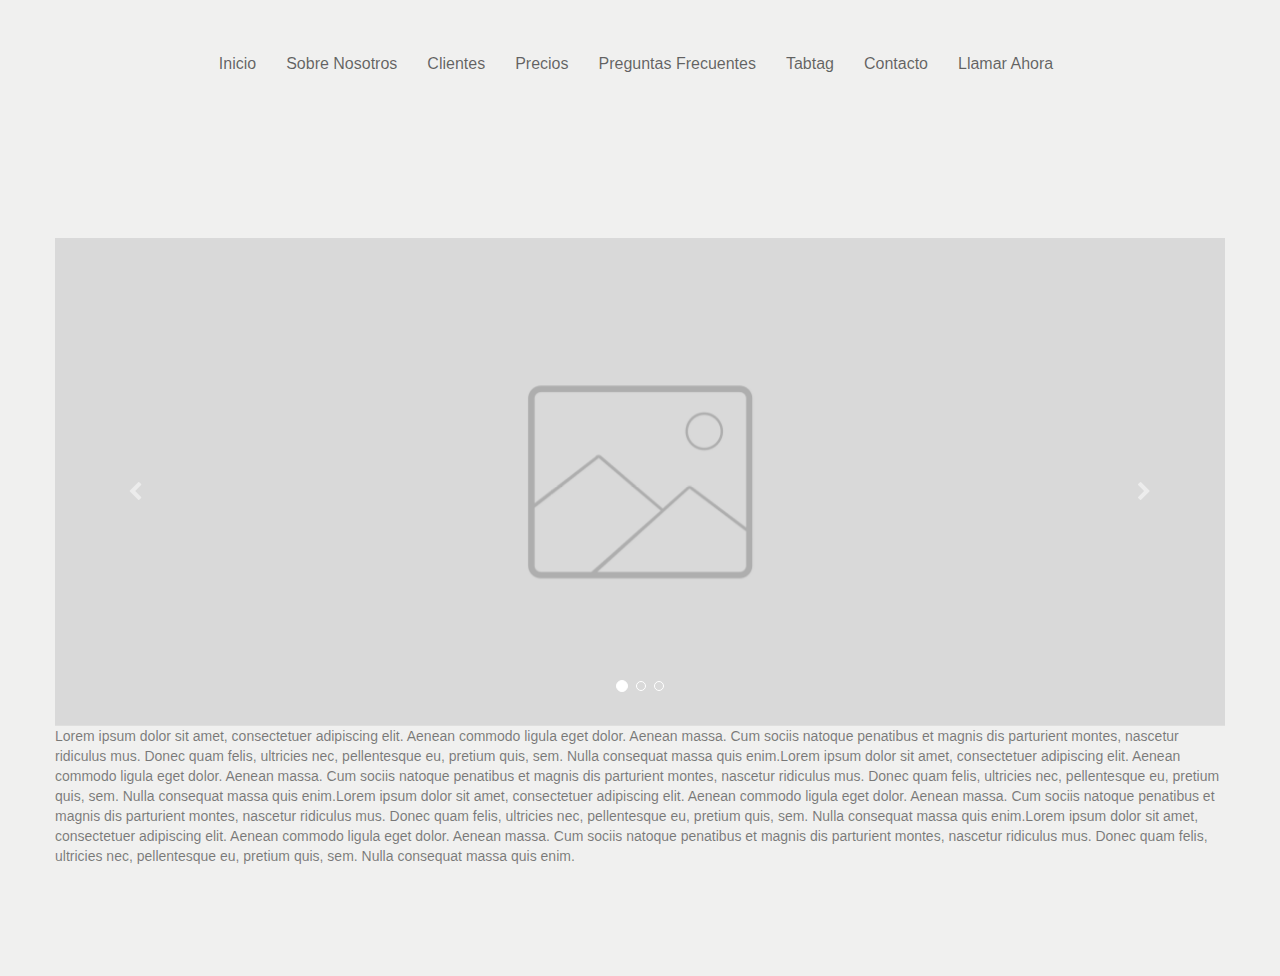
==== clientes.html @ 0ad2d285 "Built .1" ====
<!doctype html><html><head> <meta charset="utf-8"> <meta name="keywords" content=""> <meta name="description" content=""> <meta name="viewport" content="width=device-width, initial-scale=1, user-scalable=0"> <link rel="shortcut icon" type="image/png" href="favicon.png"> <link rel="stylesheet" type="text/css" href="./css/bootstrap.min.css"><link rel="stylesheet" type="text/css" href="style.css"><link rel="stylesheet" href="./css/animate.min.css"><link rel="stylesheet" href="./css/font-awesome.min.css"> <script src="./js/jquery-2.1.0.min.js"></script><script src="./js/bootstrap.min.js"></script><script src="./js/blocs.min.js"></script><script src="./js/jqBootstrapValidation.js"></script><script src="./js/formHandler.js"></script> <title>Clientes</title> <!-- Google Analytics --> <script>  (function(i,s,o,g,r,a,m){i['GoogleAnalyticsObject']=r;i[r]=i[r]||function(){  (i[r].q=i[r].q||[]).push(arguments)},i[r].l=1*new Date();a=s.createElement(o),  m=s.getElementsByTagName(o)[0];a.async=1;a.src=g;m.parentNode.insertBefore(a,m)  })(window,document,'script','https://www.google-analytics.com/analytics.js','ga');  ga('create', 'UA-19744246-7', 'auto');  ga('send', 'pageview');</script><!-- Google Analytics END --> </head><body><!-- Main container --><div class="page-container"> <!-- bloc-21 --><div class="bloc l-bloc bgc-isabelline" id="bloc-21"><div class="container bloc-sm"><nav class="navbar nav-center row"><div class="navbar-header"><button id="nav-toggle" type="button" class="ui-navbar-toggle navbar-toggle" data-toggle="collapse" data-target=".navbar-1"><span class="sr-only">Toggle navigation</span><span class="icon-bar"></span><span class="icon-bar"></span><span class="icon-bar"></span></button></div><div class="collapse navbar-collapse navbar-1"><ul class="site-navigation nav navbar-nav"><li><a href="index.html">Inicio</a></li><li><a href="sobre-nosotros.html">Sobre Nosotros</a></li><li><a href="clientes.html">Clientes</a></li><li><a href="precios.html">Precios</a></li><li><a href="preguntas-frecuentes.html">Preguntas Frecuentes</a></li><li><a href="tabtag.html">Tabtag</a></li><li><a href="contacto.html">Contacto</a></li><li><a href="tel:2227331556" id="pl-undefined">Llamar Ahora</a></li></ul></div></nav></div></div><!-- bloc-21 END --><!-- bloc-22 --><div class="bloc l-bloc bgc-isabelline" id="bloc-22"><div class="container bloc-lg"><div class="row"><div class="col-sm-12"><div id="carousel-3" class="carousel no-shadows slide" data-ride="carousel"><ol class="carousel-indicators"><li data-target="#carousel-3" data-slide-to="0" class="active"></li><li data-target="#carousel-3" data-slide-to="1"></li><li data-target="#carousel-3" data-slide-to="2"></li></ol><div class="carousel-inner"><div class="item active"><img src="img/placeholder-image-wide.png" /><div class="carousel-caption"></div></div><div class="item"><img src="img/placeholder-image-wide.png" /><div class="carousel-caption"></div></div><div class="item"><img src="img/placeholder-image-wide.png" /><div class="carousel-caption"></div></div></div><a class="left carousel-control" href="#carousel-3" role="button" data-slide="prev"><span class="fa fa-chevron-left"></span><span class="sr-only">Previous</span></a><a class="right carousel-control" href="#carousel-3" role="button" data-slide="next"><span class="fa fa-chevron-right"></span><span class="sr-only">Next</span></a></div><p>Lorem ipsum dolor sit amet, consectetuer adipiscing elit. Aenean commodo ligula eget dolor. Aenean massa. Cum sociis natoque penatibus et magnis dis parturient montes, nascetur ridiculus mus. Donec quam felis, ultricies nec, pellentesque eu, pretium quis, sem. Nulla consequat massa quis enim.Lorem ipsum dolor sit amet, consectetuer adipiscing elit. Aenean commodo ligula eget dolor. Aenean massa. Cum sociis natoque penatibus et magnis dis parturient montes, nascetur ridiculus mus. Donec quam felis, ultricies nec, pellentesque eu, pretium quis, sem. Nulla consequat massa quis enim.Lorem ipsum dolor sit amet, consectetuer adipiscing elit. Aenean commodo ligula eget dolor. Aenean massa. Cum sociis natoque penatibus et magnis dis parturient montes, nascetur ridiculus mus. Donec quam felis, ultricies nec, pellentesque eu, pretium quis, sem. Nulla consequat massa quis enim.Lorem ipsum dolor sit amet, consectetuer adipiscing elit. Aenean commodo ligula eget dolor. Aenean massa. Cum sociis natoque penatibus et magnis dis parturient montes, nascetur ridiculus mus. Donec quam felis, ultricies nec, pellentesque eu, pretium quis, sem. Nulla consequat massa quis enim.</p></div></div></div></div><!-- bloc-22 END --><!-- ScrollToTop Button --><a class="bloc-button btn btn-d scrollToTop" onclick="scrollToTarget('1')"><span class="fa fa-chevron-up"></span></a><!-- ScrollToTop Button END--></div><!-- Main container END --> </body></html>
---- style.css ----
body{margin:0;padding:0; background:#FFF; overflow-x:hidden; -webkit-font-smoothing: antialiased; -moz-osx-font-smoothing: grayscale;}a:hover{text-decoration: none; cursor:pointer;}a,button{outline: none!important;} #page-loading-blocs-notifaction{position: fixed;top: 0;bottom: 0;width: 100%;z-index:100000;background:#FFFFFF url("img/pageload-spinner.gif") no-repeat center center;}.bloc{width:100%;clear:both;background: 50% 50% no-repeat;padding:0 50px;-webkit-background-size: cover;-moz-background-size: cover;-o-background-size: cover;background-size: cover;position:relative;}.bloc .container{padding-left:0;padding-right:0;}.bloc-xxl{padding:200px 50px;}.bloc-lg{padding:100px 50px;}.bloc-md{padding:50px;}.bloc-sm{padding:20px 50px;}.bloc-fill-screen{padding-top:0;position: relative;height: inherit;}.bloc-fill-screen > .container{position:relative;top:50%;transform:translateY(-50%);-webkit-transform:translateY(-50%);}.bloc-fill-screen.bloc-group .bloc{vertical-align: middle!important;}.bloc-fill-screen .fill-bloc-top-edge, .bloc-fill-screen .fill-bloc-bottom-edge{position: absolute;margin: 20px auto;left: 0;right: 0;z-index: 1;transform: none;}.bloc-fill-screen .fill-bloc-top-edge{top:0;}.bloc-fill-screen .fill-bloc-bottom-edge{top: initial;bottom: 20px;}.blocs-hero-btn-dwn{width: 58px;height: 58px;display: block;margin:0 auto;line-height: 58px;padding: 0;border-radius: 50%;text-align: center;font-size: 18px;color: rgba(255,255,255,.8);background: rgba(0,0,0,.6);border:0;}.blocs-hero-btn-dwn:hover{color: rgba(255,255,255,1);}.full-width-bloc{padding-left:0;padding-right:0;}.full-width-bloc .container{width:100%;max-width:100%!important;}.full-width-bloc .carousel img{width:100%;height:auto;}.bloc-group{display:flex;}.bloc-group .bloc{flex: 1;}.bloc-tile-2{width:50%;}.bloc-tile-3{width:33.33333333%;}.bloc-tile-4{width:25%;}.bloc-tile-2 .container, .bloc-tile-3 .container, .bloc-tile-4 .container{width:100%;}.bg-center,.bg-l-edge,.bg-r-edge,.bg-t-edge,.bg-b-edge,.bg-tl-edge,.bg-bl-edge,.bg-tr-edge,.bg-br-edge,.bg-repeat{-webkit-background-size: auto!important;-moz-background-size: auto!important;-o-background-size: auto!important;background-size: auto!important;}.bg-center{-webkit-background-size: auto;}.bloc-bg-texture::before{content:"";background-size: 2px 2px;position: absolute;top: 0;bottom: 0;left:0;right:0;}.texture-darken::before{background: rgba(0,0,0,0.5);}.b-parallax{background-attachment:fixed;}.d-bloc{color:rgba(255,255,255,.7);}.d-bloc button:hover{color:rgba(255,255,255,.9);}.d-bloc .icon-round,.d-bloc .icon-square,.d-bloc .icon-rounded,.d-bloc .icon-semi-rounded-a,.d-bloc .icon-semi-rounded-b{border-color:rgba(255,255,255,.9);}.d-bloc .divider-h span{border-color:rgba(255,255,255,.2);}.d-bloc .a-btn,.d-bloc .navbar a,.d-bloc .navbar-brand, .d-bloc a .icon-sm, .d-bloc a .icon-md, .d-bloc a .icon-lg, .d-bloc a .icon-xl, .d-bloc h1 a, .d-bloc h2 a, .d-bloc h3 a, .d-bloc h4 a, .d-bloc h5 a, .d-bloc h6 a, .d-bloc p a{color:rgba(255,255,255,.6);}.d-bloc .a-btn:hover,.d-bloc .navbar a:hover,.d-bloc .navbar-brand:hover,.d-bloc a:hover .icon-sm, .d-bloc a:hover .icon-md, .d-bloc a:hover .icon-lg, .d-bloc a:hover .icon-xl, .d-bloc h1 a:hover, .d-bloc h2 a:hover, .d-bloc h3 a:hover, .d-bloc h4 a:hover, .d-bloc h5 a:hover, .d-bloc h6 a:hover, .d-bloc p a:hover{color:rgba(255,255,255,1);}.d-bloc .navbar-toggle .icon-bar{background:rgba(255,255,255,1);}.d-bloc .btn-wire,.d-bloc .btn-wire:hover{color:rgba(255,255,255,1);border-color:rgba(255,255,255,1);}.d-bloc .panel{color:rgba(0,0,0,.5);}.d-bloc .panel button:hover{color:rgba(0,0,0,.7);}.d-bloc .panel icon{border-color:rgba(0,0,0,.7);}.d-bloc .panel .divider-h span{border-color:rgba(0,0,0,.1);}.d-bloc .panel .a-btn{color:rgba(0,0,0,.6);}.d-bloc .panel .a-btn:hover{color:rgba(0,0,0,1);}.d-bloc .panel .btn-wire, .d-bloc .panel .btn-wire:hover{color:rgba(0,0,0,.7);border-color:rgba(0,0,0,.3);}.d-bloc .panel,.l-bloc{color:rgba(0,0,0,.5);}.d-bloc .panel button:hover,.l-bloc button:hover{color:rgba(0,0,0,.7);}.l-bloc .icon-round,.l-bloc .icon-square,.l-bloc .icon-rounded,.l-bloc .icon-semi-rounded-a,.l-bloc .icon-semi-rounded-b{border-color:rgba(0,0,0,.7);}.d-bloc .panel .divider-h span,.l-bloc .divider-h span{border-color:rgba(0,0,0,.1);}.d-bloc .panel .a-btn,.l-bloc .a-btn,.l-bloc .navbar a,.l-bloc .navbar-brand,.l-bloc a .icon-sm, .l-bloc a .icon-md, .l-bloc a .icon-lg, .l-bloc a .icon-xl, .l-bloc h1 a, .l-bloc h2 a, .l-bloc h3 a, .l-bloc h4 a, .l-bloc h5 a, .l-bloc h6 a, .l-bloc p a{color:rgba(0,0,0,.6);}.d-bloc .panel .a-btn:hover,.l-bloc .a-btn:hover,.l-bloc .navbar a:hover, .l-bloc .navbar-brand:hover, .l-bloc a:hover .icon-sm, .l-bloc a:hover .icon-md, .l-bloc a:hover .icon-lg, .l-bloc a:hover .icon-xl, .l-bloc h1 a:hover, .l-bloc h2 a:hover, .l-bloc h3 a:hover, .l-bloc h4 a:hover, .l-bloc h5 a:hover, .l-bloc h6 a:hover, .l-bloc p a:hover{color:rgba(0,0,0,1);}.l-bloc .navbar-toggle .icon-bar{color:rgba(0,0,0,.6);}.d-bloc .panel .btn-wire,.d-bloc .panel .btn-wire:hover,.l-bloc .btn-wire,.l-bloc .btn-wire:hover{color:rgba(0,0,0,.7);border-color:rgba(0,0,0,.3);}.voffset-lg{margin-top:80px;}.b-divider{border-top:1px solid rgba(0,0,0,.1);border-bottom:1px solid rgba(0,0,0,.1);}#bloc-0 h1{font-size: 45px;}#bloc-2 p{font-size: 35px;}#bloc-3 p{font-size: 30px;}#bloc-4 h3{font-size: 40px;}#bloc-7 h3{font-size: 45px;}#bloc-7 p{font-size: 16px;}#bloc-9 h3{font-size: 36px;}#bloc-11 h3{font-size: 28px;}#bloc-12 h3{font-size: 40px;}#bloc-12 p{font-size: 30px;}#bloc-14 h3{font-size: 29px;}#bloc-28 h3{font-size: 29px;}.navbar{margin-bottom: 0;z-index:1;}.navbar-brand{height:auto;padding:3px 15px;font-size:25px;font-weight:normal;font-weight:600;line-height:44px;}.navbar-brand img{max-height: 200px;margin: 0 5px 0 0;display:inline;}.nav-center .navbar-brand img{margin:0;}.navbar .nav{padding-top: 2px;margin-right: -16px;float:right;z-index:1;}.nav > li{float:left;margin-top:4px;font-size:16px;}.navbar-nav .open .dropdown-menu > li > a{text-align: inherit;}.nav > li a:hover, .nav > li a:focus{background:transparent;}.navbar-toggle{margin: 10px 10px 0 0;border: 0px;}.navbar-toggle:hover{background:transparent!important;}.navbar-toggle .icon-bar{background-color: rgba(0,0,0,.5);width: 26px;} .nav-invert .navbar .nav{float:left;}.nav-invert .navbar-header, .nav-invert .navbar-brand{float:right;}@media (min-width: 768px){.site-navigation{position:absolute;top:50%;right:20px;transform:translate(0, -50%);-webkit-transform:translateY(-50%);}.nav > li .dropdown-menu a,.nav > li .dropdown-menu a:hover{color:#484848;}.nav-invert .site-navigation{left:0;right:0;}.nav-center{text-align:center;}.nav-center .navbar-header{width:100%;}.nav-center .navbar-header, .nav-center .navbar-brand, .nav-center .nav > li{float: none;display:inline-block;}.nav-center .site-navigation{position:relative;width:100%;margin-top:20px;}.nav-center.mini-nav .navbar-toggle{float:none;margin: 10px auto 0;}}.nav > li > .dropdown a{background: none!important;display: block;padding: 14px 15px;}nav .caret{margin: 0 5px;}.dropdown-menu .dropdown-menu{top:-8px;left:100%;}.dropdown-menu .dropmenu-flow-right{top:100%;left:0;margin-left: -1px;border-top-left-radius: 0;border-top-right-radius: 0;}.dropdown-menu .dropdown span{border: 4px solid black;border-top-color:transparent;border-right-color:transparent;border-bottom-color:transparent;margin: 6px -5px 0 0!important;float: right;}.sticky-nav.sticky{position:fixed;top:0;z-index:1000;box-shadow:0 1px 2px rgba(0,0,0,.3); transition: all .2s ease-out;}.fill-bloc-top-edge.sticky{background-color:rgb(40, 72, 135);width:100%;max-width: 100%;margin-top: 0;padding: 20px;}.fill-bloc-top-edge.sticky .navbar{max-width: 1170px;margin: 0 auto;}.mg-clear{margin:0;}.mg-sm{margin-top:10px;margin-bottom:5px;}.mg-md{margin-top:10px;margin-bottom:20px;}.mg-lg{margin-top:10px;margin-bottom:40px;}.btn{margin: 0 5px 5px 0;}.btn.pull-right{margin: 0 0 5px 5px;}.btn-d,.btn-d:hover,.btn-d:focus{color:#FFF;background:rgba(0,0,0,.3);}button{outline: none!important;}.btn-wire{background:transparent!important;border:2px solid transparent;}.btn-wire:hover{background:transparent!important;border:2px solid transparent;}.btn-xl{padding: 16px 40px;font-size: 28px;}.btn .caret{margin:0 0 0 5px}.dropdown a .caret{margin:0 0 0 5px}.btn-dropdown .dropdown-menu .dropdown{padding: 3px 20px;}.icon-md{font-size:30px!important;}.icon-lg{font-size:60px!important;}.icon-round{margin:0 auto;border:2px solid transparent;border-radius: 50%;padding: 32px 30px 26px 30px;min-width:80px;}.icon-round.icon-md,.icon-square.icon-md,.icon-rounded.icon-md{min-width: 92px;}.icon-round.icon-lg,.icon-square.icon-lg,.icon-rounded.icon-lg{min-width: 122px;}.icon-round.icon-xl,.icon-square.icon-xl,.icon-rounded.icon-xl{min-width: 162px;}.sm-shadow{text-shadow:0 1px 2px rgba(0,0,0,.3);}.glow-t{text-shadow:0 0 10px #FFF;}.list-sp-md li{padding-bottom:10px;}.list-sp-md li:last-child,.list-sp-lg li:last-child,.list-sp-xl li:last-child{padding-bottom:0;}.panel{border:0;box-shadow: 0 0 2px rgba(0,0,0,.4);}.panel-heading, .panel-footer{background-color: inherit;border-color: rgba(0,0,0,.1)!important;}.panel-sq, .panel-sq .panel-heading, .panel-sq .panel-footer{border-radius:0;}.panel-rd{border-radius:30px;}.panel-rd .panel-heading{border-radius:29px 29px 0 0;}.panel-rd .panel-footer{border-radius:0 0 29px 29px;}.form-control{border-color:rgba(0,0,0,.1);box-shadow:none;}iframe{border:0;}.carousel{display:inline-block;vertical-align:bottom;}.full-width-bloc .carousel{width:100%;}.carousel .item img{margin-right:auto;margin-left:auto;}.carousel-control span{position: absolute;top: 50%;z-index: 5;display: inline-block;}.carousel-control{color:#FFF!important;text-shadow: none;}.carousel-indicators li{margin: 0 4px;}.carousel-indicators .active{margin: 0 4px -1px;}.carousel-control.left span{margin-left:-15px;}.no-shadows .carousel-control.left, .no-shadows .carousel-control.right{background-image: none;}.scrollToTop{width:40px;height:40px;position:fixed;bottom:20px;right:20px;opacity: 0;z-index: 500;transition: all .3s ease-in-out;}.scrollToTop span{margin-top: 6px;}.showScrollTop{font-size: 14px;opacity: 1;}.blocsapp-device-iphone6{background-repeat:no-repeat;background-size:contain;background-position:center;display: block;width:100%;height:auto;padding: 18%;}.blocsapp-device-iphone6 img{width:100%;height:auto;margin: 0 auto;}.blocsapp-device-iphone6.iphone6-silver{background-image:url("img/Apple-iPhone-6s-Silver.png");}h1,h2,h3,h4,h5,h6,p,label,.btn,a{font-family:"Helvetica";}.container{max-width:1170px;}.hero-bloc-text{font-size:55px;}.hero-bloc-text-sub{font-size:36px;}.mount-italy-hero-text-s{font-size:60px;}.mount-italy-hero-text-sub-s{font-size:34px;}.hero-text-vc{margin-top:50%;}.statement-bloc-text{line-height:38px;font-style:italic;font-size:28px;text-align:center;font-weight:lighter;}.device-bloc-text-vc{font-size:50px;margin-top:50%;}.blocs-mobile-signup-text{font-size:33px;}.stat-bloc-text{font-size:44px;text-align:center;font-weight:bold;}.stat-bloc-sub-text{font-size:16px;text-align:center;text-transform:uppercase;}.build-with-blocs-bloc{background-color:#000;color:rgba(255,255,255,0.4);}.build-with-blocs-bloc p{font-size:11px;font-family:"helvetica";font-weight:bold;color:rgba(255,255,255,0.8);}.mb-bloc-text-vc{font-size:50px;}.bloc-group-text-vc{font-size:50px;margin-top:20%;}.bgc-yale-blue{background-color:#284887;}.bgc-white{background-color:#FFFFFE;}.bgc-isabelline{background-color:#F0F0EF;}.bgc-isabelline-2{background-color:#F0F0EF;}.tc-isabelline{color:#F0F0EF!important;}.tc-isabelline-2{color:#F0F0EF!important;}.tc-white{color:#FFFFFE!important;}.btn-yale-blue{background:#284887;color:#FFFFFF!important;}.btn-yale-blue:hover{background:#203a6c;color:#FFFFFF!important;}.btn-terra-cotta{background:#E16861;color:#FFFFFF!important;}.btn-terra-cotta:hover{background:#b4534e;color:#FFFFFF!important;}.ltc-white{color:#FFFFFE!important;}.ltc-white:hover{color:#cccccb!important;}.bg-1{background-image:url("img/1.png");}.bg-voltgroup-tabtag-pegatina-para-macbook{background-image:url("img/voltgroup-tabtag-pegatina-para-macbook.jpg");}.bg-voltgroup-tabtag-pegatina-para-macbook{background-image:url("img/voltgroup-tabtag-pegatina-para-macbook.jpg");}.bg-1{background-image:url("img/1.png");}.bg-voltgroup-tabtag-pegatina-para-macbook{background-image:url("img/voltgroup-tabtag-pegatina-para-macbook.jpg");}.bg-1{background-image:url("img/1.jpg");}.bg-AdobeStock-100000042{background-image:url("img/AdobeStock_100000042.jpeg");}.bg-landing-20page{background-image:url("img/landing%20page.jpg");}.bg-landing-20page{background-image:url("img/landing%20page.jpg");}.bg-landing-20page{background-image:url("img/landing%20page.jpg");}.bg-1{background-image:url("img/1.jpg");}@media (max-width: 1024px){ .bloc{  padding-left: 20px;padding-right: 20px;} .bloc.full-width-bloc, .bloc-tile-2.full-width-bloc .container, .bloc-tile-3.full-width-bloc .container, .bloc-tile-4.full-width-bloc .container{  padding-left: 0;padding-right: 0;}}@media (max-width: 992px) and (min-width: 768px){ .navbar .nav{max-width:80% }.nav-center.navbar .nav{max-width:100% }}@media only screen and (min-device-width : 768px) and (max-device-width : 1024px) and (orientation : landscape) {.b-parallax{background-attachment:scroll;}}@media (max-width: 768px){ .container{width:100%;} .b-parallax{background-attachment:scroll;} .page-container, #hero-bloc{overflow-x: hidden;position: relative;}  .bloc-group, .bloc-group .bloc{display:block;width:100%;} .bloc-tile-2 .container, .bloc-tile-3 .container, .bloc-tile-4 .container{padding-left: 10px;padding-right: 10px;}}@media (max-width: 767px){ .page-container{  overflow-x: hidden;  position:relative; } h1,h2,h3,h4,h5,h6,p,#disqus_thread{  padding-left:10px!important;padding-right:10px!important;  } #hero-bloc h1{  font-size:40px; } #hero-bloc h2{  font-size:34px; } #hero-bloc h3{  font-size:25px; } .b-parallax{  background-attachment:scroll; } .navbar .nav{  padding-top: 0;  border-top:1px solid rgba(0,0,0,.2);  float:none!important; } .navbar.row{  margin-left: 0;  margin-right: 0; } .site-navigation{position:inherit;transform:none;-webkit-transform:none;-ms-transform:none; }.nav > li{  margin-top: 0;  border-bottom:1px solid rgba(0,0,0,.1);  background:rgba(0,0,0,.05);  text-align: left;  padding-left:15px;  width:100%; } .nav > li:hover{  background:rgba(0,0,0,.08); } .dropdown .dropdown a .caret{  float: none;  margin: 5px 0 0 10px!important;  border: 4px solid black;  border-bottom-color: transparent;  border-right-color: transparent;  border-left-color: transparent; }  #hero-bloc .navbar .nav{  background:rgba(0,0,0,.8); } #hero-bloc .navbar .nav a{  color:rgba(255,255,255,.6); } .hero{  padding:50px 0; } .hero-nav{  left:-1px;  right:-1px; } .navbar-collapse{  padding:0;  overflow-x: hidden;  -webkit-box-shadow: none;  box-shadow: none; } .navbar-brand img{  max-height: 40px;  width:auto; } .nav-invert .navbar-header{  float: none;  width:100%; } .nav-invert .navbar-toggle{  float:left;  } .bloc-xxl,.bloc-xl,.bloc-lg{  padding: 40px 0; } .bloc-sm,.bloc-md{  padding-left: 0;padding-right: 0; } .a-block{  padding:0 10px; } .btn-dwn{ display:none;  } .voffset{  margin-top:5px; } .voffset-md{  margin-top:20px; } .voffset-lg{  margin-top:30px; } form{  padding:5px; } .close-lightbox{  display:inline-block; } .video-bg-container{  display:none; } .blocsapp-device-iphone5{background-size: 216px 425px;padding-top:60px;width:216px;height:425px; } .blocsapp-device-iphone5 img{width: 180px;height: 320px; }}@media (max-width: 400px){  .bloc{  padding-left: 0;padding-right: 0; -webkit-background-size: auto 200%;  -moz-background-size: auto 200%;  -o-background-size: auto 200%;  background-size: auto 200%; }}@media (max-width: 768px){.hero-text-vc, .mobile .hero-text-vc{margin-top:10%;}.bloc-group-text-vc, .mobile .bloc-group-text-vc{margin-top:0%;} .navbar-header{float: none;}.navbar-toggle{display: block;} .navbar-collapse.collapse{display: none!important;} .navbar-collapse.collapse.in{display: block!important;} .site-navigation{transform:none!important;}.nav-invert .navbar-header{float: none; width:100%;}.nav-invert .navbar-toggle{float:left;}}@media (min-width: 767px) and (max-width: 768px){.mini-nav .special-dropdown-nav .site-navigation{display: block;position: absolute;top: 80%;z-index: 1000;float: left;min-width: 160px;padding: 5px 0;margin: 2px 0 0;font-size: 14px;text-align: left;list-style: none;background-color: #fff;-webkit-background-clip: padding-box;background-clip: padding-box;border: 1px solid #ccc;border: 1px solid rgba(0,0,0,.15);border-radius: 4px;-webkit-box-shadow: 0 6px 12px rgba(0,0,0,.175);box-shadow: 0 6px 12px rgba(0,0,0,.175);}.mini-nav .special-dropdown-nav .site-navigation li{width:100%;}.special-dropdown-nav.collapsing{transition: height 0.001s;}.mini-nav .special-dropdown-nav .site-navigation li a{color: rgba(0,0,0,.6)!important;} }@media (max-width: 420px){.hero-text-vc{margin-top:0px;}.bloc-mob-center-text{text-align:center;}.blocs-mobile-signup-text{text-align:center;}.bloc-group-text-vc{margin-top:0%;} }
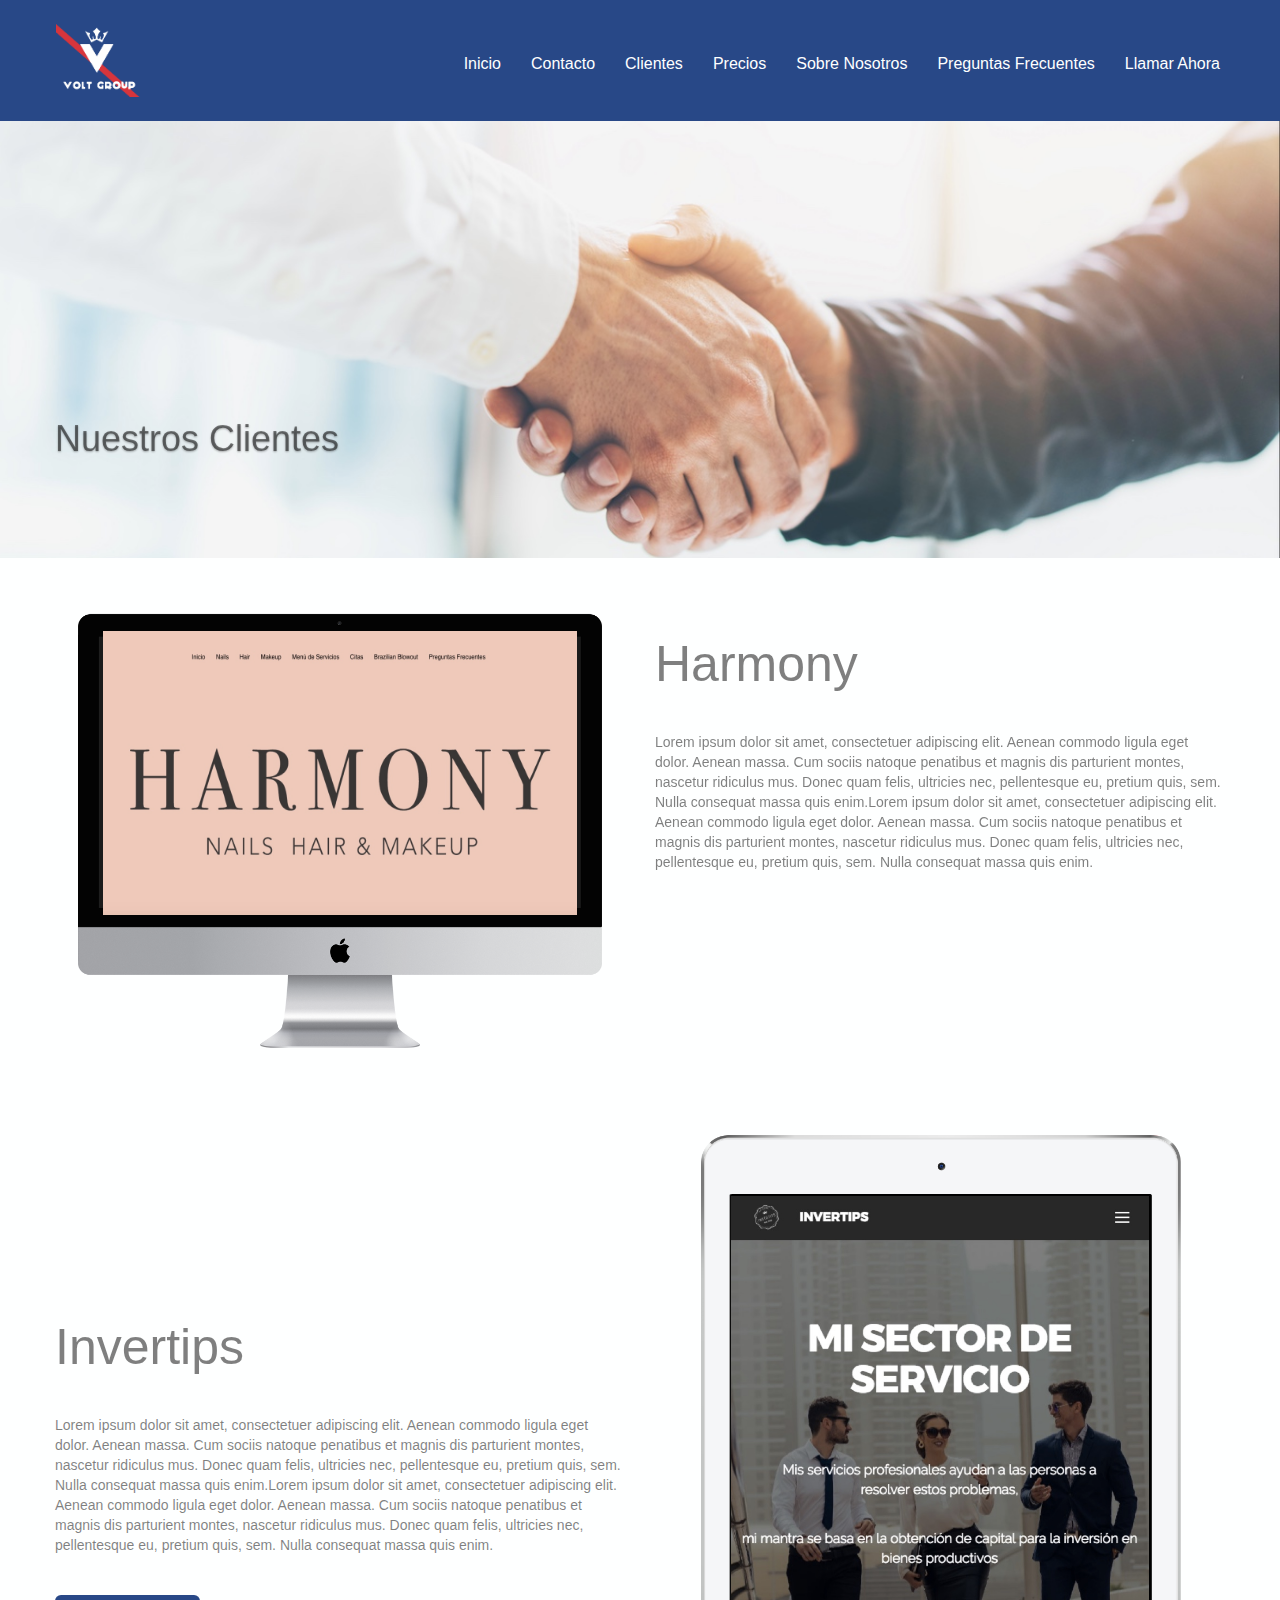
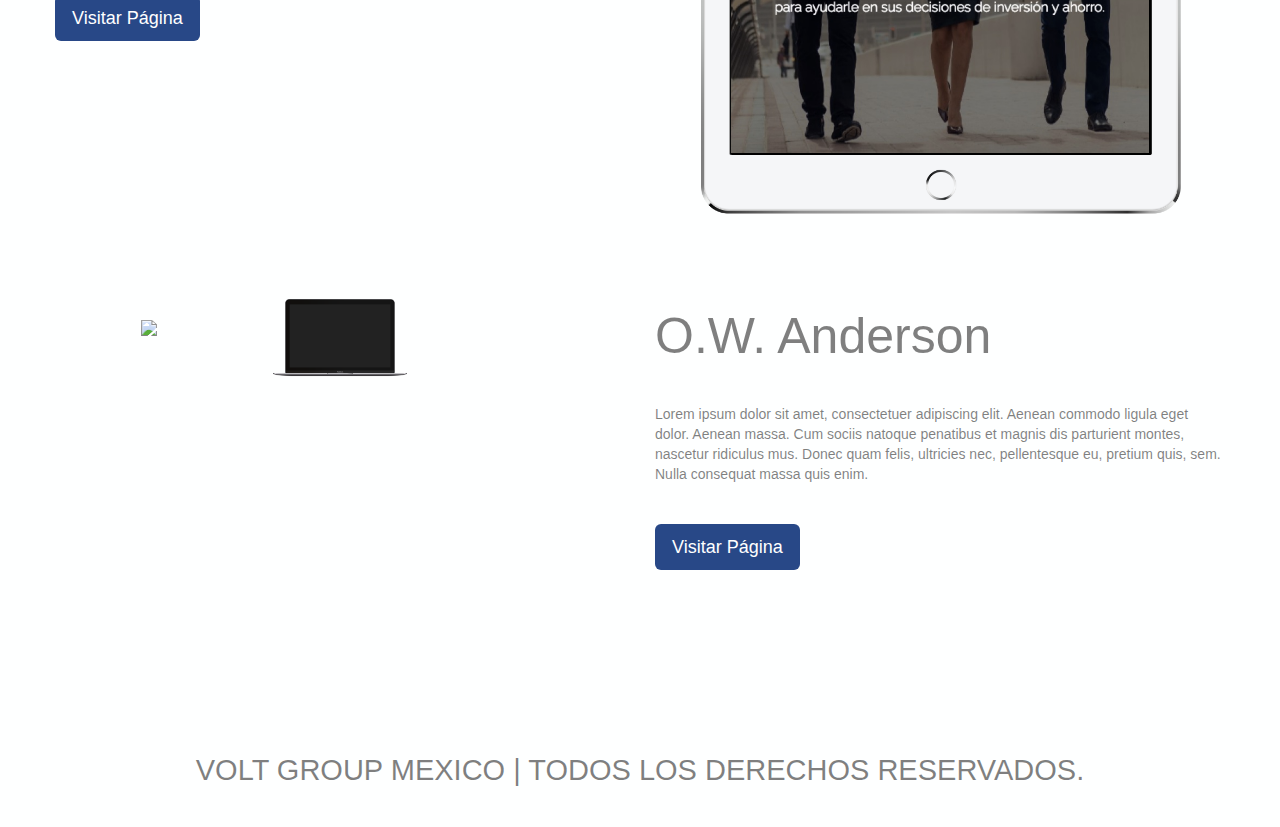
==== commit 62e92665: "v3.0" ====
--- a/clientes.html
+++ b/clientes.html
@@ -1 +1 @@
-<!doctype html><html><head> <meta charset="utf-8"> <meta name="keywords" content=""> <meta name="description" content=""> <meta name="viewport" content="width=device-width, initial-scale=1, user-scalable=0"> <link rel="shortcut icon" type="image/png" href="favicon.png"> <link rel="stylesheet" type="text/css" href="./css/bootstrap.min.css"><link rel="stylesheet" type="text/css" href="style.css"><link rel="stylesheet" href="./css/animate.min.css"><link rel="stylesheet" href="./css/font-awesome.min.css"> <script src="./js/jquery-2.1.0.min.js"></script><script src="./js/bootstrap.min.js"></script><script src="./js/blocs.min.js"></script><script src="./js/jqBootstrapValidation.js"></script><script src="./js/formHandler.js"></script> <title>Clientes</title> <!-- Google Analytics --> <script>  (function(i,s,o,g,r,a,m){i['GoogleAnalyticsObject']=r;i[r]=i[r]||function(){  (i[r].q=i[r].q||[]).push(arguments)},i[r].l=1*new Date();a=s.createElement(o),  m=s.getElementsByTagName(o)[0];a.async=1;a.src=g;m.parentNode.insertBefore(a,m)  })(window,document,'script','https://www.google-analytics.com/analytics.js','ga');  ga('create', 'UA-19744246-7', 'auto');  ga('send', 'pageview');</script><!-- Google Analytics END --> </head><body><!-- Main container --><div class="page-container"> <!-- bloc-21 --><div class="bloc l-bloc bgc-isabelline" id="bloc-21"><div class="container bloc-sm"><nav class="navbar nav-center row"><div class="navbar-header"><button id="nav-toggle" type="button" class="ui-navbar-toggle navbar-toggle" data-toggle="collapse" data-target=".navbar-1"><span class="sr-only">Toggle navigation</span><span class="icon-bar"></span><span class="icon-bar"></span><span class="icon-bar"></span></button></div><div class="collapse navbar-collapse navbar-1"><ul class="site-navigation nav navbar-nav"><li><a href="index.html">Inicio</a></li><li><a href="sobre-nosotros.html">Sobre Nosotros</a></li><li><a href="clientes.html">Clientes</a></li><li><a href="precios.html">Precios</a></li><li><a href="preguntas-frecuentes.html">Preguntas Frecuentes</a></li><li><a href="tabtag.html">Tabtag</a></li><li><a href="contacto.html">Contacto</a></li><li><a href="tel:2227331556" id="pl-undefined">Llamar Ahora</a></li></ul></div></nav></div></div><!-- bloc-21 END --><!-- bloc-22 --><div class="bloc l-bloc bgc-isabelline" id="bloc-22"><div class="container bloc-lg"><div class="row"><div class="col-sm-12"><div id="carousel-3" class="carousel no-shadows slide" data-ride="carousel"><ol class="carousel-indicators"><li data-target="#carousel-3" data-slide-to="0" class="active"></li><li data-target="#carousel-3" data-slide-to="1"></li><li data-target="#carousel-3" data-slide-to="2"></li></ol><div class="carousel-inner"><div class="item active"><img src="img/placeholder-image-wide.png" /><div class="carousel-caption"></div></div><div class="item"><img src="img/placeholder-image-wide.png" /><div class="carousel-caption"></div></div><div class="item"><img src="img/placeholder-image-wide.png" /><div class="carousel-caption"></div></div></div><a class="left carousel-control" href="#carousel-3" role="button" data-slide="prev"><span class="fa fa-chevron-left"></span><span class="sr-only">Previous</span></a><a class="right carousel-control" href="#carousel-3" role="button" data-slide="next"><span class="fa fa-chevron-right"></span><span class="sr-only">Next</span></a></div><p>Lorem ipsum dolor sit amet, consectetuer adipiscing elit. Aenean commodo ligula eget dolor. Aenean massa. Cum sociis natoque penatibus et magnis dis parturient montes, nascetur ridiculus mus. Donec quam felis, ultricies nec, pellentesque eu, pretium quis, sem. Nulla consequat massa quis enim.Lorem ipsum dolor sit amet, consectetuer adipiscing elit. Aenean commodo ligula eget dolor. Aenean massa. Cum sociis natoque penatibus et magnis dis parturient montes, nascetur ridiculus mus. Donec quam felis, ultricies nec, pellentesque eu, pretium quis, sem. Nulla consequat massa quis enim.Lorem ipsum dolor sit amet, consectetuer adipiscing elit. Aenean commodo ligula eget dolor. Aenean massa. Cum sociis natoque penatibus et magnis dis parturient montes, nascetur ridiculus mus. Donec quam felis, ultricies nec, pellentesque eu, pretium quis, sem. Nulla consequat massa quis enim.Lorem ipsum dolor sit amet, consectetuer adipiscing elit. Aenean commodo ligula eget dolor. Aenean massa. Cum sociis natoque penatibus et magnis dis parturient montes, nascetur ridiculus mus. Donec quam felis, ultricies nec, pellentesque eu, pretium quis, sem. Nulla consequat massa quis enim.</p></div></div></div></div><!-- bloc-22 END --><!-- ScrollToTop Button --><a class="bloc-button btn btn-d scrollToTop" onclick="scrollToTarget('1')"><span class="fa fa-chevron-up"></span></a><!-- ScrollToTop Button END--></div><!-- Main container END --> </body></html>+<!doctype html><html><head> <meta charset="utf-8"> <meta name="keywords" content=""> <meta name="description" content=""> <meta name="viewport" content="width=device-width, initial-scale=1, user-scalable=0"> <link rel="shortcut icon" type="image/png" href="favicon.png"> <link rel="stylesheet" type="text/css" href="./css/bootstrap.min.css"><link rel="stylesheet" type="text/css" href="style.css"><link rel="stylesheet" href="./css/animate.min.css"><link rel="stylesheet" href="./css/font-awesome.min.css"> <script src="./js/jquery-2.1.0.min.js"></script><script src="./js/bootstrap.min.js"></script><script src="./js/blocs.min.js"></script><script src="./js/jqBootstrapValidation.js"></script><script src="./js/formHandler.js"></script> <title>Clientes</title> <!-- Google Analytics --> <script>  (function(i,s,o,g,r,a,m){i['GoogleAnalyticsObject']=r;i[r]=i[r]||function(){  (i[r].q=i[r].q||[]).push(arguments)},i[r].l=1*new Date();a=s.createElement(o),  m=s.getElementsByTagName(o)[0];a.async=1;a.src=g;m.parentNode.insertBefore(a,m)  })(window,document,'script','https://www.google-analytics.com/analytics.js','ga');  ga('create', 'UA-19744246-7', 'auto');  ga('send', 'pageview');</script><!-- Google Analytics END --> </head><body><!-- Main container --><div class="page-container"> <!-- bloc-22 --><div class="bloc bgc-yale-blue d-bloc" id="bloc-22"><div class="container bloc-sm"><nav class="navbar row"><div class="navbar-header"><a class="navbar-brand" href="index.html"><img src="img/1.png" alt="logo" width="87" /></a><button id="nav-toggle" type="button" class="ui-navbar-toggle navbar-toggle" data-toggle="collapse" data-target=".navbar-1"><span class="sr-only">Toggle navigation</span><span class="icon-bar"></span><span class="icon-bar"></span><span class="icon-bar"></span></button></div><div class="collapse navbar-collapse navbar-1"><ul class="site-navigation nav navbar-nav"><li><a href="index.html" class="ltc-white">Inicio</a></li><li><a href="contacto.html" class="ltc-white">Contacto</a></li><li><a href="clientes.html" class="ltc-white">Clientes</a></li><li><a href="precios.html" class="ltc-white">Precios</a></li><li><a href="sobre-nosotros.html" class="ltc-white">Sobre Nosotros</a></li><li><a href="preguntas-frecuentes.html" class="ltc-white">Preguntas Frecuentes</a></li><li><a href="tel:2229287536" class="ltc-white">Llamar Ahora</a></li></ul></div></nav></div></div><!-- bloc-22 END --><!-- bloc-23 --><div class="bloc bg-apreton-20de-20manos bgc-isabelline l-bloc" id="bloc-23"><div class="container bloc-md"><div class="row"><div class="col-sm-12"><h1 class="mg-md  animated fadeIn sm-shadow tc-1"><br> <br> <br> <br> <br> <br>Nuestros Clientes</h1><p><br></p></div></div></div></div><!-- bloc-23 END --><!-- bloc-24 --><div class="bloc bgc-white l-bloc" id="bloc-24"><div class="container bloc-md"><div class="row"><div class="col-sm-6"><div class="center-block blocsapp-device blocsapp-device-imac animated fadeIn"><a href="http://www.harmonypuebla.com" target="_blank"><img class="img-responsive" src="img/harmony.jpg" /></a></div></div><div class="col-sm-6"><h2 class="mg-lg imac-bloc-text-vc animated fadeIn">Harmony</h2><p class="mg-lg animated fadeIn">Lorem ipsum dolor sit amet, consectetuer adipiscing elit. Aenean commodo ligula eget dolor. Aenean massa. Cum sociis natoque penatibus et magnis dis parturient montes, nascetur ridiculus mus. Donec quam felis, ultricies nec, pellentesque eu, pretium quis, sem. Nulla consequat massa quis enim.Lorem ipsum dolor sit amet, consectetuer adipiscing elit. Aenean commodo ligula eget dolor. Aenean massa. Cum sociis natoque penatibus et magnis dis parturient montes, nascetur ridiculus mus. Donec quam felis, ultricies nec, pellentesque eu, pretium quis, sem. Nulla consequat massa quis enim.</p><a href="http://www.harmonypuebla.com" class="btn btn-lg animated fadeIn btn-yale-blue" target="_blank">Visitar Página</a></div></div></div></div><!-- bloc-24 END --><!-- bloc-25 --><div class="bloc bgc-white l-bloc" id="bloc-25"><div class="container bloc-sm"><div class="row"><div class="col-sm-6"><h2 class="mg-lg ipad-bloc-text-vc">Invertips</h2><p class="mg-lg">Lorem ipsum dolor sit amet, consectetuer adipiscing elit. Aenean commodo ligula eget dolor. Aenean massa. Cum sociis natoque penatibus et magnis dis parturient montes, nascetur ridiculus mus. Donec quam felis, ultricies nec, pellentesque eu, pretium quis, sem. Nulla consequat massa quis enim.Lorem ipsum dolor sit amet, consectetuer adipiscing elit. Aenean commodo ligula eget dolor. Aenean massa. Cum sociis natoque penatibus et magnis dis parturient montes, nascetur ridiculus mus. Donec quam felis, ultricies nec, pellentesque eu, pretium quis, sem. Nulla consequat massa quis enim.</p><a href="http://www.invertips.com.mx" class="btn btn-lg btn-yale-blue" target="_blank">Visitar Página</a></div><div class="col-sm-6"><div class="center-block blocsapp-device blocsapp-device-ipad ipad-silver"><a href="http://www.invertips.com.mx" target="_blank"><img src="img/mi%20sector.jpg" class="img-responsive" /></a></div></div></div></div></div><!-- bloc-25 END --><!-- bloc-26 --><div class="bloc bgc-white l-bloc" id="bloc-26"><div class="container bloc-md"><div class="row"><div class="col-sm-6"><div class="center-block blocsapp-device blocsapp-device-mb mb-space-grey"><a href="http://www.owaoptik.se" target="_blank"><img src="img/ow%20anderson.jpg" class="img-responsive" /></a></div></div><div class="col-sm-6"><h2 class="mg-lg mb-bloc-text-vc">O.W. Anderson</h2><p class="mg-lg">Lorem ipsum dolor sit amet, consectetuer adipiscing elit. Aenean commodo ligula eget dolor. Aenean massa. Cum sociis natoque penatibus et magnis dis parturient montes, nascetur ridiculus mus. Donec quam felis, ultricies nec, pellentesque eu, pretium quis, sem. Nulla consequat massa quis enim.</p><a href="http://www.owaoptik.se" class="btn btn-lg btn-yale-blue" target="_blank">Visitar Página</a></div></div></div></div><!-- bloc-26 END --><!-- bloc-27 --><div class="bloc bgc-white l-bloc" id="bloc-27"><div class="container bloc-sm"><div class="row animated fadeIn"><div class="col-xs-12 col-md-8 col-md-offset-2"><div class="col-sm-3"><div class="text-center"></div></div><div class="col-sm-3"><div class="text-center"><a class="social-lg" href="https://www.facebook.com/voltgroupmx/?ref=bookmarks" target="_blank"><span class="fa fa-facebook icon-lg"></span></a></div></div><div class="col-sm-3"><div class="text-center"><a class="social-lg" href="https://www.instagram.com/groupvolt/"><span class="fa fa-instagram icon-lg"></span></a></div></div><div class="col-sm-3"><div class="text-center"></div></div></div></div></div></div><!-- bloc-27 END --><!-- bloc-28 --><div class="bloc bgc-white l-bloc" id="bloc-28"><div class="container bloc-sm"><div class="row"><div class="col-sm-12"><h3 class="mg-md text-center ">VOLT GROUP MEXICO | TODOS LOS DERECHOS RESERVADOS.</h3></div></div></div></div><!-- bloc-28 END --><!-- ScrollToTop Button --><a class="bloc-button btn btn-d scrollToTop" onclick="scrollToTarget('1')"><span class="fa fa-chevron-up"></span></a><!-- ScrollToTop Button END--></div><!-- Main container END --> </body></html>--- a/style.css
+++ b/style.css
@@ -1 +1 @@
-body{margin:0;padding:0; background:#FFF; overflow-x:hidden; -webkit-font-smoothing: antialiased; -moz-osx-font-smoothing: grayscale;}a:hover{text-decoration: none; cursor:pointer;}a,button{outline: none!important;} #page-loading-blocs-notifaction{position: fixed;top: 0;bottom: 0;width: 100%;z-index:100000;background:#FFFFFF url("img/pageload-spinner.gif") no-repeat center center;}.bloc{width:100%;clear:both;background: 50% 50% no-repeat;padding:0 50px;-webkit-background-size: cover;-moz-background-size: cover;-o-background-size: cover;background-size: cover;position:relative;}.bloc .container{padding-left:0;padding-right:0;}.bloc-xxl{padding:200px 50px;}.bloc-lg{padding:100px 50px;}.bloc-md{padding:50px;}.bloc-sm{padding:20px 50px;}.bloc-fill-screen{padding-top:0;position: relative;height: inherit;}.bloc-fill-screen > .container{position:relative;top:50%;transform:translateY(-50%);-webkit-transform:translateY(-50%);}.bloc-fill-screen.bloc-group .bloc{vertical-align: middle!important;}.bloc-fill-screen .fill-bloc-top-edge, .bloc-fill-screen .fill-bloc-bottom-edge{position: absolute;margin: 20px auto;left: 0;right: 0;z-index: 1;transform: none;}.bloc-fill-screen .fill-bloc-top-edge{top:0;}.bloc-fill-screen .fill-bloc-bottom-edge{top: initial;bottom: 20px;}.blocs-hero-btn-dwn{width: 58px;height: 58px;display: block;margin:0 auto;line-height: 58px;padding: 0;border-radius: 50%;text-align: center;font-size: 18px;color: rgba(255,255,255,.8);background: rgba(0,0,0,.6);border:0;}.blocs-hero-btn-dwn:hover{color: rgba(255,255,255,1);}.full-width-bloc{padding-left:0;padding-right:0;}.full-width-bloc .container{width:100%;max-width:100%!important;}.full-width-bloc .carousel img{width:100%;height:auto;}.bloc-group{display:flex;}.bloc-group .bloc{flex: 1;}.bloc-tile-2{width:50%;}.bloc-tile-3{width:33.33333333%;}.bloc-tile-4{width:25%;}.bloc-tile-2 .container, .bloc-tile-3 .container, .bloc-tile-4 .container{width:100%;}.bg-center,.bg-l-edge,.bg-r-edge,.bg-t-edge,.bg-b-edge,.bg-tl-edge,.bg-bl-edge,.bg-tr-edge,.bg-br-edge,.bg-repeat{-webkit-background-size: auto!important;-moz-background-size: auto!important;-o-background-size: auto!important;background-size: auto!important;}.bg-center{-webkit-background-size: auto;}.bloc-bg-texture::before{content:"";background-size: 2px 2px;position: absolute;top: 0;bottom: 0;left:0;right:0;}.texture-darken::before{background: rgba(0,0,0,0.5);}.b-parallax{background-attachment:fixed;}.d-bloc{color:rgba(255,255,255,.7);}.d-bloc button:hover{color:rgba(255,255,255,.9);}.d-bloc .icon-round,.d-bloc .icon-square,.d-bloc .icon-rounded,.d-bloc .icon-semi-rounded-a,.d-bloc .icon-semi-rounded-b{border-color:rgba(255,255,255,.9);}.d-bloc .divider-h span{border-color:rgba(255,255,255,.2);}.d-bloc .a-btn,.d-bloc .navbar a,.d-bloc .navbar-brand, .d-bloc a .icon-sm, .d-bloc a .icon-md, .d-bloc a .icon-lg, .d-bloc a .icon-xl, .d-bloc h1 a, .d-bloc h2 a, .d-bloc h3 a, .d-bloc h4 a, .d-bloc h5 a, .d-bloc h6 a, .d-bloc p a{color:rgba(255,255,255,.6);}.d-bloc .a-btn:hover,.d-bloc .navbar a:hover,.d-bloc .navbar-brand:hover,.d-bloc a:hover .icon-sm, .d-bloc a:hover .icon-md, .d-bloc a:hover .icon-lg, .d-bloc a:hover .icon-xl, .d-bloc h1 a:hover, .d-bloc h2 a:hover, .d-bloc h3 a:hover, .d-bloc h4 a:hover, .d-bloc h5 a:hover, .d-bloc h6 a:hover, .d-bloc p a:hover{color:rgba(255,255,255,1);}.d-bloc .navbar-toggle .icon-bar{background:rgba(255,255,255,1);}.d-bloc .btn-wire,.d-bloc .btn-wire:hover{color:rgba(255,255,255,1);border-color:rgba(255,255,255,1);}.d-bloc .panel{color:rgba(0,0,0,.5);}.d-bloc .panel button:hover{color:rgba(0,0,0,.7);}.d-bloc .panel icon{border-color:rgba(0,0,0,.7);}.d-bloc .panel .divider-h span{border-color:rgba(0,0,0,.1);}.d-bloc .panel .a-btn{color:rgba(0,0,0,.6);}.d-bloc .panel .a-btn:hover{color:rgba(0,0,0,1);}.d-bloc .panel .btn-wire, .d-bloc .panel .btn-wire:hover{color:rgba(0,0,0,.7);border-color:rgba(0,0,0,.3);}.d-bloc .panel,.l-bloc{color:rgba(0,0,0,.5);}.d-bloc .panel button:hover,.l-bloc button:hover{color:rgba(0,0,0,.7);}.l-bloc .icon-round,.l-bloc .icon-square,.l-bloc .icon-rounded,.l-bloc .icon-semi-rounded-a,.l-bloc .icon-semi-rounded-b{border-color:rgba(0,0,0,.7);}.d-bloc .panel .divider-h span,.l-bloc .divider-h span{border-color:rgba(0,0,0,.1);}.d-bloc .panel .a-btn,.l-bloc .a-btn,.l-bloc .navbar a,.l-bloc .navbar-brand,.l-bloc a .icon-sm, .l-bloc a .icon-md, .l-bloc a .icon-lg, .l-bloc a .icon-xl, .l-bloc h1 a, .l-bloc h2 a, .l-bloc h3 a, .l-bloc h4 a, .l-bloc h5 a, .l-bloc h6 a, .l-bloc p a{color:rgba(0,0,0,.6);}.d-bloc .panel .a-btn:hover,.l-bloc .a-btn:hover,.l-bloc .navbar a:hover, .l-bloc .navbar-brand:hover, .l-bloc a:hover .icon-sm, .l-bloc a:hover .icon-md, .l-bloc a:hover .icon-lg, .l-bloc a:hover .icon-xl, .l-bloc h1 a:hover, .l-bloc h2 a:hover, .l-bloc h3 a:hover, .l-bloc h4 a:hover, .l-bloc h5 a:hover, .l-bloc h6 a:hover, .l-bloc p a:hover{color:rgba(0,0,0,1);}.l-bloc .navbar-toggle .icon-bar{color:rgba(0,0,0,.6);}.d-bloc .panel .btn-wire,.d-bloc .panel .btn-wire:hover,.l-bloc .btn-wire,.l-bloc .btn-wire:hover{color:rgba(0,0,0,.7);border-color:rgba(0,0,0,.3);}.voffset-lg{margin-top:80px;}.b-divider{border-top:1px solid rgba(0,0,0,.1);border-bottom:1px solid rgba(0,0,0,.1);}#bloc-0 h1{font-size: 45px;}#bloc-2 p{font-size: 35px;}#bloc-3 p{font-size: 30px;}#bloc-4 h3{font-size: 40px;}#bloc-7 h3{font-size: 45px;}#bloc-7 p{font-size: 16px;}#bloc-9 h3{font-size: 36px;}#bloc-11 h3{font-size: 28px;}#bloc-12 h3{font-size: 40px;}#bloc-12 p{font-size: 30px;}#bloc-14 h3{font-size: 29px;}#bloc-28 h3{font-size: 29px;}.navbar{margin-bottom: 0;z-index:1;}.navbar-brand{height:auto;padding:3px 15px;font-size:25px;font-weight:normal;font-weight:600;line-height:44px;}.navbar-brand img{max-height: 200px;margin: 0 5px 0 0;display:inline;}.nav-center .navbar-brand img{margin:0;}.navbar .nav{padding-top: 2px;margin-right: -16px;float:right;z-index:1;}.nav > li{float:left;margin-top:4px;font-size:16px;}.navbar-nav .open .dropdown-menu > li > a{text-align: inherit;}.nav > li a:hover, .nav > li a:focus{background:transparent;}.navbar-toggle{margin: 10px 10px 0 0;border: 0px;}.navbar-toggle:hover{background:transparent!important;}.navbar-toggle .icon-bar{background-color: rgba(0,0,0,.5);width: 26px;} .nav-invert .navbar .nav{float:left;}.nav-invert .navbar-header, .nav-invert .navbar-brand{float:right;}@media (min-width: 768px){.site-navigation{position:absolute;top:50%;right:20px;transform:translate(0, -50%);-webkit-transform:translateY(-50%);}.nav > li .dropdown-menu a,.nav > li .dropdown-menu a:hover{color:#484848;}.nav-invert .site-navigation{left:0;right:0;}.nav-center{text-align:center;}.nav-center .navbar-header{width:100%;}.nav-center .navbar-header, .nav-center .navbar-brand, .nav-center .nav > li{float: none;display:inline-block;}.nav-center .site-navigation{position:relative;width:100%;margin-top:20px;}.nav-center.mini-nav .navbar-toggle{float:none;margin: 10px auto 0;}}.nav > li > .dropdown a{background: none!important;display: block;padding: 14px 15px;}nav .caret{margin: 0 5px;}.dropdown-menu .dropdown-menu{top:-8px;left:100%;}.dropdown-menu .dropmenu-flow-right{top:100%;left:0;margin-left: -1px;border-top-left-radius: 0;border-top-right-radius: 0;}.dropdown-menu .dropdown span{border: 4px solid black;border-top-color:transparent;border-right-color:transparent;border-bottom-color:transparent;margin: 6px -5px 0 0!important;float: right;}.sticky-nav.sticky{position:fixed;top:0;z-index:1000;box-shadow:0 1px 2px rgba(0,0,0,.3); transition: all .2s ease-out;}.fill-bloc-top-edge.sticky{background-color:rgb(40, 72, 135);width:100%;max-width: 100%;margin-top: 0;padding: 20px;}.fill-bloc-top-edge.sticky .navbar{max-width: 1170px;margin: 0 auto;}.mg-clear{margin:0;}.mg-sm{margin-top:10px;margin-bottom:5px;}.mg-md{margin-top:10px;margin-bottom:20px;}.mg-lg{margin-top:10px;margin-bottom:40px;}.btn{margin: 0 5px 5px 0;}.btn.pull-right{margin: 0 0 5px 5px;}.btn-d,.btn-d:hover,.btn-d:focus{color:#FFF;background:rgba(0,0,0,.3);}button{outline: none!important;}.btn-wire{background:transparent!important;border:2px solid transparent;}.btn-wire:hover{background:transparent!important;border:2px solid transparent;}.btn-xl{padding: 16px 40px;font-size: 28px;}.btn .caret{margin:0 0 0 5px}.dropdown a .caret{margin:0 0 0 5px}.btn-dropdown .dropdown-menu .dropdown{padding: 3px 20px;}.icon-md{font-size:30px!important;}.icon-lg{font-size:60px!important;}.icon-round{margin:0 auto;border:2px solid transparent;border-radius: 50%;padding: 32px 30px 26px 30px;min-width:80px;}.icon-round.icon-md,.icon-square.icon-md,.icon-rounded.icon-md{min-width: 92px;}.icon-round.icon-lg,.icon-square.icon-lg,.icon-rounded.icon-lg{min-width: 122px;}.icon-round.icon-xl,.icon-square.icon-xl,.icon-rounded.icon-xl{min-width: 162px;}.sm-shadow{text-shadow:0 1px 2px rgba(0,0,0,.3);}.glow-t{text-shadow:0 0 10px #FFF;}.list-sp-md li{padding-bottom:10px;}.list-sp-md li:last-child,.list-sp-lg li:last-child,.list-sp-xl li:last-child{padding-bottom:0;}.panel{border:0;box-shadow: 0 0 2px rgba(0,0,0,.4);}.panel-heading, .panel-footer{background-color: inherit;border-color: rgba(0,0,0,.1)!important;}.panel-sq, .panel-sq .panel-heading, .panel-sq .panel-footer{border-radius:0;}.panel-rd{border-radius:30px;}.panel-rd .panel-heading{border-radius:29px 29px 0 0;}.panel-rd .panel-footer{border-radius:0 0 29px 29px;}.form-control{border-color:rgba(0,0,0,.1);box-shadow:none;}iframe{border:0;}.carousel{display:inline-block;vertical-align:bottom;}.full-width-bloc .carousel{width:100%;}.carousel .item img{margin-right:auto;margin-left:auto;}.carousel-control span{position: absolute;top: 50%;z-index: 5;display: inline-block;}.carousel-control{color:#FFF!important;text-shadow: none;}.carousel-indicators li{margin: 0 4px;}.carousel-indicators .active{margin: 0 4px -1px;}.carousel-control.left span{margin-left:-15px;}.no-shadows .carousel-control.left, .no-shadows .carousel-control.right{background-image: none;}.scrollToTop{width:40px;height:40px;position:fixed;bottom:20px;right:20px;opacity: 0;z-index: 500;transition: all .3s ease-in-out;}.scrollToTop span{margin-top: 6px;}.showScrollTop{font-size: 14px;opacity: 1;}.blocsapp-device-iphone6{background-repeat:no-repeat;background-size:contain;background-position:center;display: block;width:100%;height:auto;padding: 18%;}.blocsapp-device-iphone6 img{width:100%;height:auto;margin: 0 auto;}.blocsapp-device-iphone6.iphone6-silver{background-image:url("img/Apple-iPhone-6s-Silver.png");}h1,h2,h3,h4,h5,h6,p,label,.btn,a{font-family:"Helvetica";}.container{max-width:1170px;}.hero-bloc-text{font-size:55px;}.hero-bloc-text-sub{font-size:36px;}.mount-italy-hero-text-s{font-size:60px;}.mount-italy-hero-text-sub-s{font-size:34px;}.hero-text-vc{margin-top:50%;}.statement-bloc-text{line-height:38px;font-style:italic;font-size:28px;text-align:center;font-weight:lighter;}.device-bloc-text-vc{font-size:50px;margin-top:50%;}.blocs-mobile-signup-text{font-size:33px;}.stat-bloc-text{font-size:44px;text-align:center;font-weight:bold;}.stat-bloc-sub-text{font-size:16px;text-align:center;text-transform:uppercase;}.build-with-blocs-bloc{background-color:#000;color:rgba(255,255,255,0.4);}.build-with-blocs-bloc p{font-size:11px;font-family:"helvetica";font-weight:bold;color:rgba(255,255,255,0.8);}.mb-bloc-text-vc{font-size:50px;}.bloc-group-text-vc{font-size:50px;margin-top:20%;}.bgc-yale-blue{background-color:#284887;}.bgc-white{background-color:#FFFFFE;}.bgc-isabelline{background-color:#F0F0EF;}.bgc-isabelline-2{background-color:#F0F0EF;}.tc-isabelline{color:#F0F0EF!important;}.tc-isabelline-2{color:#F0F0EF!important;}.tc-white{color:#FFFFFE!important;}.btn-yale-blue{background:#284887;color:#FFFFFF!important;}.btn-yale-blue:hover{background:#203a6c;color:#FFFFFF!important;}.btn-terra-cotta{background:#E16861;color:#FFFFFF!important;}.btn-terra-cotta:hover{background:#b4534e;color:#FFFFFF!important;}.ltc-white{color:#FFFFFE!important;}.ltc-white:hover{color:#cccccb!important;}.bg-1{background-image:url("img/1.png");}.bg-voltgroup-tabtag-pegatina-para-macbook{background-image:url("img/voltgroup-tabtag-pegatina-para-macbook.jpg");}.bg-voltgroup-tabtag-pegatina-para-macbook{background-image:url("img/voltgroup-tabtag-pegatina-para-macbook.jpg");}.bg-1{background-image:url("img/1.png");}.bg-voltgroup-tabtag-pegatina-para-macbook{background-image:url("img/voltgroup-tabtag-pegatina-para-macbook.jpg");}.bg-1{background-image:url("img/1.jpg");}.bg-AdobeStock-100000042{background-image:url("img/AdobeStock_100000042.jpeg");}.bg-landing-20page{background-image:url("img/landing%20page.jpg");}.bg-landing-20page{background-image:url("img/landing%20page.jpg");}.bg-landing-20page{background-image:url("img/landing%20page.jpg");}.bg-1{background-image:url("img/1.jpg");}@media (max-width: 1024px){ .bloc{  padding-left: 20px;padding-right: 20px;} .bloc.full-width-bloc, .bloc-tile-2.full-width-bloc .container, .bloc-tile-3.full-width-bloc .container, .bloc-tile-4.full-width-bloc .container{  padding-left: 0;padding-right: 0;}}@media (max-width: 992px) and (min-width: 768px){ .navbar .nav{max-width:80% }.nav-center.navbar .nav{max-width:100% }}@media only screen and (min-device-width : 768px) and (max-device-width : 1024px) and (orientation : landscape) {.b-parallax{background-attachment:scroll;}}@media (max-width: 768px){ .container{width:100%;} .b-parallax{background-attachment:scroll;} .page-container, #hero-bloc{overflow-x: hidden;position: relative;}  .bloc-group, .bloc-group .bloc{display:block;width:100%;} .bloc-tile-2 .container, .bloc-tile-3 .container, .bloc-tile-4 .container{padding-left: 10px;padding-right: 10px;}}@media (max-width: 767px){ .page-container{  overflow-x: hidden;  position:relative; } h1,h2,h3,h4,h5,h6,p,#disqus_thread{  padding-left:10px!important;padding-right:10px!important;  } #hero-bloc h1{  font-size:40px; } #hero-bloc h2{  font-size:34px; } #hero-bloc h3{  font-size:25px; } .b-parallax{  background-attachment:scroll; } .navbar .nav{  padding-top: 0;  border-top:1px solid rgba(0,0,0,.2);  float:none!important; } .navbar.row{  margin-left: 0;  margin-right: 0; } .site-navigation{position:inherit;transform:none;-webkit-transform:none;-ms-transform:none; }.nav > li{  margin-top: 0;  border-bottom:1px solid rgba(0,0,0,.1);  background:rgba(0,0,0,.05);  text-align: left;  padding-left:15px;  width:100%; } .nav > li:hover{  background:rgba(0,0,0,.08); } .dropdown .dropdown a .caret{  float: none;  margin: 5px 0 0 10px!important;  border: 4px solid black;  border-bottom-color: transparent;  border-right-color: transparent;  border-left-color: transparent; }  #hero-bloc .navbar .nav{  background:rgba(0,0,0,.8); } #hero-bloc .navbar .nav a{  color:rgba(255,255,255,.6); } .hero{  padding:50px 0; } .hero-nav{  left:-1px;  right:-1px; } .navbar-collapse{  padding:0;  overflow-x: hidden;  -webkit-box-shadow: none;  box-shadow: none; } .navbar-brand img{  max-height: 40px;  width:auto; } .nav-invert .navbar-header{  float: none;  width:100%; } .nav-invert .navbar-toggle{  float:left;  } .bloc-xxl,.bloc-xl,.bloc-lg{  padding: 40px 0; } .bloc-sm,.bloc-md{  padding-left: 0;padding-right: 0; } .a-block{  padding:0 10px; } .btn-dwn{ display:none;  } .voffset{  margin-top:5px; } .voffset-md{  margin-top:20px; } .voffset-lg{  margin-top:30px; } form{  padding:5px; } .close-lightbox{  display:inline-block; } .video-bg-container{  display:none; } .blocsapp-device-iphone5{background-size: 216px 425px;padding-top:60px;width:216px;height:425px; } .blocsapp-device-iphone5 img{width: 180px;height: 320px; }}@media (max-width: 400px){  .bloc{  padding-left: 0;padding-right: 0; -webkit-background-size: auto 200%;  -moz-background-size: auto 200%;  -o-background-size: auto 200%;  background-size: auto 200%; }}@media (max-width: 768px){.hero-text-vc, .mobile .hero-text-vc{margin-top:10%;}.bloc-group-text-vc, .mobile .bloc-group-text-vc{margin-top:0%;} .navbar-header{float: none;}.navbar-toggle{display: block;} .navbar-collapse.collapse{display: none!important;} .navbar-collapse.collapse.in{display: block!important;} .site-navigation{transform:none!important;}.nav-invert .navbar-header{float: none; width:100%;}.nav-invert .navbar-toggle{float:left;}}@media (min-width: 767px) and (max-width: 768px){.mini-nav .special-dropdown-nav .site-navigation{display: block;position: absolute;top: 80%;z-index: 1000;float: left;min-width: 160px;padding: 5px 0;margin: 2px 0 0;font-size: 14px;text-align: left;list-style: none;background-color: #fff;-webkit-background-clip: padding-box;background-clip: padding-box;border: 1px solid #ccc;border: 1px solid rgba(0,0,0,.15);border-radius: 4px;-webkit-box-shadow: 0 6px 12px rgba(0,0,0,.175);box-shadow: 0 6px 12px rgba(0,0,0,.175);}.mini-nav .special-dropdown-nav .site-navigation li{width:100%;}.special-dropdown-nav.collapsing{transition: height 0.001s;}.mini-nav .special-dropdown-nav .site-navigation li a{color: rgba(0,0,0,.6)!important;} }@media (max-width: 420px){.hero-text-vc{margin-top:0px;}.bloc-mob-center-text{text-align:center;}.blocs-mobile-signup-text{text-align:center;}.bloc-group-text-vc{margin-top:0%;} }+body{margin:0;padding:0; background:#FFF; overflow-x:hidden; -webkit-font-smoothing: antialiased; -moz-osx-font-smoothing: grayscale;}a:hover{text-decoration: none; cursor:pointer;}a,button{outline: none!important;} #page-loading-blocs-notifaction{position: fixed;top: 0;bottom: 0;width: 100%;z-index:100000;background:#FFFFFF url("img/pageload-spinner.gif") no-repeat center center;}.bloc{width:100%;clear:both;background: 50% 50% no-repeat;padding:0 50px;-webkit-background-size: cover;-moz-background-size: cover;-o-background-size: cover;background-size: cover;position:relative;}.bloc .container{padding-left:0;padding-right:0;}.bloc-xxl{padding:200px 50px;}.bloc-lg{padding:100px 50px;}.bloc-md{padding:50px;}.bloc-sm{padding:20px 50px;}.bloc-fill-screen{padding-top:0;position: relative;height: inherit;}.bloc-fill-screen > .container{position:relative;top:50%;transform:translateY(-50%);-webkit-transform:translateY(-50%);}.bloc-fill-screen.bloc-group .bloc{vertical-align: middle!important;}.bloc-fill-screen .fill-bloc-top-edge, .bloc-fill-screen .fill-bloc-bottom-edge{position: absolute;margin: 20px auto;left: 0;right: 0;z-index: 1;transform: none;}.bloc-fill-screen .fill-bloc-top-edge{top:0;}.bloc-fill-screen .fill-bloc-bottom-edge{top: initial;bottom: 20px;}.blocs-hero-btn-dwn{width: 58px;height: 58px;display: block;margin:0 auto;line-height: 58px;padding: 0;border-radius: 50%;text-align: center;font-size: 18px;color: rgba(255,255,255,.8);background: rgba(0,0,0,.6);border:0;}.blocs-hero-btn-dwn:hover{color: rgba(255,255,255,1);}.full-width-bloc{padding-left:0;padding-right:0;}.full-width-bloc .container{width:100%;max-width:100%!important;}.full-width-bloc .carousel img{width:100%;height:auto;}.bloc-group{display:flex;}.bloc-group .bloc{flex: 1;}.bloc-tile-2{width:50%;}.bloc-tile-3{width:33.33333333%;}.bloc-tile-4{width:25%;}.bloc-tile-2 .container, .bloc-tile-3 .container, .bloc-tile-4 .container{width:100%;}.bg-center,.bg-l-edge,.bg-r-edge,.bg-t-edge,.bg-b-edge,.bg-tl-edge,.bg-bl-edge,.bg-tr-edge,.bg-br-edge,.bg-repeat{-webkit-background-size: auto!important;-moz-background-size: auto!important;-o-background-size: auto!important;background-size: auto!important;}.bg-center{-webkit-background-size: auto;}.bloc-bg-texture::before{content:"";background-size: 2px 2px;position: absolute;top: 0;bottom: 0;left:0;right:0;}.texture-darken::before{background: rgba(0,0,0,0.5);}.b-parallax{background-attachment:fixed;}.d-bloc{color:rgba(255,255,255,.7);}.d-bloc button:hover{color:rgba(255,255,255,.9);}.d-bloc .icon-round,.d-bloc .icon-square,.d-bloc .icon-rounded,.d-bloc .icon-semi-rounded-a,.d-bloc .icon-semi-rounded-b{border-color:rgba(255,255,255,.9);}.d-bloc .divider-h span{border-color:rgba(255,255,255,.2);}.d-bloc .a-btn,.d-bloc .navbar a,.d-bloc .navbar-brand, .d-bloc a .icon-sm, .d-bloc a .icon-md, .d-bloc a .icon-lg, .d-bloc a .icon-xl, .d-bloc h1 a, .d-bloc h2 a, .d-bloc h3 a, .d-bloc h4 a, .d-bloc h5 a, .d-bloc h6 a, .d-bloc p a{color:rgba(255,255,255,.6);}.d-bloc .a-btn:hover,.d-bloc .navbar a:hover,.d-bloc .navbar-brand:hover,.d-bloc a:hover .icon-sm, .d-bloc a:hover .icon-md, .d-bloc a:hover .icon-lg, .d-bloc a:hover .icon-xl, .d-bloc h1 a:hover, .d-bloc h2 a:hover, .d-bloc h3 a:hover, .d-bloc h4 a:hover, .d-bloc h5 a:hover, .d-bloc h6 a:hover, .d-bloc p a:hover{color:rgba(255,255,255,1);}.d-bloc .navbar-toggle .icon-bar{background:rgba(255,255,255,1);}.d-bloc .btn-wire,.d-bloc .btn-wire:hover{color:rgba(255,255,255,1);border-color:rgba(255,255,255,1);}.d-bloc .panel{color:rgba(0,0,0,.5);}.d-bloc .panel button:hover{color:rgba(0,0,0,.7);}.d-bloc .panel icon{border-color:rgba(0,0,0,.7);}.d-bloc .panel .divider-h span{border-color:rgba(0,0,0,.1);}.d-bloc .panel .a-btn{color:rgba(0,0,0,.6);}.d-bloc .panel .a-btn:hover{color:rgba(0,0,0,1);}.d-bloc .panel .btn-wire, .d-bloc .panel .btn-wire:hover{color:rgba(0,0,0,.7);border-color:rgba(0,0,0,.3);}.d-bloc .panel,.l-bloc{color:rgba(0,0,0,.5);}.d-bloc .panel button:hover,.l-bloc button:hover{color:rgba(0,0,0,.7);}.l-bloc .icon-round,.l-bloc .icon-square,.l-bloc .icon-rounded,.l-bloc .icon-semi-rounded-a,.l-bloc .icon-semi-rounded-b{border-color:rgba(0,0,0,.7);}.d-bloc .panel .divider-h span,.l-bloc .divider-h span{border-color:rgba(0,0,0,.1);}.d-bloc .panel .a-btn,.l-bloc .a-btn,.l-bloc .navbar a,.l-bloc .navbar-brand,.l-bloc a .icon-sm, .l-bloc a .icon-md, .l-bloc a .icon-lg, .l-bloc a .icon-xl, .l-bloc h1 a, .l-bloc h2 a, .l-bloc h3 a, .l-bloc h4 a, .l-bloc h5 a, .l-bloc h6 a, .l-bloc p a{color:rgba(0,0,0,.6);}.d-bloc .panel .a-btn:hover,.l-bloc .a-btn:hover,.l-bloc .navbar a:hover, .l-bloc .navbar-brand:hover, .l-bloc a:hover .icon-sm, .l-bloc a:hover .icon-md, .l-bloc a:hover .icon-lg, .l-bloc a:hover .icon-xl, .l-bloc h1 a:hover, .l-bloc h2 a:hover, .l-bloc h3 a:hover, .l-bloc h4 a:hover, .l-bloc h5 a:hover, .l-bloc h6 a:hover, .l-bloc p a:hover{color:rgba(0,0,0,1);}.l-bloc .navbar-toggle .icon-bar{color:rgba(0,0,0,.6);}.d-bloc .panel .btn-wire,.d-bloc .panel .btn-wire:hover,.l-bloc .btn-wire,.l-bloc .btn-wire:hover{color:rgba(0,0,0,.7);border-color:rgba(0,0,0,.3);}.voffset-lg{margin-top:80px;}.b-divider{border-top:1px solid rgba(0,0,0,.1);border-bottom:1px solid rgba(0,0,0,.1);}#bloc-0 h1{font-size: 45px;}#bloc-2 p{font-size: 35px;}#bloc-3 p{font-size: 30px;}#bloc-4 h3{font-size: 40px;}#bloc-7 h3{font-size: 45px;}#bloc-7 p{font-size: 16px;}#bloc-9 h3{font-size: 36px;}#bloc-11 h3{font-size: 28px;}#bloc-12 h3{font-size: 40px;}#bloc-12 p{font-size: 30px;}#bloc-14 h3{font-size: 29px;}#bloc-16 h3{font-size: 35px;}#bloc-16 p{font-size: 28px;}#bloc-16 h1{font-size: 45px;}#bloc-18 p{font-size: 25px;}#bloc-21 h3{font-size: 29px;}#bloc-23 h1{font-size: 36px;}#bloc-28 h3{font-size: 29px;}#bloc-34 h3{font-size: 29px;}#bloc-38 h3{font-size: 28px;}#bloc-38 p{font-size: 25px;}#bloc-39 p{font-size: 50px;}#bloc-41 h3{font-size: 29px;}#bloc-43 h3{font-size: 29px;}.navbar{margin-bottom: 0;z-index:1;}.navbar-brand{height:auto;padding:3px 15px;font-size:25px;font-weight:normal;font-weight:600;line-height:44px;}.navbar-brand img{max-height: 200px;margin: 0 5px 0 0;display:inline;}.nav-center .navbar-brand img{margin:0;}.navbar .nav{padding-top: 2px;margin-right: -16px;float:right;z-index:1;}.nav > li{float:left;margin-top:4px;font-size:16px;}.navbar-nav .open .dropdown-menu > li > a{text-align: inherit;}.nav > li a:hover, .nav > li a:focus{background:transparent;}.navbar-toggle{margin: 10px 10px 0 0;border: 0px;}.navbar-toggle:hover{background:transparent!important;}.navbar-toggle .icon-bar{background-color: rgba(0,0,0,.5);width: 26px;} .nav-invert .navbar .nav{float:left;}.nav-invert .navbar-header, .nav-invert .navbar-brand{float:right;}@media (min-width: 768px){.site-navigation{position:absolute;top:50%;right:20px;transform:translate(0, -50%);-webkit-transform:translateY(-50%);}.nav > li .dropdown-menu a,.nav > li .dropdown-menu a:hover{color:#484848;}.nav-invert .site-navigation{left:0;right:0;}.nav-center{text-align:center;}.nav-center .navbar-header{width:100%;}.nav-center .navbar-header, .nav-center .navbar-brand, .nav-center .nav > li{float: none;display:inline-block;}.nav-center .site-navigation{position:relative;width:100%;margin-top:20px;}.nav-center.mini-nav .navbar-toggle{float:none;margin: 10px auto 0;}}.nav > li > .dropdown a{background: none!important;display: block;padding: 14px 15px;}nav .caret{margin: 0 5px;}.dropdown-menu .dropdown-menu{top:-8px;left:100%;}.dropdown-menu .dropmenu-flow-right{top:100%;left:0;margin-left: -1px;border-top-left-radius: 0;border-top-right-radius: 0;}.dropdown-menu .dropdown span{border: 4px solid black;border-top-color:transparent;border-right-color:transparent;border-bottom-color:transparent;margin: 6px -5px 0 0!important;float: right;}.sticky-nav.sticky{position:fixed;top:0;z-index:1000;box-shadow:0 1px 2px rgba(0,0,0,.3); transition: all .2s ease-out;}.fill-bloc-top-edge.sticky{background-color:rgb(40, 72, 135);width:100%;max-width: 100%;margin-top: 0;padding: 20px;}.fill-bloc-top-edge.sticky .navbar{max-width: 1170px;margin: 0 auto;}.mg-clear{margin:0;}.mg-sm{margin-top:10px;margin-bottom:5px;}.mg-md{margin-top:10px;margin-bottom:20px;}.mg-lg{margin-top:10px;margin-bottom:40px;}.btn{margin: 0 5px 5px 0;}.btn.pull-right{margin: 0 0 5px 5px;}.btn-d,.btn-d:hover,.btn-d:focus{color:#FFF;background:rgba(0,0,0,.3);}button{outline: none!important;}.btn-wire{background:transparent!important;border:2px solid transparent;}.btn-wire:hover{background:transparent!important;border:2px solid transparent;}.btn-xl{padding: 16px 40px;font-size: 28px;}.btn .caret{margin:0 0 0 5px}.dropdown a .caret{margin:0 0 0 5px}.btn-dropdown .dropdown-menu .dropdown{padding: 3px 20px;}.icon-md{font-size:30px!important;}.icon-lg{font-size:60px!important;}.icon-round{margin:0 auto;border:2px solid transparent;border-radius: 50%;padding: 32px 30px 26px 30px;min-width:80px;}.icon-round.icon-md,.icon-square.icon-md,.icon-rounded.icon-md{min-width: 92px;}.icon-round.icon-lg,.icon-square.icon-lg,.icon-rounded.icon-lg{min-width: 122px;}.icon-round.icon-xl,.icon-square.icon-xl,.icon-rounded.icon-xl{min-width: 162px;}.sm-shadow{text-shadow:0 1px 2px rgba(0,0,0,.3);}.glow-t{text-shadow:0 0 10px #FFF;}.list-sp-md li{padding-bottom:10px;}.list-sp-md li:last-child,.list-sp-lg li:last-child,.list-sp-xl li:last-child{padding-bottom:0;}.panel{border:0;box-shadow: 0 0 2px rgba(0,0,0,.4);}.panel-heading, .panel-footer{background-color: inherit;border-color: rgba(0,0,0,.1)!important;}.panel-sq, .panel-sq .panel-heading, .panel-sq .panel-footer{border-radius:0;}.panel-rd{border-radius:30px;}.panel-rd .panel-heading{border-radius:29px 29px 0 0;}.panel-rd .panel-footer{border-radius:0 0 29px 29px;}.form-control{border-color:rgba(0,0,0,.1);box-shadow:none;}iframe{border:0;}.carousel{display:inline-block;vertical-align:bottom;}.full-width-bloc .carousel{width:100%;}.carousel .item img{margin-right:auto;margin-left:auto;}.carousel-control span{position: absolute;top: 50%;z-index: 5;display: inline-block;}.carousel-control{color:#FFF!important;text-shadow: none;}.carousel-indicators li{margin: 0 4px;}.carousel-indicators .active{margin: 0 4px -1px;}.carousel-control.left span{margin-left:-15px;}.no-shadows .carousel-control.left, .no-shadows .carousel-control.right{background-image: none;}.scrollToTop{width:40px;height:40px;position:fixed;bottom:20px;right:20px;opacity: 0;z-index: 500;transition: all .3s ease-in-out;}.scrollToTop span{margin-top: 6px;}.showScrollTop{font-size: 14px;opacity: 1;}.blocsapp-device-iphone6{background-repeat:no-repeat;background-size:contain;background-position:center;display: block;width:100%;height:auto;padding: 18%;}.blocsapp-device-iphone6 img{width:100%;height:auto;margin: 0 auto;}.blocsapp-device-iphone6.iphone6-silver{background-image:url("img/Apple-iPhone-6s-Silver.png");}.blocsapp-device-ipad{background-repeat:no-repeat;background-size:contain;background-position:center;display: block;width:100%;height:auto;padding: 13.4%;}.blocsapp-device-ipad img{width:100%;height:auto;margin: 0 auto;}.blocsapp-device-ipad.ipad-silver{background-image:url("img/Apple-iPad-Air-2-Silver.png");}.blocsapp-device-imac{background-repeat:no-repeat;background-size:contain;background-position:center;display: block;width:100%;height:auto;padding: 4% 8.5% 23.7%;background-image:url("img/Apple-iMac.png");}.blocsapp-device-imac img{width:100%;height:auto;margin: 0 auto;}.blocsapp-device-mb{background-repeat:no-repeat;background-size:contain;background-position:center;display: block;width:100%;height:auto;padding: 3.6% 15% 7.5%;}.blocsapp-device-mb img{width:100%;height:auto;margin: 0 auto;}.mb-space-grey{background-image:url("img/Apple-Macbook-Space-Grey.png");}h1,h2,h3,h4,h5,h6,p,label,.btn,a{font-family:"Helvetica";}.container{max-width:1170px;}.hero-bloc-text{font-size:55px;}.hero-bloc-text-sub{font-size:36px;}.mount-italy-hero-text-s{font-size:60px;}.mount-italy-hero-text-sub-s{font-size:34px;}.hero-text-vc{margin-top:50%;}.statement-bloc-text{line-height:38px;font-style:italic;font-size:28px;text-align:center;font-weight:lighter;}.device-bloc-text-vc{font-size:50px;margin-top:50%;}.blocs-mobile-signup-text{font-size:33px;}.stat-bloc-text{font-size:44px;text-align:center;font-weight:bold;}.stat-bloc-sub-text{font-size:16px;text-align:center;text-transform:uppercase;}.build-with-blocs-bloc{background-color:#000;color:rgba(255,255,255,0.4);}.build-with-blocs-bloc p{font-size:11px;font-family:"helvetica";font-weight:bold;color:rgba(255,255,255,0.8);}.mb-bloc-text-vc{font-size:50px;}.bloc-group-text-vc{font-size:50px;margin-top:20%;}.imac-bloc-text-vc{font-size:50px;margin-top:5%;}.ipad-bloc-text-vc{font-size:50px;margin-top:35%;}.bgc-yale-blue{background-color:#284887;}.bgc-white{background-color:#FEFFFF;}.bgc-isabelline{background-color:#F0F0EF;}.bgc-isabelline-2{background-color:#F0F0EF;}.tc-isabelline{color:#F0F0EF!important;}.tc-isabelline-2{color:#F0F0EF!important;}.btn-yale-blue{background:#284887;color:#FFFFFF!important;}.btn-yale-blue:hover{background:#203a6c;color:#FFFFFF!important;}.btn-terra-cotta{background:#E16861;color:#FFFFFF!important;}.btn-terra-cotta:hover{background:#b4534e;color:#FFFFFF!important;}.ltc-white{color:#FEFFFF!important;}.ltc-white:hover{color:#cbcccc!important;}.bg-1{background-image:url("img/1.png");}.bg-voltgroup-tabtag-pegatina-para-macbook{background-image:url("img/voltgroup-tabtag-pegatina-para-macbook.jpg");}.bg-voltgroup-tabtag-pegatina-para-macbook{background-image:url("img/voltgroup-tabtag-pegatina-para-macbook.jpg");}.bg-1{background-image:url("img/1.png");}.bg-voltgroup-tabtag-pegatina-para-macbook{background-image:url("img/voltgroup-tabtag-pegatina-para-macbook.jpg");}.bg-1{background-image:url("img/1.jpg");}.bg-landing-20page{background-image:url("img/landing%20page.jpg");}.bg-landing-20page{background-image:url("img/landing%20page.jpg");}.bg-landing-20page{background-image:url("img/landing%20page.jpg");}.bg-1{background-image:url("img/1.jpg");}.bg-landing-20page{background-image:url("img/landing%20page.jpg");}.bg-faq{background-image:url("img/faq.jpg");}.bg-sobre-20nosotros{background-image:url("img/sobre%20nosotros.jpg");}.bg-1{background-image:url("img/1.png");}.bg-1{background-image:url("img/1.jpg");}.bg-apreton-20de-20manos{background-image:url("img/apreton%20de%20manos.jpg");}@media (max-width: 1024px){ .bloc{  padding-left: 20px;padding-right: 20px;} .bloc.full-width-bloc, .bloc-tile-2.full-width-bloc .container, .bloc-tile-3.full-width-bloc .container, .bloc-tile-4.full-width-bloc .container{  padding-left: 0;padding-right: 0;}}@media (max-width: 992px) and (min-width: 768px){ .navbar .nav{max-width:80% }.nav-center.navbar .nav{max-width:100% }}@media only screen and (min-device-width : 768px) and (max-device-width : 1024px) and (orientation : landscape) {.b-parallax{background-attachment:scroll;}}@media (max-width: 768px){ .container{width:100%;} .b-parallax{background-attachment:scroll;} .page-container, #hero-bloc{overflow-x: hidden;position: relative;}  .bloc-group, .bloc-group .bloc{display:block;width:100%;} .bloc-tile-2 .container, .bloc-tile-3 .container, .bloc-tile-4 .container{padding-left: 10px;padding-right: 10px;}}@media (max-width: 767px){ .page-container{  overflow-x: hidden;  position:relative; } h1,h2,h3,h4,h5,h6,p,#disqus_thread{  padding-left:10px!important;padding-right:10px!important;  } #hero-bloc h1{  font-size:40px; } #hero-bloc h2{  font-size:34px; } #hero-bloc h3{  font-size:25px; } .b-parallax{  background-attachment:scroll; } .navbar .nav{  padding-top: 0;  border-top:1px solid rgba(0,0,0,.2);  float:none!important; } .navbar.row{  margin-left: 0;  margin-right: 0; } .site-navigation{position:inherit;transform:none;-webkit-transform:none;-ms-transform:none; }.nav > li{  margin-top: 0;  border-bottom:1px solid rgba(0,0,0,.1);  background:rgba(0,0,0,.05);  text-align: left;  padding-left:15px;  width:100%; } .nav > li:hover{  background:rgba(0,0,0,.08); } .dropdown .dropdown a .caret{  float: none;  margin: 5px 0 0 10px!important;  border: 4px solid black;  border-bottom-color: transparent;  border-right-color: transparent;  border-left-color: transparent; }  #hero-bloc .navbar .nav{  background:rgba(0,0,0,.8); } #hero-bloc .navbar .nav a{  color:rgba(255,255,255,.6); } .hero{  padding:50px 0; } .hero-nav{  left:-1px;  right:-1px; } .navbar-collapse{  padding:0;  overflow-x: hidden;  -webkit-box-shadow: none;  box-shadow: none; } .navbar-brand img{  max-height: 40px;  width:auto; } .nav-invert .navbar-header{  float: none;  width:100%; } .nav-invert .navbar-toggle{  float:left;  } .bloc-xxl,.bloc-xl,.bloc-lg{  padding: 40px 0; } .bloc-sm,.bloc-md{  padding-left: 0;padding-right: 0; } .a-block{  padding:0 10px; } .btn-dwn{ display:none;  } .voffset{  margin-top:5px; } .voffset-md{  margin-top:20px; } .voffset-lg{  margin-top:30px; } form{  padding:5px; } .close-lightbox{  display:inline-block; } .video-bg-container{  display:none; } .blocsapp-device-iphone5{background-size: 216px 425px;padding-top:60px;width:216px;height:425px; } .blocsapp-device-iphone5 img{width: 180px;height: 320px; }}@media (max-width: 400px){  .bloc{  padding-left: 0;padding-right: 0; -webkit-background-size: auto 200%;  -moz-background-size: auto 200%;  -o-background-size: auto 200%;  background-size: auto 200%; }}@media (max-width: 768px){.hero-text-vc, .mobile .hero-text-vc{margin-top:10%;}.bloc-group-text-vc, .mobile .bloc-group-text-vc{margin-top:0%;} .navbar-header{float: none;}.navbar-toggle{display: block;} .navbar-collapse.collapse{display: none!important;} .navbar-collapse.collapse.in{display: block!important;} .site-navigation{transform:none!important;}.nav-invert .navbar-header{float: none; width:100%;}.nav-invert .navbar-toggle{float:left;}}@media (min-width: 767px) and (max-width: 768px){.mini-nav .special-dropdown-nav .site-navigation{display: block;position: absolute;top: 80%;z-index: 1000;float: left;min-width: 160px;padding: 5px 0;margin: 2px 0 0;font-size: 14px;text-align: left;list-style: none;background-color: #fff;-webkit-background-clip: padding-box;background-clip: padding-box;border: 1px solid #ccc;border: 1px solid rgba(0,0,0,.15);border-radius: 4px;-webkit-box-shadow: 0 6px 12px rgba(0,0,0,.175);box-shadow: 0 6px 12px rgba(0,0,0,.175);}.mini-nav .special-dropdown-nav .site-navigation li{width:100%;}.special-dropdown-nav.collapsing{transition: height 0.001s;}.mini-nav .special-dropdown-nav .site-navigation li a{color: rgba(0,0,0,.6)!important;} }@media (max-width: 420px){.hero-text-vc{margin-top:0px;}.bloc-mob-center-text{text-align:center;}.blocs-mobile-signup-text{text-align:center;}.bloc-group-text-vc{margin-top:0%;} }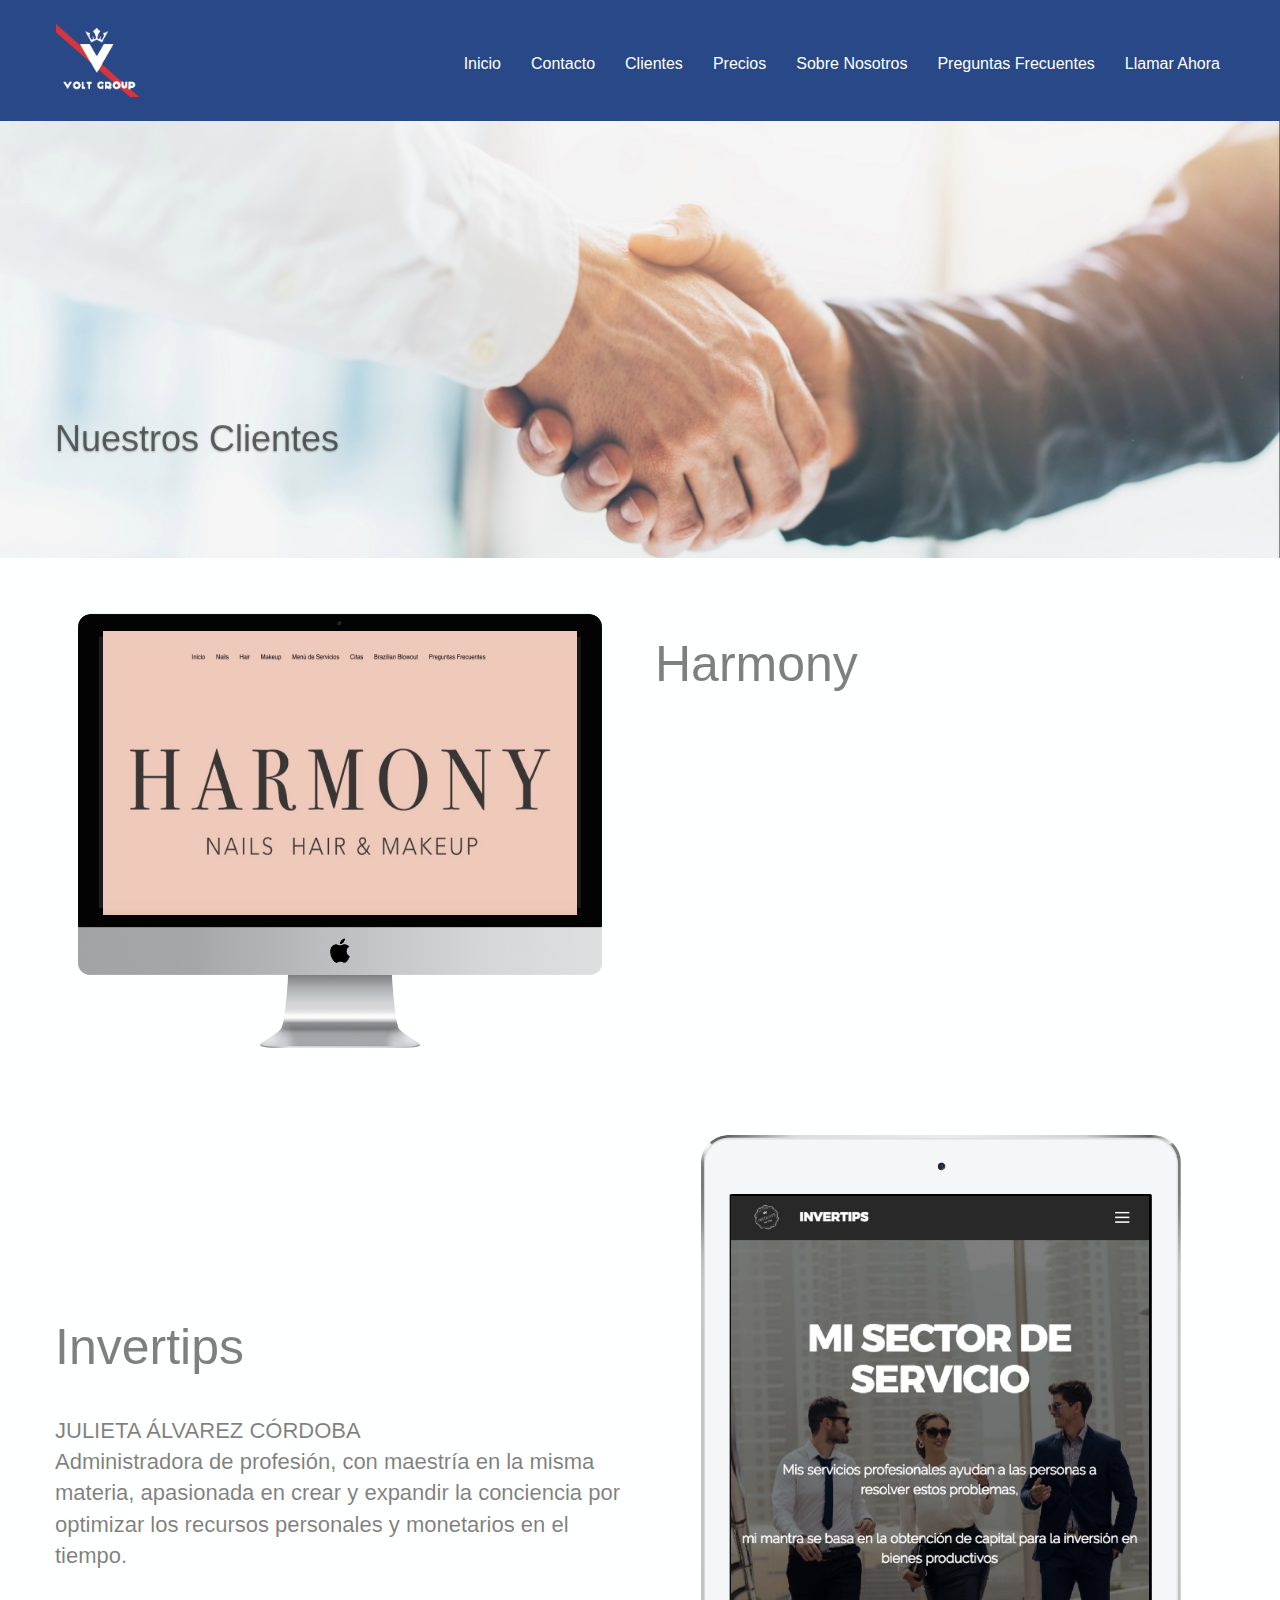
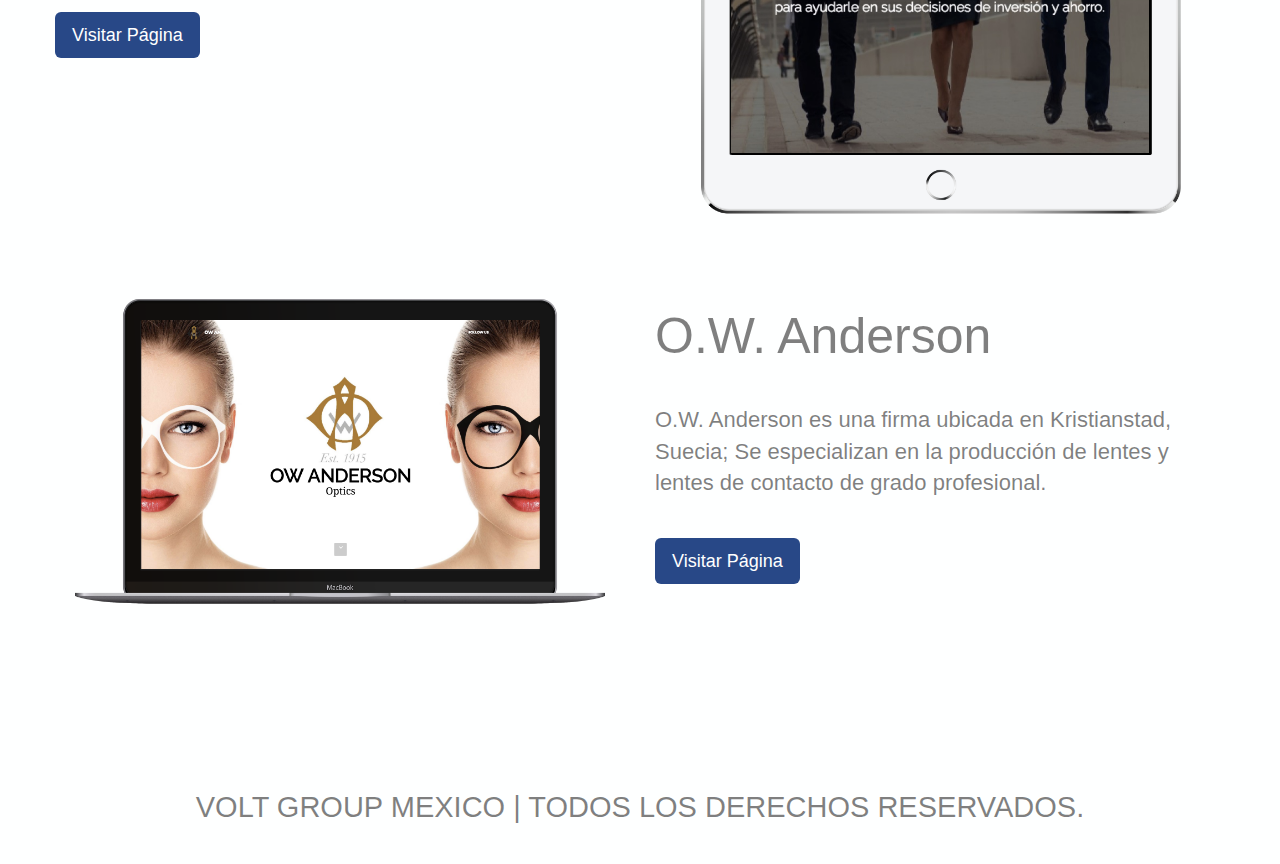
==== commit 98116d84: "Fixed links" ====
--- a/clientes.html
+++ b/clientes.html
@@ -1 +1 @@
-<!doctype html><html><head> <meta charset="utf-8"> <meta name="keywords" content=""> <meta name="description" content=""> <meta name="viewport" content="width=device-width, initial-scale=1, user-scalable=0"> <link rel="shortcut icon" type="image/png" href="favicon.png"> <link rel="stylesheet" type="text/css" href="./css/bootstrap.min.css"><link rel="stylesheet" type="text/css" href="style.css"><link rel="stylesheet" href="./css/animate.min.css"><link rel="stylesheet" href="./css/font-awesome.min.css"> <script src="./js/jquery-2.1.0.min.js"></script><script src="./js/bootstrap.min.js"></script><script src="./js/blocs.min.js"></script><script src="./js/jqBootstrapValidation.js"></script><script src="./js/formHandler.js"></script> <title>Clientes</title> <!-- Google Analytics --> <script>  (function(i,s,o,g,r,a,m){i['GoogleAnalyticsObject']=r;i[r]=i[r]||function(){  (i[r].q=i[r].q||[]).push(arguments)},i[r].l=1*new Date();a=s.createElement(o),  m=s.getElementsByTagName(o)[0];a.async=1;a.src=g;m.parentNode.insertBefore(a,m)  })(window,document,'script','https://www.google-analytics.com/analytics.js','ga');  ga('create', 'UA-19744246-7', 'auto');  ga('send', 'pageview');</script><!-- Google Analytics END --> </head><body><!-- Main container --><div class="page-container"> <!-- bloc-22 --><div class="bloc bgc-yale-blue d-bloc" id="bloc-22"><div class="container bloc-sm"><nav class="navbar row"><div class="navbar-header"><a class="navbar-brand" href="index.html"><img src="img/1.png" alt="logo" width="87" /></a><button id="nav-toggle" type="button" class="ui-navbar-toggle navbar-toggle" data-toggle="collapse" data-target=".navbar-1"><span class="sr-only">Toggle navigation</span><span class="icon-bar"></span><span class="icon-bar"></span><span class="icon-bar"></span></button></div><div class="collapse navbar-collapse navbar-1"><ul class="site-navigation nav navbar-nav"><li><a href="index.html" class="ltc-white">Inicio</a></li><li><a href="contacto.html" class="ltc-white">Contacto</a></li><li><a href="clientes.html" class="ltc-white">Clientes</a></li><li><a href="precios.html" class="ltc-white">Precios</a></li><li><a href="sobre-nosotros.html" class="ltc-white">Sobre Nosotros</a></li><li><a href="preguntas-frecuentes.html" class="ltc-white">Preguntas Frecuentes</a></li><li><a href="tel:2229287536" class="ltc-white">Llamar Ahora</a></li></ul></div></nav></div></div><!-- bloc-22 END --><!-- bloc-23 --><div class="bloc bg-apreton-20de-20manos bgc-isabelline l-bloc" id="bloc-23"><div class="container bloc-md"><div class="row"><div class="col-sm-12"><h1 class="mg-md  animated fadeIn sm-shadow tc-1"><br> <br> <br> <br> <br> <br>Nuestros Clientes</h1><p><br></p></div></div></div></div><!-- bloc-23 END --><!-- bloc-24 --><div class="bloc bgc-white l-bloc" id="bloc-24"><div class="container bloc-md"><div class="row"><div class="col-sm-6"><div class="center-block blocsapp-device blocsapp-device-imac animated fadeIn"><a href="http://www.harmonypuebla.com" target="_blank"><img class="img-responsive" src="img/harmony.jpg" /></a></div></div><div class="col-sm-6"><h2 class="mg-lg imac-bloc-text-vc animated fadeIn">Harmony</h2><p class="mg-lg animated fadeIn">Lorem ipsum dolor sit amet, consectetuer adipiscing elit. Aenean commodo ligula eget dolor. Aenean massa. Cum sociis natoque penatibus et magnis dis parturient montes, nascetur ridiculus mus. Donec quam felis, ultricies nec, pellentesque eu, pretium quis, sem. Nulla consequat massa quis enim.Lorem ipsum dolor sit amet, consectetuer adipiscing elit. Aenean commodo ligula eget dolor. Aenean massa. Cum sociis natoque penatibus et magnis dis parturient montes, nascetur ridiculus mus. Donec quam felis, ultricies nec, pellentesque eu, pretium quis, sem. Nulla consequat massa quis enim.</p><a href="http://www.harmonypuebla.com" class="btn btn-lg animated fadeIn btn-yale-blue" target="_blank">Visitar Página</a></div></div></div></div><!-- bloc-24 END --><!-- bloc-25 --><div class="bloc bgc-white l-bloc" id="bloc-25"><div class="container bloc-sm"><div class="row"><div class="col-sm-6"><h2 class="mg-lg ipad-bloc-text-vc">Invertips</h2><p class="mg-lg">Lorem ipsum dolor sit amet, consectetuer adipiscing elit. Aenean commodo ligula eget dolor. Aenean massa. Cum sociis natoque penatibus et magnis dis parturient montes, nascetur ridiculus mus. Donec quam felis, ultricies nec, pellentesque eu, pretium quis, sem. Nulla consequat massa quis enim.Lorem ipsum dolor sit amet, consectetuer adipiscing elit. Aenean commodo ligula eget dolor. Aenean massa. Cum sociis natoque penatibus et magnis dis parturient montes, nascetur ridiculus mus. Donec quam felis, ultricies nec, pellentesque eu, pretium quis, sem. Nulla consequat massa quis enim.</p><a href="http://www.invertips.com.mx" class="btn btn-lg btn-yale-blue" target="_blank">Visitar Página</a></div><div class="col-sm-6"><div class="center-block blocsapp-device blocsapp-device-ipad ipad-silver"><a href="http://www.invertips.com.mx" target="_blank"><img src="img/mi%20sector.jpg" class="img-responsive" /></a></div></div></div></div></div><!-- bloc-25 END --><!-- bloc-26 --><div class="bloc bgc-white l-bloc" id="bloc-26"><div class="container bloc-md"><div class="row"><div class="col-sm-6"><div class="center-block blocsapp-device blocsapp-device-mb mb-space-grey"><a href="http://www.owaoptik.se" target="_blank"><img src="img/ow%20anderson.jpg" class="img-responsive" /></a></div></div><div class="col-sm-6"><h2 class="mg-lg mb-bloc-text-vc">O.W. Anderson</h2><p class="mg-lg">Lorem ipsum dolor sit amet, consectetuer adipiscing elit. Aenean commodo ligula eget dolor. Aenean massa. Cum sociis natoque penatibus et magnis dis parturient montes, nascetur ridiculus mus. Donec quam felis, ultricies nec, pellentesque eu, pretium quis, sem. Nulla consequat massa quis enim.</p><a href="http://www.owaoptik.se" class="btn btn-lg btn-yale-blue" target="_blank">Visitar Página</a></div></div></div></div><!-- bloc-26 END --><!-- bloc-27 --><div class="bloc bgc-white l-bloc" id="bloc-27"><div class="container bloc-sm"><div class="row animated fadeIn"><div class="col-xs-12 col-md-8 col-md-offset-2"><div class="col-sm-3"><div class="text-center"></div></div><div class="col-sm-3"><div class="text-center"><a class="social-lg" href="https://www.facebook.com/voltgroupmx/?ref=bookmarks" target="_blank"><span class="fa fa-facebook icon-lg"></span></a></div></div><div class="col-sm-3"><div class="text-center"><a class="social-lg" href="https://www.instagram.com/groupvolt/"><span class="fa fa-instagram icon-lg"></span></a></div></div><div class="col-sm-3"><div class="text-center"></div></div></div></div></div></div><!-- bloc-27 END --><!-- bloc-28 --><div class="bloc bgc-white l-bloc" id="bloc-28"><div class="container bloc-sm"><div class="row"><div class="col-sm-12"><h3 class="mg-md text-center ">VOLT GROUP MEXICO | TODOS LOS DERECHOS RESERVADOS.</h3></div></div></div></div><!-- bloc-28 END --><!-- ScrollToTop Button --><a class="bloc-button btn btn-d scrollToTop" onclick="scrollToTarget('1')"><span class="fa fa-chevron-up"></span></a><!-- ScrollToTop Button END--></div><!-- Main container END --> </body></html>+<!doctype html><html><head> <meta charset="utf-8"> <meta name="keywords" content=""> <meta name="description" content=""> <meta name="viewport" content="width=device-width, initial-scale=1, user-scalable=0"> <link rel="shortcut icon" type="image/png" href="favicon.png"> <link rel="stylesheet" type="text/css" href="./css/bootstrap.min.css"><link rel="stylesheet" type="text/css" href="style.css"><link rel="stylesheet" href="./css/animate.min.css"><link rel="stylesheet" href="./css/font-awesome.min.css"> <script src="./js/jquery-2.1.0.min.js"></script><script src="./js/bootstrap.min.js"></script><script src="./js/blocs.min.js"></script><script src="./js/jqBootstrapValidation.js"></script><script src="./js/formHandler.js"></script> <title>Clientes</title> <!-- Google Analytics --> <script>  (function(i,s,o,g,r,a,m){i['GoogleAnalyticsObject']=r;i[r]=i[r]||function(){  (i[r].q=i[r].q||[]).push(arguments)},i[r].l=1*new Date();a=s.createElement(o),  m=s.getElementsByTagName(o)[0];a.async=1;a.src=g;m.parentNode.insertBefore(a,m)  })(window,document,'script','https://www.google-analytics.com/analytics.js','ga');  ga('create', 'UA-19744246-7', 'auto');  ga('send', 'pageview');</script><!-- Google Analytics END --> </head><body><!-- Main container --><div class="page-container"> <!-- bloc-22 --><div class="bloc bgc-yale-blue d-bloc" id="bloc-22"><div class="container bloc-sm"><nav class="navbar row"><div class="navbar-header"><a class="navbar-brand" href="index.html"><img src="img/1.png" alt="logo" width="87" /></a><button id="nav-toggle" type="button" class="ui-navbar-toggle navbar-toggle" data-toggle="collapse" data-target=".navbar-1"><span class="sr-only">Toggle navigation</span><span class="icon-bar"></span><span class="icon-bar"></span><span class="icon-bar"></span></button></div><div class="collapse navbar-collapse navbar-1"><ul class="site-navigation nav navbar-nav"><li><a href="index.html" class="ltc-white">Inicio</a></li><li><a href="contacto.html" class="ltc-white">Contacto</a></li><li><a href="clientes.html" class="ltc-white">Clientes</a></li><li><a href="precios.html" class="ltc-white">Precios</a></li><li><a href="sobre-nosotros.html" class="ltc-white">Sobre Nosotros</a></li><li><a href="preguntas-frecuentes.html" class="ltc-white">Preguntas Frecuentes</a></li><li><a href="tel:2229287536" class="ltc-white" id="pl-undefined">Llamar Ahora</a></li></ul></div></nav></div></div><!-- bloc-22 END --><!-- bloc-23 --><div class="bloc bg-apreton-20de-20manos bgc-isabelline l-bloc" id="bloc-23"><div class="container bloc-md"><div class="row"><div class="col-sm-12"><h1 class="mg-md  animated fadeIn sm-shadow tc-1"><br> <br> <br> <br> <br> <br>Nuestros Clientes</h1><p><br></p></div></div></div></div><!-- bloc-23 END --><!-- bloc-24 --><div class="bloc bgc-white l-bloc" id="bloc-24"><div class="container bloc-md"><div class="row"><div class="col-sm-6"><div class="center-block blocsapp-device blocsapp-device-imac animated fadeIn"><a href="http://www.harmonypuebla.com" target="_blank"><img class="img-responsive" src="img/harmony.jpg" /></a></div></div><div class="col-sm-6"><h2 class="mg-lg imac-bloc-text-vc animated fadeIn">Harmony</h2><p class="mg-lg animated fadeIn ">Harmony se integra por tres marcas: Harmony Nails, Harmony Hair &amp; Harmony Make up. Harmony radica en cubrir diversas necesidades en un mismo salón de belleza: servicio completo para el cuidado de manos y pies, cabello, maquillaje, extensiones de pestañas y cabello, depilaciones de diversos tipos (sistema húngaro, cera e hilo).</p><a href="http://www.harmonypuebla.com" class="btn btn-lg animated fadeIn btn-yale-blue" target="_blank">Visitar Página</a></div></div></div></div><!-- bloc-24 END --><!-- bloc-25 --><div class="bloc bgc-white l-bloc" id="bloc-25"><div class="container bloc-sm"><div class="row"><div class="col-sm-6"><h2 class="mg-lg ipad-bloc-text-vc">Invertips</h2><p class="mg-lg ">JULIETA ÁLVAREZ CÓRDOBA<br>Administradora de profesión, con maestría en la misma materia, apasionada en crear y expandir la conciencia por optimizar los recursos personales y monetarios en el tiempo.<br></p><a href="http://www.invertips.com.mx" class="btn btn-lg btn-yale-blue" target="_blank">Visitar Página</a></div><div class="col-sm-6"><div class="center-block blocsapp-device blocsapp-device-ipad ipad-silver"><a href="http://www.invertips.com.mx" target="_blank"><img src="img/mi%20sector.jpg" class="img-responsive" /></a></div></div></div></div></div><!-- bloc-25 END --><!-- bloc-26 --><div class="bloc bgc-white l-bloc" id="bloc-26"><div class="container bloc-md"><div class="row"><div class="col-sm-6"><div class="center-block blocsapp-device blocsapp-device-mb mb-space-grey"><a href="http://www.owaoptik.se" target="_blank"><img src="img/owa.png" class="img-responsive" /></a></div></div><div class="col-sm-6"><h2 class="mg-lg mb-bloc-text-vc">O.W. Anderson</h2><p class="mg-lg ">O.W. Anderson es una firma ubicada en Kristianstad, Suecia; Se especializan en la producción de lentes y lentes de contacto de grado profesional.</p><a href="http://www.owaoptik.se" class="btn btn-lg btn-yale-blue" target="_blank">Visitar Página</a></div></div></div></div><!-- bloc-26 END --><!-- bloc-27 --><div class="bloc bgc-white l-bloc" id="bloc-27"><div class="container bloc-sm"><div class="row animated fadeIn"><div class="col-xs-12 col-md-8 col-md-offset-2"><div class="col-sm-3"><div class="text-center"></div></div><div class="col-sm-3"><div class="text-center"><a class="social-lg" href="https://www.facebook.com/voltgroupmx/?ref=bookmarks" target="_blank"><span class="fa fa-facebook icon-lg"></span></a></div></div><div class="col-sm-3"><div class="text-center"><a class="social-lg" href="https://www.instagram.com/voltgroupmx/" target="_blank"><span class="fa fa-instagram icon-lg"></span></a></div></div><div class="col-sm-3"><div class="text-center"></div></div></div></div></div></div><!-- bloc-27 END --><!-- bloc-28 --><div class="bloc bgc-white l-bloc" id="bloc-28"><div class="container bloc-sm"><div class="row"><div class="col-sm-12"><h3 class="mg-md text-center ">VOLT GROUP MEXICO | TODOS LOS DERECHOS RESERVADOS.</h3></div></div></div></div><!-- bloc-28 END --><!-- ScrollToTop Button --><a class="bloc-button btn btn-d scrollToTop" onclick="scrollToTarget('1')"><span class="fa fa-chevron-up"></span></a><!-- ScrollToTop Button END--></div><!-- Main container END --> </body></html>--- a/style.css
+++ b/style.css
@@ -1 +1 @@
-body{margin:0;padding:0; background:#FFF; overflow-x:hidden; -webkit-font-smoothing: antialiased; -moz-osx-font-smoothing: grayscale;}a:hover{text-decoration: none; cursor:pointer;}a,button{outline: none!important;} #page-loading-blocs-notifaction{position: fixed;top: 0;bottom: 0;width: 100%;z-index:100000;background:#FFFFFF url("img/pageload-spinner.gif") no-repeat center center;}.bloc{width:100%;clear:both;background: 50% 50% no-repeat;padding:0 50px;-webkit-background-size: cover;-moz-background-size: cover;-o-background-size: cover;background-size: cover;position:relative;}.bloc .container{padding-left:0;padding-right:0;}.bloc-xxl{padding:200px 50px;}.bloc-lg{padding:100px 50px;}.bloc-md{padding:50px;}.bloc-sm{padding:20px 50px;}.bloc-fill-screen{padding-top:0;position: relative;height: inherit;}.bloc-fill-screen > .container{position:relative;top:50%;transform:translateY(-50%);-webkit-transform:translateY(-50%);}.bloc-fill-screen.bloc-group .bloc{vertical-align: middle!important;}.bloc-fill-screen .fill-bloc-top-edge, .bloc-fill-screen .fill-bloc-bottom-edge{position: absolute;margin: 20px auto;left: 0;right: 0;z-index: 1;transform: none;}.bloc-fill-screen .fill-bloc-top-edge{top:0;}.bloc-fill-screen .fill-bloc-bottom-edge{top: initial;bottom: 20px;}.blocs-hero-btn-dwn{width: 58px;height: 58px;display: block;margin:0 auto;line-height: 58px;padding: 0;border-radius: 50%;text-align: center;font-size: 18px;color: rgba(255,255,255,.8);background: rgba(0,0,0,.6);border:0;}.blocs-hero-btn-dwn:hover{color: rgba(255,255,255,1);}.full-width-bloc{padding-left:0;padding-right:0;}.full-width-bloc .container{width:100%;max-width:100%!important;}.full-width-bloc .carousel img{width:100%;height:auto;}.bloc-group{display:flex;}.bloc-group .bloc{flex: 1;}.bloc-tile-2{width:50%;}.bloc-tile-3{width:33.33333333%;}.bloc-tile-4{width:25%;}.bloc-tile-2 .container, .bloc-tile-3 .container, .bloc-tile-4 .container{width:100%;}.bg-center,.bg-l-edge,.bg-r-edge,.bg-t-edge,.bg-b-edge,.bg-tl-edge,.bg-bl-edge,.bg-tr-edge,.bg-br-edge,.bg-repeat{-webkit-background-size: auto!important;-moz-background-size: auto!important;-o-background-size: auto!important;background-size: auto!important;}.bg-center{-webkit-background-size: auto;}.bloc-bg-texture::before{content:"";background-size: 2px 2px;position: absolute;top: 0;bottom: 0;left:0;right:0;}.texture-darken::before{background: rgba(0,0,0,0.5);}.b-parallax{background-attachment:fixed;}.d-bloc{color:rgba(255,255,255,.7);}.d-bloc button:hover{color:rgba(255,255,255,.9);}.d-bloc .icon-round,.d-bloc .icon-square,.d-bloc .icon-rounded,.d-bloc .icon-semi-rounded-a,.d-bloc .icon-semi-rounded-b{border-color:rgba(255,255,255,.9);}.d-bloc .divider-h span{border-color:rgba(255,255,255,.2);}.d-bloc .a-btn,.d-bloc .navbar a,.d-bloc .navbar-brand, .d-bloc a .icon-sm, .d-bloc a .icon-md, .d-bloc a .icon-lg, .d-bloc a .icon-xl, .d-bloc h1 a, .d-bloc h2 a, .d-bloc h3 a, .d-bloc h4 a, .d-bloc h5 a, .d-bloc h6 a, .d-bloc p a{color:rgba(255,255,255,.6);}.d-bloc .a-btn:hover,.d-bloc .navbar a:hover,.d-bloc .navbar-brand:hover,.d-bloc a:hover .icon-sm, .d-bloc a:hover .icon-md, .d-bloc a:hover .icon-lg, .d-bloc a:hover .icon-xl, .d-bloc h1 a:hover, .d-bloc h2 a:hover, .d-bloc h3 a:hover, .d-bloc h4 a:hover, .d-bloc h5 a:hover, .d-bloc h6 a:hover, .d-bloc p a:hover{color:rgba(255,255,255,1);}.d-bloc .navbar-toggle .icon-bar{background:rgba(255,255,255,1);}.d-bloc .btn-wire,.d-bloc .btn-wire:hover{color:rgba(255,255,255,1);border-color:rgba(255,255,255,1);}.d-bloc .panel{color:rgba(0,0,0,.5);}.d-bloc .panel button:hover{color:rgba(0,0,0,.7);}.d-bloc .panel icon{border-color:rgba(0,0,0,.7);}.d-bloc .panel .divider-h span{border-color:rgba(0,0,0,.1);}.d-bloc .panel .a-btn{color:rgba(0,0,0,.6);}.d-bloc .panel .a-btn:hover{color:rgba(0,0,0,1);}.d-bloc .panel .btn-wire, .d-bloc .panel .btn-wire:hover{color:rgba(0,0,0,.7);border-color:rgba(0,0,0,.3);}.d-bloc .panel,.l-bloc{color:rgba(0,0,0,.5);}.d-bloc .panel button:hover,.l-bloc button:hover{color:rgba(0,0,0,.7);}.l-bloc .icon-round,.l-bloc .icon-square,.l-bloc .icon-rounded,.l-bloc .icon-semi-rounded-a,.l-bloc .icon-semi-rounded-b{border-color:rgba(0,0,0,.7);}.d-bloc .panel .divider-h span,.l-bloc .divider-h span{border-color:rgba(0,0,0,.1);}.d-bloc .panel .a-btn,.l-bloc .a-btn,.l-bloc .navbar a,.l-bloc .navbar-brand,.l-bloc a .icon-sm, .l-bloc a .icon-md, .l-bloc a .icon-lg, .l-bloc a .icon-xl, .l-bloc h1 a, .l-bloc h2 a, .l-bloc h3 a, .l-bloc h4 a, .l-bloc h5 a, .l-bloc h6 a, .l-bloc p a{color:rgba(0,0,0,.6);}.d-bloc .panel .a-btn:hover,.l-bloc .a-btn:hover,.l-bloc .navbar a:hover, .l-bloc .navbar-brand:hover, .l-bloc a:hover .icon-sm, .l-bloc a:hover .icon-md, .l-bloc a:hover .icon-lg, .l-bloc a:hover .icon-xl, .l-bloc h1 a:hover, .l-bloc h2 a:hover, .l-bloc h3 a:hover, .l-bloc h4 a:hover, .l-bloc h5 a:hover, .l-bloc h6 a:hover, .l-bloc p a:hover{color:rgba(0,0,0,1);}.l-bloc .navbar-toggle .icon-bar{color:rgba(0,0,0,.6);}.d-bloc .panel .btn-wire,.d-bloc .panel .btn-wire:hover,.l-bloc .btn-wire,.l-bloc .btn-wire:hover{color:rgba(0,0,0,.7);border-color:rgba(0,0,0,.3);}.voffset-lg{margin-top:80px;}.b-divider{border-top:1px solid rgba(0,0,0,.1);border-bottom:1px solid rgba(0,0,0,.1);}#bloc-0 h1{font-size: 45px;}#bloc-2 p{font-size: 35px;}#bloc-3 p{font-size: 30px;}#bloc-4 h3{font-size: 40px;}#bloc-7 h3{font-size: 45px;}#bloc-7 p{font-size: 16px;}#bloc-9 h3{font-size: 36px;}#bloc-11 h3{font-size: 28px;}#bloc-12 h3{font-size: 40px;}#bloc-12 p{font-size: 30px;}#bloc-14 h3{font-size: 29px;}#bloc-16 h3{font-size: 35px;}#bloc-16 p{font-size: 28px;}#bloc-16 h1{font-size: 45px;}#bloc-18 p{font-size: 25px;}#bloc-21 h3{font-size: 29px;}#bloc-23 h1{font-size: 36px;}#bloc-28 h3{font-size: 29px;}#bloc-34 h3{font-size: 29px;}#bloc-38 h3{font-size: 28px;}#bloc-38 p{font-size: 25px;}#bloc-39 p{font-size: 50px;}#bloc-41 h3{font-size: 29px;}#bloc-43 h3{font-size: 29px;}.navbar{margin-bottom: 0;z-index:1;}.navbar-brand{height:auto;padding:3px 15px;font-size:25px;font-weight:normal;font-weight:600;line-height:44px;}.navbar-brand img{max-height: 200px;margin: 0 5px 0 0;display:inline;}.nav-center .navbar-brand img{margin:0;}.navbar .nav{padding-top: 2px;margin-right: -16px;float:right;z-index:1;}.nav > li{float:left;margin-top:4px;font-size:16px;}.navbar-nav .open .dropdown-menu > li > a{text-align: inherit;}.nav > li a:hover, .nav > li a:focus{background:transparent;}.navbar-toggle{margin: 10px 10px 0 0;border: 0px;}.navbar-toggle:hover{background:transparent!important;}.navbar-toggle .icon-bar{background-color: rgba(0,0,0,.5);width: 26px;} .nav-invert .navbar .nav{float:left;}.nav-invert .navbar-header, .nav-invert .navbar-brand{float:right;}@media (min-width: 768px){.site-navigation{position:absolute;top:50%;right:20px;transform:translate(0, -50%);-webkit-transform:translateY(-50%);}.nav > li .dropdown-menu a,.nav > li .dropdown-menu a:hover{color:#484848;}.nav-invert .site-navigation{left:0;right:0;}.nav-center{text-align:center;}.nav-center .navbar-header{width:100%;}.nav-center .navbar-header, .nav-center .navbar-brand, .nav-center .nav > li{float: none;display:inline-block;}.nav-center .site-navigation{position:relative;width:100%;margin-top:20px;}.nav-center.mini-nav .navbar-toggle{float:none;margin: 10px auto 0;}}.nav > li > .dropdown a{background: none!important;display: block;padding: 14px 15px;}nav .caret{margin: 0 5px;}.dropdown-menu .dropdown-menu{top:-8px;left:100%;}.dropdown-menu .dropmenu-flow-right{top:100%;left:0;margin-left: -1px;border-top-left-radius: 0;border-top-right-radius: 0;}.dropdown-menu .dropdown span{border: 4px solid black;border-top-color:transparent;border-right-color:transparent;border-bottom-color:transparent;margin: 6px -5px 0 0!important;float: right;}.sticky-nav.sticky{position:fixed;top:0;z-index:1000;box-shadow:0 1px 2px rgba(0,0,0,.3); transition: all .2s ease-out;}.fill-bloc-top-edge.sticky{background-color:rgb(40, 72, 135);width:100%;max-width: 100%;margin-top: 0;padding: 20px;}.fill-bloc-top-edge.sticky .navbar{max-width: 1170px;margin: 0 auto;}.mg-clear{margin:0;}.mg-sm{margin-top:10px;margin-bottom:5px;}.mg-md{margin-top:10px;margin-bottom:20px;}.mg-lg{margin-top:10px;margin-bottom:40px;}.btn{margin: 0 5px 5px 0;}.btn.pull-right{margin: 0 0 5px 5px;}.btn-d,.btn-d:hover,.btn-d:focus{color:#FFF;background:rgba(0,0,0,.3);}button{outline: none!important;}.btn-wire{background:transparent!important;border:2px solid transparent;}.btn-wire:hover{background:transparent!important;border:2px solid transparent;}.btn-xl{padding: 16px 40px;font-size: 28px;}.btn .caret{margin:0 0 0 5px}.dropdown a .caret{margin:0 0 0 5px}.btn-dropdown .dropdown-menu .dropdown{padding: 3px 20px;}.icon-md{font-size:30px!important;}.icon-lg{font-size:60px!important;}.icon-round{margin:0 auto;border:2px solid transparent;border-radius: 50%;padding: 32px 30px 26px 30px;min-width:80px;}.icon-round.icon-md,.icon-square.icon-md,.icon-rounded.icon-md{min-width: 92px;}.icon-round.icon-lg,.icon-square.icon-lg,.icon-rounded.icon-lg{min-width: 122px;}.icon-round.icon-xl,.icon-square.icon-xl,.icon-rounded.icon-xl{min-width: 162px;}.sm-shadow{text-shadow:0 1px 2px rgba(0,0,0,.3);}.glow-t{text-shadow:0 0 10px #FFF;}.list-sp-md li{padding-bottom:10px;}.list-sp-md li:last-child,.list-sp-lg li:last-child,.list-sp-xl li:last-child{padding-bottom:0;}.panel{border:0;box-shadow: 0 0 2px rgba(0,0,0,.4);}.panel-heading, .panel-footer{background-color: inherit;border-color: rgba(0,0,0,.1)!important;}.panel-sq, .panel-sq .panel-heading, .panel-sq .panel-footer{border-radius:0;}.panel-rd{border-radius:30px;}.panel-rd .panel-heading{border-radius:29px 29px 0 0;}.panel-rd .panel-footer{border-radius:0 0 29px 29px;}.form-control{border-color:rgba(0,0,0,.1);box-shadow:none;}iframe{border:0;}.carousel{display:inline-block;vertical-align:bottom;}.full-width-bloc .carousel{width:100%;}.carousel .item img{margin-right:auto;margin-left:auto;}.carousel-control span{position: absolute;top: 50%;z-index: 5;display: inline-block;}.carousel-control{color:#FFF!important;text-shadow: none;}.carousel-indicators li{margin: 0 4px;}.carousel-indicators .active{margin: 0 4px -1px;}.carousel-control.left span{margin-left:-15px;}.no-shadows .carousel-control.left, .no-shadows .carousel-control.right{background-image: none;}.scrollToTop{width:40px;height:40px;position:fixed;bottom:20px;right:20px;opacity: 0;z-index: 500;transition: all .3s ease-in-out;}.scrollToTop span{margin-top: 6px;}.showScrollTop{font-size: 14px;opacity: 1;}.blocsapp-device-iphone6{background-repeat:no-repeat;background-size:contain;background-position:center;display: block;width:100%;height:auto;padding: 18%;}.blocsapp-device-iphone6 img{width:100%;height:auto;margin: 0 auto;}.blocsapp-device-iphone6.iphone6-silver{background-image:url("img/Apple-iPhone-6s-Silver.png");}.blocsapp-device-ipad{background-repeat:no-repeat;background-size:contain;background-position:center;display: block;width:100%;height:auto;padding: 13.4%;}.blocsapp-device-ipad img{width:100%;height:auto;margin: 0 auto;}.blocsapp-device-ipad.ipad-silver{background-image:url("img/Apple-iPad-Air-2-Silver.png");}.blocsapp-device-imac{background-repeat:no-repeat;background-size:contain;background-position:center;display: block;width:100%;height:auto;padding: 4% 8.5% 23.7%;background-image:url("img/Apple-iMac.png");}.blocsapp-device-imac img{width:100%;height:auto;margin: 0 auto;}.blocsapp-device-mb{background-repeat:no-repeat;background-size:contain;background-position:center;display: block;width:100%;height:auto;padding: 3.6% 15% 7.5%;}.blocsapp-device-mb img{width:100%;height:auto;margin: 0 auto;}.mb-space-grey{background-image:url("img/Apple-Macbook-Space-Grey.png");}h1,h2,h3,h4,h5,h6,p,label,.btn,a{font-family:"Helvetica";}.container{max-width:1170px;}.hero-bloc-text{font-size:55px;}.hero-bloc-text-sub{font-size:36px;}.mount-italy-hero-text-s{font-size:60px;}.mount-italy-hero-text-sub-s{font-size:34px;}.hero-text-vc{margin-top:50%;}.statement-bloc-text{line-height:38px;font-style:italic;font-size:28px;text-align:center;font-weight:lighter;}.device-bloc-text-vc{font-size:50px;margin-top:50%;}.blocs-mobile-signup-text{font-size:33px;}.stat-bloc-text{font-size:44px;text-align:center;font-weight:bold;}.stat-bloc-sub-text{font-size:16px;text-align:center;text-transform:uppercase;}.build-with-blocs-bloc{background-color:#000;color:rgba(255,255,255,0.4);}.build-with-blocs-bloc p{font-size:11px;font-family:"helvetica";font-weight:bold;color:rgba(255,255,255,0.8);}.mb-bloc-text-vc{font-size:50px;}.bloc-group-text-vc{font-size:50px;margin-top:20%;}.imac-bloc-text-vc{font-size:50px;margin-top:5%;}.ipad-bloc-text-vc{font-size:50px;margin-top:35%;}.bgc-yale-blue{background-color:#284887;}.bgc-white{background-color:#FEFFFF;}.bgc-isabelline{background-color:#F0F0EF;}.bgc-isabelline-2{background-color:#F0F0EF;}.tc-isabelline{color:#F0F0EF!important;}.tc-isabelline-2{color:#F0F0EF!important;}.btn-yale-blue{background:#284887;color:#FFFFFF!important;}.btn-yale-blue:hover{background:#203a6c;color:#FFFFFF!important;}.btn-terra-cotta{background:#E16861;color:#FFFFFF!important;}.btn-terra-cotta:hover{background:#b4534e;color:#FFFFFF!important;}.ltc-white{color:#FEFFFF!important;}.ltc-white:hover{color:#cbcccc!important;}.bg-1{background-image:url("img/1.png");}.bg-voltgroup-tabtag-pegatina-para-macbook{background-image:url("img/voltgroup-tabtag-pegatina-para-macbook.jpg");}.bg-voltgroup-tabtag-pegatina-para-macbook{background-image:url("img/voltgroup-tabtag-pegatina-para-macbook.jpg");}.bg-1{background-image:url("img/1.png");}.bg-voltgroup-tabtag-pegatina-para-macbook{background-image:url("img/voltgroup-tabtag-pegatina-para-macbook.jpg");}.bg-1{background-image:url("img/1.jpg");}.bg-landing-20page{background-image:url("img/landing%20page.jpg");}.bg-landing-20page{background-image:url("img/landing%20page.jpg");}.bg-landing-20page{background-image:url("img/landing%20page.jpg");}.bg-1{background-image:url("img/1.jpg");}.bg-landing-20page{background-image:url("img/landing%20page.jpg");}.bg-faq{background-image:url("img/faq.jpg");}.bg-sobre-20nosotros{background-image:url("img/sobre%20nosotros.jpg");}.bg-1{background-image:url("img/1.png");}.bg-1{background-image:url("img/1.jpg");}.bg-apreton-20de-20manos{background-image:url("img/apreton%20de%20manos.jpg");}@media (max-width: 1024px){ .bloc{  padding-left: 20px;padding-right: 20px;} .bloc.full-width-bloc, .bloc-tile-2.full-width-bloc .container, .bloc-tile-3.full-width-bloc .container, .bloc-tile-4.full-width-bloc .container{  padding-left: 0;padding-right: 0;}}@media (max-width: 992px) and (min-width: 768px){ .navbar .nav{max-width:80% }.nav-center.navbar .nav{max-width:100% }}@media only screen and (min-device-width : 768px) and (max-device-width : 1024px) and (orientation : landscape) {.b-parallax{background-attachment:scroll;}}@media (max-width: 768px){ .container{width:100%;} .b-parallax{background-attachment:scroll;} .page-container, #hero-bloc{overflow-x: hidden;position: relative;}  .bloc-group, .bloc-group .bloc{display:block;width:100%;} .bloc-tile-2 .container, .bloc-tile-3 .container, .bloc-tile-4 .container{padding-left: 10px;padding-right: 10px;}}@media (max-width: 767px){ .page-container{  overflow-x: hidden;  position:relative; } h1,h2,h3,h4,h5,h6,p,#disqus_thread{  padding-left:10px!important;padding-right:10px!important;  } #hero-bloc h1{  font-size:40px; } #hero-bloc h2{  font-size:34px; } #hero-bloc h3{  font-size:25px; } .b-parallax{  background-attachment:scroll; } .navbar .nav{  padding-top: 0;  border-top:1px solid rgba(0,0,0,.2);  float:none!important; } .navbar.row{  margin-left: 0;  margin-right: 0; } .site-navigation{position:inherit;transform:none;-webkit-transform:none;-ms-transform:none; }.nav > li{  margin-top: 0;  border-bottom:1px solid rgba(0,0,0,.1);  background:rgba(0,0,0,.05);  text-align: left;  padding-left:15px;  width:100%; } .nav > li:hover{  background:rgba(0,0,0,.08); } .dropdown .dropdown a .caret{  float: none;  margin: 5px 0 0 10px!important;  border: 4px solid black;  border-bottom-color: transparent;  border-right-color: transparent;  border-left-color: transparent; }  #hero-bloc .navbar .nav{  background:rgba(0,0,0,.8); } #hero-bloc .navbar .nav a{  color:rgba(255,255,255,.6); } .hero{  padding:50px 0; } .hero-nav{  left:-1px;  right:-1px; } .navbar-collapse{  padding:0;  overflow-x: hidden;  -webkit-box-shadow: none;  box-shadow: none; } .navbar-brand img{  max-height: 40px;  width:auto; } .nav-invert .navbar-header{  float: none;  width:100%; } .nav-invert .navbar-toggle{  float:left;  } .bloc-xxl,.bloc-xl,.bloc-lg{  padding: 40px 0; } .bloc-sm,.bloc-md{  padding-left: 0;padding-right: 0; } .a-block{  padding:0 10px; } .btn-dwn{ display:none;  } .voffset{  margin-top:5px; } .voffset-md{  margin-top:20px; } .voffset-lg{  margin-top:30px; } form{  padding:5px; } .close-lightbox{  display:inline-block; } .video-bg-container{  display:none; } .blocsapp-device-iphone5{background-size: 216px 425px;padding-top:60px;width:216px;height:425px; } .blocsapp-device-iphone5 img{width: 180px;height: 320px; }}@media (max-width: 400px){  .bloc{  padding-left: 0;padding-right: 0; -webkit-background-size: auto 200%;  -moz-background-size: auto 200%;  -o-background-size: auto 200%;  background-size: auto 200%; }}@media (max-width: 768px){.hero-text-vc, .mobile .hero-text-vc{margin-top:10%;}.bloc-group-text-vc, .mobile .bloc-group-text-vc{margin-top:0%;} .navbar-header{float: none;}.navbar-toggle{display: block;} .navbar-collapse.collapse{display: none!important;} .navbar-collapse.collapse.in{display: block!important;} .site-navigation{transform:none!important;}.nav-invert .navbar-header{float: none; width:100%;}.nav-invert .navbar-toggle{float:left;}}@media (min-width: 767px) and (max-width: 768px){.mini-nav .special-dropdown-nav .site-navigation{display: block;position: absolute;top: 80%;z-index: 1000;float: left;min-width: 160px;padding: 5px 0;margin: 2px 0 0;font-size: 14px;text-align: left;list-style: none;background-color: #fff;-webkit-background-clip: padding-box;background-clip: padding-box;border: 1px solid #ccc;border: 1px solid rgba(0,0,0,.15);border-radius: 4px;-webkit-box-shadow: 0 6px 12px rgba(0,0,0,.175);box-shadow: 0 6px 12px rgba(0,0,0,.175);}.mini-nav .special-dropdown-nav .site-navigation li{width:100%;}.special-dropdown-nav.collapsing{transition: height 0.001s;}.mini-nav .special-dropdown-nav .site-navigation li a{color: rgba(0,0,0,.6)!important;} }@media (max-width: 420px){.hero-text-vc{margin-top:0px;}.bloc-mob-center-text{text-align:center;}.blocs-mobile-signup-text{text-align:center;}.bloc-group-text-vc{margin-top:0%;} }+body{margin:0;padding:0; background:#FFF; overflow-x:hidden; -webkit-font-smoothing: antialiased; -moz-osx-font-smoothing: grayscale;}a:hover{text-decoration: none; cursor:pointer;}a,button{outline: none!important;} #page-loading-blocs-notifaction{position: fixed;top: 0;bottom: 0;width: 100%;z-index:100000;background:#FFFFFF url("img/pageload-spinner.gif") no-repeat center center;}.bloc{width:100%;clear:both;background: 50% 50% no-repeat;padding:0 50px;-webkit-background-size: cover;-moz-background-size: cover;-o-background-size: cover;background-size: cover;position:relative;}.bloc .container{padding-left:0;padding-right:0;}.bloc-xxl{padding:200px 50px;}.bloc-lg{padding:100px 50px;}.bloc-md{padding:50px;}.bloc-sm{padding:20px 50px;}.bloc-fill-screen{padding-top:0;position: relative;height: inherit;}.bloc-fill-screen > .container{position:relative;top:50%;transform:translateY(-50%);-webkit-transform:translateY(-50%);}.bloc-fill-screen.bloc-group .bloc{vertical-align: middle!important;}.bloc-fill-screen .fill-bloc-top-edge, .bloc-fill-screen .fill-bloc-bottom-edge{position: absolute;margin: 20px auto;left: 0;right: 0;z-index: 1;transform: none;}.bloc-fill-screen .fill-bloc-top-edge{top:0;}.bloc-fill-screen .fill-bloc-bottom-edge{top: initial;bottom: 20px;}.blocs-hero-btn-dwn{width: 58px;height: 58px;display: block;margin:0 auto;line-height: 58px;padding: 0;border-radius: 50%;text-align: center;font-size: 18px;color: rgba(255,255,255,.8);background: rgba(0,0,0,.6);border:0;}.blocs-hero-btn-dwn:hover{color: rgba(255,255,255,1);}.full-width-bloc{padding-left:0;padding-right:0;}.full-width-bloc .container{width:100%;max-width:100%!important;}.full-width-bloc .carousel img{width:100%;height:auto;}.bloc-group{display:flex;}.bloc-group .bloc{flex: 1;}.bloc-tile-2{width:50%;}.bloc-tile-3{width:33.33333333%;}.bloc-tile-4{width:25%;}.bloc-tile-2 .container, .bloc-tile-3 .container, .bloc-tile-4 .container{width:100%;}.bg-center,.bg-l-edge,.bg-r-edge,.bg-t-edge,.bg-b-edge,.bg-tl-edge,.bg-bl-edge,.bg-tr-edge,.bg-br-edge,.bg-repeat{-webkit-background-size: auto!important;-moz-background-size: auto!important;-o-background-size: auto!important;background-size: auto!important;}.bg-center{-webkit-background-size: auto;}.bloc-bg-texture::before{content:"";background-size: 2px 2px;position: absolute;top: 0;bottom: 0;left:0;right:0;}.texture-darken::before{background: rgba(0,0,0,0.5);}.b-parallax{background-attachment:fixed;}.d-bloc{color:rgba(255,255,255,.7);}.d-bloc button:hover{color:rgba(255,255,255,.9);}.d-bloc .icon-round,.d-bloc .icon-square,.d-bloc .icon-rounded,.d-bloc .icon-semi-rounded-a,.d-bloc .icon-semi-rounded-b{border-color:rgba(255,255,255,.9);}.d-bloc .divider-h span{border-color:rgba(255,255,255,.2);}.d-bloc .a-btn,.d-bloc .navbar a,.d-bloc .navbar-brand, .d-bloc a .icon-sm, .d-bloc a .icon-md, .d-bloc a .icon-lg, .d-bloc a .icon-xl, .d-bloc h1 a, .d-bloc h2 a, .d-bloc h3 a, .d-bloc h4 a, .d-bloc h5 a, .d-bloc h6 a, .d-bloc p a{color:rgba(255,255,255,.6);}.d-bloc .a-btn:hover,.d-bloc .navbar a:hover,.d-bloc .navbar-brand:hover,.d-bloc a:hover .icon-sm, .d-bloc a:hover .icon-md, .d-bloc a:hover .icon-lg, .d-bloc a:hover .icon-xl, .d-bloc h1 a:hover, .d-bloc h2 a:hover, .d-bloc h3 a:hover, .d-bloc h4 a:hover, .d-bloc h5 a:hover, .d-bloc h6 a:hover, .d-bloc p a:hover{color:rgba(255,255,255,1);}.d-bloc .navbar-toggle .icon-bar{background:rgba(255,255,255,1);}.d-bloc .btn-wire,.d-bloc .btn-wire:hover{color:rgba(255,255,255,1);border-color:rgba(255,255,255,1);}.d-bloc .panel{color:rgba(0,0,0,.5);}.d-bloc .panel button:hover{color:rgba(0,0,0,.7);}.d-bloc .panel icon{border-color:rgba(0,0,0,.7);}.d-bloc .panel .divider-h span{border-color:rgba(0,0,0,.1);}.d-bloc .panel .a-btn{color:rgba(0,0,0,.6);}.d-bloc .panel .a-btn:hover{color:rgba(0,0,0,1);}.d-bloc .panel .btn-wire, .d-bloc .panel .btn-wire:hover{color:rgba(0,0,0,.7);border-color:rgba(0,0,0,.3);}.d-bloc .panel,.l-bloc{color:rgba(0,0,0,.5);}.d-bloc .panel button:hover,.l-bloc button:hover{color:rgba(0,0,0,.7);}.l-bloc .icon-round,.l-bloc .icon-square,.l-bloc .icon-rounded,.l-bloc .icon-semi-rounded-a,.l-bloc .icon-semi-rounded-b{border-color:rgba(0,0,0,.7);}.d-bloc .panel .divider-h span,.l-bloc .divider-h span{border-color:rgba(0,0,0,.1);}.d-bloc .panel .a-btn,.l-bloc .a-btn,.l-bloc .navbar a,.l-bloc .navbar-brand,.l-bloc a .icon-sm, .l-bloc a .icon-md, .l-bloc a .icon-lg, .l-bloc a .icon-xl, .l-bloc h1 a, .l-bloc h2 a, .l-bloc h3 a, .l-bloc h4 a, .l-bloc h5 a, .l-bloc h6 a, .l-bloc p a{color:rgba(0,0,0,.6);}.d-bloc .panel .a-btn:hover,.l-bloc .a-btn:hover,.l-bloc .navbar a:hover, .l-bloc .navbar-brand:hover, .l-bloc a:hover .icon-sm, .l-bloc a:hover .icon-md, .l-bloc a:hover .icon-lg, .l-bloc a:hover .icon-xl, .l-bloc h1 a:hover, .l-bloc h2 a:hover, .l-bloc h3 a:hover, .l-bloc h4 a:hover, .l-bloc h5 a:hover, .l-bloc h6 a:hover, .l-bloc p a:hover{color:rgba(0,0,0,1);}.l-bloc .navbar-toggle .icon-bar{color:rgba(0,0,0,.6);}.d-bloc .panel .btn-wire,.d-bloc .panel .btn-wire:hover,.l-bloc .btn-wire,.l-bloc .btn-wire:hover{color:rgba(0,0,0,.7);border-color:rgba(0,0,0,.3);}.voffset-lg{margin-top:80px;}.b-divider{border-top:1px solid rgba(0,0,0,.1);border-bottom:1px solid rgba(0,0,0,.1);}#bloc-0 h1{font-size: 45px;}#bloc-2 p{font-size: 35px;}#bloc-3 p{font-size: 30px;}#bloc-4 h3{font-size: 40px;}#bloc-7 h3{font-size: 45px;}#bloc-7 p{font-size: 16px;}#bloc-9 h3{font-size: 36px;}#bloc-11 h3{font-size: 28px;}#bloc-12 h3{font-size: 40px;}#bloc-12 p{font-size: 30px;}#bloc-14 h3{font-size: 29px;}#bloc-16 h3{font-size: 35px;}#bloc-16 p{font-size: 28px;}#bloc-16 h1{font-size: 45px;}#bloc-18 p{font-size: 25px;}#bloc-21 h3{font-size: 29px;}#bloc-23 h1{font-size: 36px;}#bloc-24 p{font-size: 22px;}#bloc-25 p{font-size: 22px;}#bloc-26 p{font-size: 22px;}#bloc-28 h3{font-size: 29px;}#bloc-32 h3{font-size: 29px;}#bloc-36 h3{font-size: 29px;}#bloc-40 h3{font-size: 28px;}#bloc-40 p{font-size: 25px;}#bloc-41 p{font-size: 50px;}#bloc-43 h3{font-size: 29px;}#bloc-45 h3{font-size: 29px;}.navbar{margin-bottom: 0;z-index:1;}.navbar-brand{height:auto;padding:3px 15px;font-size:25px;font-weight:normal;font-weight:600;line-height:44px;}.navbar-brand img{max-height: 200px;margin: 0 5px 0 0;display:inline;}.nav-center .navbar-brand img{margin:0;}.navbar .nav{padding-top: 2px;margin-right: -16px;float:right;z-index:1;}.nav > li{float:left;margin-top:4px;font-size:16px;}.navbar-nav .open .dropdown-menu > li > a{text-align: inherit;}.nav > li a:hover, .nav > li a:focus{background:transparent;}.navbar-toggle{margin: 10px 10px 0 0;border: 0px;}.navbar-toggle:hover{background:transparent!important;}.navbar-toggle .icon-bar{background-color: rgba(0,0,0,.5);width: 26px;} .nav-invert .navbar .nav{float:left;}.nav-invert .navbar-header, .nav-invert .navbar-brand{float:right;}@media (min-width: 768px){.site-navigation{position:absolute;top:50%;right:20px;transform:translate(0, -50%);-webkit-transform:translateY(-50%);}.nav > li .dropdown-menu a,.nav > li .dropdown-menu a:hover{color:#484848;}.nav-invert .site-navigation{left:0;right:0;}.nav-center{text-align:center;}.nav-center .navbar-header{width:100%;}.nav-center .navbar-header, .nav-center .navbar-brand, .nav-center .nav > li{float: none;display:inline-block;}.nav-center .site-navigation{position:relative;width:100%;margin-top:20px;}.nav-center.mini-nav .navbar-toggle{float:none;margin: 10px auto 0;}}.nav > li > .dropdown a{background: none!important;display: block;padding: 14px 15px;}nav .caret{margin: 0 5px;}.dropdown-menu .dropdown-menu{top:-8px;left:100%;}.dropdown-menu .dropmenu-flow-right{top:100%;left:0;margin-left: -1px;border-top-left-radius: 0;border-top-right-radius: 0;}.dropdown-menu .dropdown span{border: 4px solid black;border-top-color:transparent;border-right-color:transparent;border-bottom-color:transparent;margin: 6px -5px 0 0!important;float: right;}.mg-clear{margin:0;}.mg-sm{margin-top:10px;margin-bottom:5px;}.mg-md{margin-top:10px;margin-bottom:20px;}.mg-lg{margin-top:10px;margin-bottom:40px;}.btn{margin: 0 5px 5px 0;}.btn.pull-right{margin: 0 0 5px 5px;}.btn-d,.btn-d:hover,.btn-d:focus{color:#FFF;background:rgba(0,0,0,.3);}button{outline: none!important;}.btn-wire{background:transparent!important;border:2px solid transparent;}.btn-wire:hover{background:transparent!important;border:2px solid transparent;}.btn-xl{padding: 16px 40px;font-size: 28px;}.btn .caret{margin:0 0 0 5px}.dropdown a .caret{margin:0 0 0 5px}.btn-dropdown .dropdown-menu .dropdown{padding: 3px 20px;}.icon-md{font-size:30px!important;}.icon-lg{font-size:60px!important;}.icon-round{margin:0 auto;border:2px solid transparent;border-radius: 50%;padding: 32px 30px 26px 30px;min-width:80px;}.icon-round.icon-md,.icon-square.icon-md,.icon-rounded.icon-md{min-width: 92px;}.icon-round.icon-lg,.icon-square.icon-lg,.icon-rounded.icon-lg{min-width: 122px;}.icon-round.icon-xl,.icon-square.icon-xl,.icon-rounded.icon-xl{min-width: 162px;}.sm-shadow{text-shadow:0 1px 2px rgba(0,0,0,.3);}.glow-t{text-shadow:0 0 10px #FFF;}.list-sp-md li{padding-bottom:10px;}.list-sp-md li:last-child,.list-sp-lg li:last-child,.list-sp-xl li:last-child{padding-bottom:0;}.panel{border:0;box-shadow: 0 0 2px rgba(0,0,0,.4);}.panel-heading, .panel-footer{background-color: inherit;border-color: rgba(0,0,0,.1)!important;}.panel-sq, .panel-sq .panel-heading, .panel-sq .panel-footer{border-radius:0;}.panel-rd{border-radius:30px;}.panel-rd .panel-heading{border-radius:29px 29px 0 0;}.panel-rd .panel-footer{border-radius:0 0 29px 29px;}.form-control{border-color:rgba(0,0,0,.1);box-shadow:none;}iframe{border:0;}.carousel{display:inline-block;vertical-align:bottom;}.full-width-bloc .carousel{width:100%;}.carousel .item img{margin-right:auto;margin-left:auto;}.carousel-control span{position: absolute;top: 50%;z-index: 5;display: inline-block;}.carousel-control{color:#FFF!important;text-shadow: none;}.carousel-indicators li{margin: 0 4px;}.carousel-indicators .active{margin: 0 4px -1px;}.carousel-control.left span{margin-left:-15px;}.no-shadows .carousel-control.left, .no-shadows .carousel-control.right{background-image: none;}.scrollToTop{width:40px;height:40px;position:fixed;bottom:20px;right:20px;opacity: 0;z-index: 500;transition: all .3s ease-in-out;}.scrollToTop span{margin-top: 6px;}.showScrollTop{font-size: 14px;opacity: 1;}.blocsapp-device-iphone6{background-repeat:no-repeat;background-size:contain;background-position:center;display: block;width:100%;height:auto;padding: 18%;}.blocsapp-device-iphone6 img{width:100%;height:auto;margin: 0 auto;}.blocsapp-device-iphone6.iphone6-silver{background-image:url("img/Apple-iPhone-6s-Silver.png");}.blocsapp-device-ipad{background-repeat:no-repeat;background-size:contain;background-position:center;display: block;width:100%;height:auto;padding: 13.4%;}.blocsapp-device-ipad img{width:100%;height:auto;margin: 0 auto;}.blocsapp-device-ipad.ipad-silver{background-image:url("img/Apple-iPad-Air-2-Silver.png");}.blocsapp-device-imac{background-repeat:no-repeat;background-size:contain;background-position:center;display: block;width:100%;height:auto;padding: 4% 8.5% 23.7%;background-image:url("img/Apple-iMac.png");}.blocsapp-device-imac img{width:100%;height:auto;margin: 0 auto;}.blocsapp-device-mb{background-repeat:no-repeat;background-size:contain;background-position:center;display: block;width:100%;height:auto;padding: 3.6% 15% 7.5%;}.blocsapp-device-mb img{width:100%;height:auto;margin: 0 auto;}.mb-space-grey{background-image:url("img/Apple-Macbook-Space-Grey.png");}h1,h2,h3,h4,h5,h6,p,label,.btn,a{font-family:"Helvetica";}.container{max-width:1170px;}.hero-bloc-text{font-size:55px;}.hero-bloc-text-sub{font-size:36px;}.mount-italy-hero-text-s{font-size:60px;}.mount-italy-hero-text-sub-s{font-size:34px;}.hero-text-vc{margin-top:50%;}.statement-bloc-text{line-height:38px;font-style:italic;font-size:28px;text-align:center;font-weight:lighter;}.device-bloc-text-vc{font-size:50px;margin-top:50%;}.blocs-mobile-signup-text{font-size:33px;}.stat-bloc-text{font-size:44px;text-align:center;font-weight:bold;}.stat-bloc-sub-text{font-size:16px;text-align:center;text-transform:uppercase;}.build-with-blocs-bloc{background-color:#000;color:rgba(255,255,255,0.4);}.build-with-blocs-bloc p{font-size:11px;font-family:"helvetica";font-weight:bold;color:rgba(255,255,255,0.8);}.mb-bloc-text-vc{font-size:50px;}.bloc-group-text-vc{font-size:50px;margin-top:20%;}.imac-bloc-text-vc{font-size:50px;margin-top:5%;}.ipad-bloc-text-vc{font-size:50px;margin-top:35%;}.bgc-yale-blue{background-color:#284887;}.bgc-white{background-color:#FEFFFF;}.bgc-isabelline{background-color:#F0F0EF;}.bgc-isabelline-2{background-color:#F0F0EF;}.tc-isabelline{color:#F0F0EF!important;}.tc-isabelline-2{color:#F0F0EF!important;}.btn-yale-blue{background:#284887;color:#FFFFFF!important;}.btn-yale-blue:hover{background:#203a6c;color:#FFFFFF!important;}.btn-terra-cotta{background:#E16861;color:#FFFFFF!important;}.btn-terra-cotta:hover{background:#b4534e;color:#FFFFFF!important;}.ltc-white{color:#FEFFFF!important;}.ltc-white:hover{color:#cbcccc!important;}.bg-1{background-image:url("img/1.png");}.bg-voltgroup-tabtag-pegatina-para-macbook{background-image:url("img/voltgroup-tabtag-pegatina-para-macbook.jpg");}.bg-voltgroup-tabtag-pegatina-para-macbook{background-image:url("img/voltgroup-tabtag-pegatina-para-macbook.jpg");}.bg-1{background-image:url("img/1.png");}.bg-voltgroup-tabtag-pegatina-para-macbook{background-image:url("img/voltgroup-tabtag-pegatina-para-macbook.jpg");}.bg-1{background-image:url("img/1.jpg");}.bg-landing-20page{background-image:url("img/landing%20page.jpg");}.bg-landing-20page{background-image:url("img/landing%20page.jpg");}.bg-landing-20page{background-image:url("img/landing%20page.jpg");}.bg-1{background-image:url("img/1.jpg");}.bg-landing-20page{background-image:url("img/landing%20page.jpg");}.bg-faq{background-image:url("img/faq.jpg");}.bg-sobre-20nosotros{background-image:url("img/sobre%20nosotros.jpg");}.bg-1{background-image:url("img/1.png");}.bg-1{background-image:url("img/1.jpg");}.bg-apreton-20de-20manos{background-image:url("img/apreton%20de%20manos.jpg");}@media (max-width: 1024px){ .bloc{  padding-left: 20px;padding-right: 20px;} .bloc.full-width-bloc, .bloc-tile-2.full-width-bloc .container, .bloc-tile-3.full-width-bloc .container, .bloc-tile-4.full-width-bloc .container{  padding-left: 0;padding-right: 0;}}@media (max-width: 992px) and (min-width: 768px){ .navbar .nav{max-width:80% }.nav-center.navbar .nav{max-width:100% }}@media only screen and (min-device-width : 768px) and (max-device-width : 1024px) and (orientation : landscape) {.b-parallax{background-attachment:scroll;}}@media (max-width: 768px){ .container{width:100%;} .b-parallax{background-attachment:scroll;} .page-container, #hero-bloc{overflow-x: hidden;position: relative;}  .bloc-group, .bloc-group .bloc{display:block;width:100%;} .bloc-tile-2 .container, .bloc-tile-3 .container, .bloc-tile-4 .container{padding-left: 10px;padding-right: 10px;}}@media (max-width: 767px){ .page-container{  overflow-x: hidden;  position:relative; } h1,h2,h3,h4,h5,h6,p,#disqus_thread{  padding-left:10px!important;padding-right:10px!important;  } #hero-bloc h1{  font-size:40px; } #hero-bloc h2{  font-size:34px; } #hero-bloc h3{  font-size:25px; } .b-parallax{  background-attachment:scroll; } .navbar .nav{  padding-top: 0;  border-top:1px solid rgba(0,0,0,.2);  float:none!important; } .navbar.row{  margin-left: 0;  margin-right: 0; } .site-navigation{position:inherit;transform:none;-webkit-transform:none;-ms-transform:none; }.nav > li{  margin-top: 0;  border-bottom:1px solid rgba(0,0,0,.1);  background:rgba(0,0,0,.05);  text-align: left;  padding-left:15px;  width:100%; } .nav > li:hover{  background:rgba(0,0,0,.08); } .dropdown .dropdown a .caret{  float: none;  margin: 5px 0 0 10px!important;  border: 4px solid black;  border-bottom-color: transparent;  border-right-color: transparent;  border-left-color: transparent; }  #hero-bloc .navbar .nav{  background:rgba(0,0,0,.8); } #hero-bloc .navbar .nav a{  color:rgba(255,255,255,.6); } .hero{  padding:50px 0; } .hero-nav{  left:-1px;  right:-1px; } .navbar-collapse{  padding:0;  overflow-x: hidden;  -webkit-box-shadow: none;  box-shadow: none; } .navbar-brand img{  max-height: 40px;  width:auto; } .nav-invert .navbar-header{  float: none;  width:100%; } .nav-invert .navbar-toggle{  float:left;  } .bloc-xxl,.bloc-xl,.bloc-lg{  padding: 40px 0; } .bloc-sm,.bloc-md{  padding-left: 0;padding-right: 0; } .a-block{  padding:0 10px; } .btn-dwn{ display:none;  } .voffset{  margin-top:5px; } .voffset-md{  margin-top:20px; } .voffset-lg{  margin-top:30px; } form{  padding:5px; } .close-lightbox{  display:inline-block; } .video-bg-container{  display:none; } .blocsapp-device-iphone5{background-size: 216px 425px;padding-top:60px;width:216px;height:425px; } .blocsapp-device-iphone5 img{width: 180px;height: 320px; }}@media (max-width: 400px){  .bloc{  padding-left: 0;padding-right: 0; -webkit-background-size: auto 200%;  -moz-background-size: auto 200%;  -o-background-size: auto 200%;  background-size: auto 200%; }}@media (max-width: 768px){.hero-text-vc, .mobile .hero-text-vc{margin-top:10%;}.bloc-group-text-vc, .mobile .bloc-group-text-vc{margin-top:0%;} .navbar-header{float: none;}.navbar-toggle{display: block;} .navbar-collapse.collapse{display: none!important;} .navbar-collapse.collapse.in{display: block!important;} .site-navigation{transform:none!important;}.nav-invert .navbar-header{float: none; width:100%;}.nav-invert .navbar-toggle{float:left;}}@media (min-width: 767px) and (max-width: 768px){.mini-nav .special-dropdown-nav .site-navigation{display: block;position: absolute;top: 80%;z-index: 1000;float: left;min-width: 160px;padding: 5px 0;margin: 2px 0 0;font-size: 14px;text-align: left;list-style: none;background-color: #fff;-webkit-background-clip: padding-box;background-clip: padding-box;border: 1px solid #ccc;border: 1px solid rgba(0,0,0,.15);border-radius: 4px;-webkit-box-shadow: 0 6px 12px rgba(0,0,0,.175);box-shadow: 0 6px 12px rgba(0,0,0,.175);}.mini-nav .special-dropdown-nav .site-navigation li{width:100%;}.special-dropdown-nav.collapsing{transition: height 0.001s;}.mini-nav .special-dropdown-nav .site-navigation li a{color: rgba(0,0,0,.6)!important;} }@media (max-width: 420px){.hero-text-vc{margin-top:0px;}.bloc-mob-center-text{text-align:center;}.blocs-mobile-signup-text{text-align:center;}.bloc-group-text-vc{margin-top:0%;} }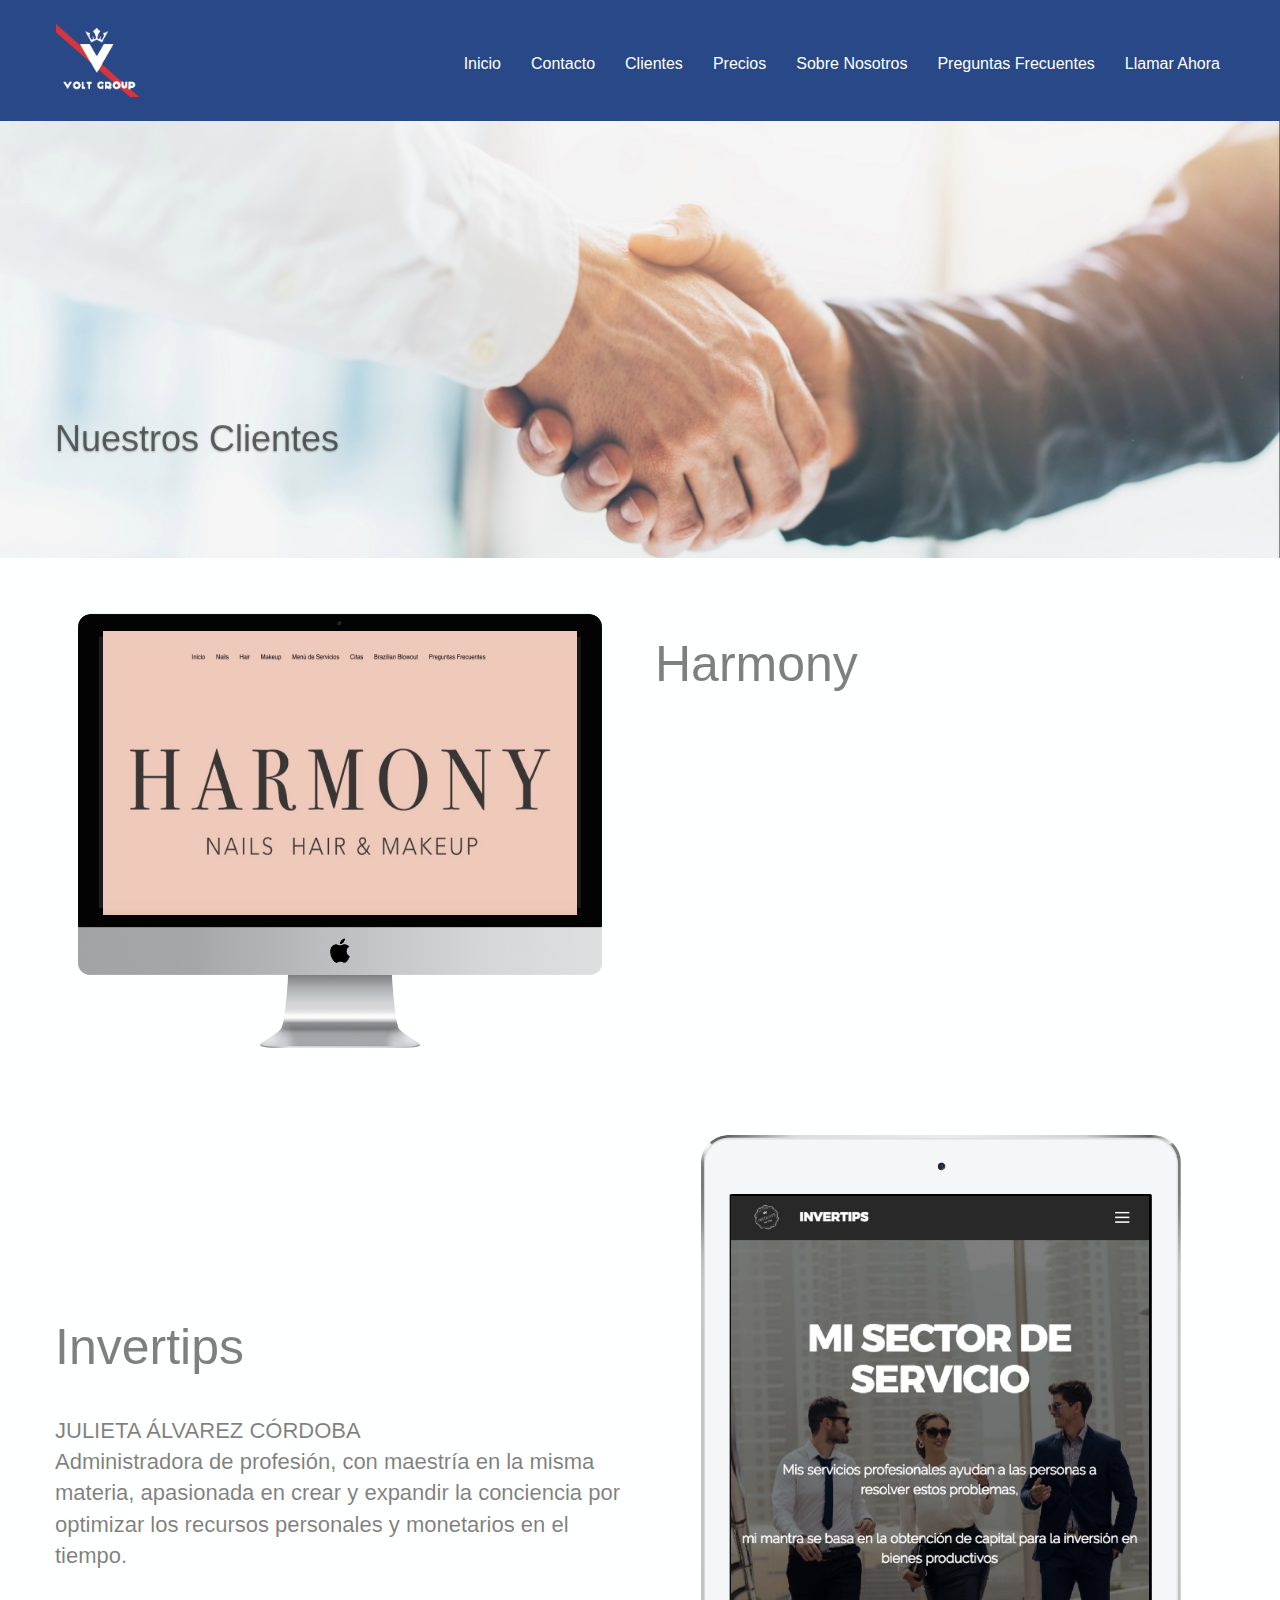
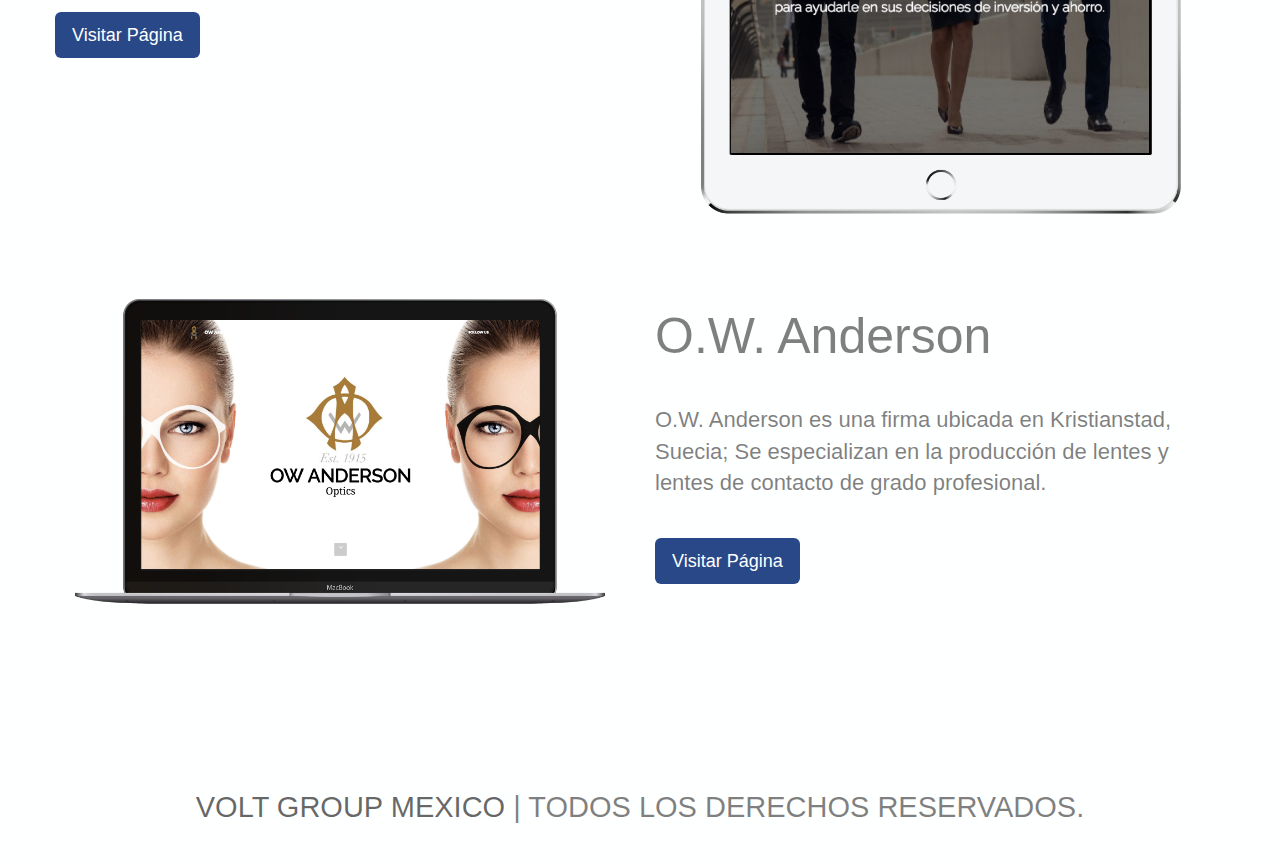
==== commit a4665b31: "Fixed home link" ====
--- a/clientes.html
+++ b/clientes.html
@@ -1 +1 @@
-<!doctype html><html><head> <meta charset="utf-8"> <meta name="keywords" content=""> <meta name="description" content=""> <meta name="viewport" content="width=device-width, initial-scale=1, user-scalable=0"> <link rel="shortcut icon" type="image/png" href="favicon.png"> <link rel="stylesheet" type="text/css" href="./css/bootstrap.min.css"><link rel="stylesheet" type="text/css" href="style.css"><link rel="stylesheet" href="./css/animate.min.css"><link rel="stylesheet" href="./css/font-awesome.min.css"> <script src="./js/jquery-2.1.0.min.js"></script><script src="./js/bootstrap.min.js"></script><script src="./js/blocs.min.js"></script><script src="./js/jqBootstrapValidation.js"></script><script src="./js/formHandler.js"></script> <title>Clientes</title> <!-- Google Analytics --> <script>  (function(i,s,o,g,r,a,m){i['GoogleAnalyticsObject']=r;i[r]=i[r]||function(){  (i[r].q=i[r].q||[]).push(arguments)},i[r].l=1*new Date();a=s.createElement(o),  m=s.getElementsByTagName(o)[0];a.async=1;a.src=g;m.parentNode.insertBefore(a,m)  })(window,document,'script','https://www.google-analytics.com/analytics.js','ga');  ga('create', 'UA-19744246-7', 'auto');  ga('send', 'pageview');</script><!-- Google Analytics END --> </head><body><!-- Main container --><div class="page-container"> <!-- bloc-22 --><div class="bloc bgc-yale-blue d-bloc" id="bloc-22"><div class="container bloc-sm"><nav class="navbar row"><div class="navbar-header"><a class="navbar-brand" href="index.html"><img src="img/1.png" alt="logo" width="87" /></a><button id="nav-toggle" type="button" class="ui-navbar-toggle navbar-toggle" data-toggle="collapse" data-target=".navbar-1"><span class="sr-only">Toggle navigation</span><span class="icon-bar"></span><span class="icon-bar"></span><span class="icon-bar"></span></button></div><div class="collapse navbar-collapse navbar-1"><ul class="site-navigation nav navbar-nav"><li><a href="index.html" class="ltc-white">Inicio</a></li><li><a href="contacto.html" class="ltc-white">Contacto</a></li><li><a href="clientes.html" class="ltc-white">Clientes</a></li><li><a href="precios.html" class="ltc-white">Precios</a></li><li><a href="sobre-nosotros.html" class="ltc-white">Sobre Nosotros</a></li><li><a href="preguntas-frecuentes.html" class="ltc-white">Preguntas Frecuentes</a></li><li><a href="tel:2229287536" class="ltc-white" id="pl-undefined">Llamar Ahora</a></li></ul></div></nav></div></div><!-- bloc-22 END --><!-- bloc-23 --><div class="bloc bg-apreton-20de-20manos bgc-isabelline l-bloc" id="bloc-23"><div class="container bloc-md"><div class="row"><div class="col-sm-12"><h1 class="mg-md  animated fadeIn sm-shadow tc-1"><br> <br> <br> <br> <br> <br>Nuestros Clientes</h1><p><br></p></div></div></div></div><!-- bloc-23 END --><!-- bloc-24 --><div class="bloc bgc-white l-bloc" id="bloc-24"><div class="container bloc-md"><div class="row"><div class="col-sm-6"><div class="center-block blocsapp-device blocsapp-device-imac animated fadeIn"><a href="http://www.harmonypuebla.com" target="_blank"><img class="img-responsive" src="img/harmony.jpg" /></a></div></div><div class="col-sm-6"><h2 class="mg-lg imac-bloc-text-vc animated fadeIn">Harmony</h2><p class="mg-lg animated fadeIn ">Harmony se integra por tres marcas: Harmony Nails, Harmony Hair &amp; Harmony Make up. Harmony radica en cubrir diversas necesidades en un mismo salón de belleza: servicio completo para el cuidado de manos y pies, cabello, maquillaje, extensiones de pestañas y cabello, depilaciones de diversos tipos (sistema húngaro, cera e hilo).</p><a href="http://www.harmonypuebla.com" class="btn btn-lg animated fadeIn btn-yale-blue" target="_blank">Visitar Página</a></div></div></div></div><!-- bloc-24 END --><!-- bloc-25 --><div class="bloc bgc-white l-bloc" id="bloc-25"><div class="container bloc-sm"><div class="row"><div class="col-sm-6"><h2 class="mg-lg ipad-bloc-text-vc">Invertips</h2><p class="mg-lg ">JULIETA ÁLVAREZ CÓRDOBA<br>Administradora de profesión, con maestría en la misma materia, apasionada en crear y expandir la conciencia por optimizar los recursos personales y monetarios en el tiempo.<br></p><a href="http://www.invertips.com.mx" class="btn btn-lg btn-yale-blue" target="_blank">Visitar Página</a></div><div class="col-sm-6"><div class="center-block blocsapp-device blocsapp-device-ipad ipad-silver"><a href="http://www.invertips.com.mx" target="_blank"><img src="img/mi%20sector.jpg" class="img-responsive" /></a></div></div></div></div></div><!-- bloc-25 END --><!-- bloc-26 --><div class="bloc bgc-white l-bloc" id="bloc-26"><div class="container bloc-md"><div class="row"><div class="col-sm-6"><div class="center-block blocsapp-device blocsapp-device-mb mb-space-grey"><a href="http://www.owaoptik.se" target="_blank"><img src="img/owa.png" class="img-responsive" /></a></div></div><div class="col-sm-6"><h2 class="mg-lg mb-bloc-text-vc">O.W. Anderson</h2><p class="mg-lg ">O.W. Anderson es una firma ubicada en Kristianstad, Suecia; Se especializan en la producción de lentes y lentes de contacto de grado profesional.</p><a href="http://www.owaoptik.se" class="btn btn-lg btn-yale-blue" target="_blank">Visitar Página</a></div></div></div></div><!-- bloc-26 END --><!-- bloc-27 --><div class="bloc bgc-white l-bloc" id="bloc-27"><div class="container bloc-sm"><div class="row animated fadeIn"><div class="col-xs-12 col-md-8 col-md-offset-2"><div class="col-sm-3"><div class="text-center"></div></div><div class="col-sm-3"><div class="text-center"><a class="social-lg" href="https://www.facebook.com/voltgroupmx/?ref=bookmarks" target="_blank"><span class="fa fa-facebook icon-lg"></span></a></div></div><div class="col-sm-3"><div class="text-center"><a class="social-lg" href="https://www.instagram.com/voltgroupmx/" target="_blank"><span class="fa fa-instagram icon-lg"></span></a></div></div><div class="col-sm-3"><div class="text-center"></div></div></div></div></div></div><!-- bloc-27 END --><!-- bloc-28 --><div class="bloc bgc-white l-bloc" id="bloc-28"><div class="container bloc-sm"><div class="row"><div class="col-sm-12"><h3 class="mg-md text-center ">VOLT GROUP MEXICO | TODOS LOS DERECHOS RESERVADOS.</h3></div></div></div></div><!-- bloc-28 END --><!-- ScrollToTop Button --><a class="bloc-button btn btn-d scrollToTop" onclick="scrollToTarget('1')"><span class="fa fa-chevron-up"></span></a><!-- ScrollToTop Button END--></div><!-- Main container END --> </body></html>+<!doctype html><html><head> <meta charset="utf-8"> <meta name="keywords" content=""> <meta name="description" content=""> <meta name="viewport" content="width=device-width, initial-scale=1, user-scalable=0"> <link rel="shortcut icon" type="image/png" href="favicon.png"> <link rel="stylesheet" type="text/css" href="./css/bootstrap.min.css"><link rel="stylesheet" type="text/css" href="style.css"><link rel="stylesheet" href="./css/animate.min.css"><link rel="stylesheet" href="./css/font-awesome.min.css"> <script src="./js/jquery-2.1.0.min.js"></script><script src="./js/bootstrap.min.js"></script><script src="./js/blocs.min.js"></script><script src="./js/jqBootstrapValidation.js"></script><script src="./js/formHandler.js"></script> <title>Clientes</title> <!-- Google Analytics --> <script>  (function(i,s,o,g,r,a,m){i['GoogleAnalyticsObject']=r;i[r]=i[r]||function(){  (i[r].q=i[r].q||[]).push(arguments)},i[r].l=1*new Date();a=s.createElement(o),  m=s.getElementsByTagName(o)[0];a.async=1;a.src=g;m.parentNode.insertBefore(a,m)  })(window,document,'script','https://www.google-analytics.com/analytics.js','ga');  ga('create', 'UA-19744246-7', 'auto');  ga('send', 'pageview');</script><!-- Google Analytics END --> </head><body><!-- Main container --><div class="page-container"> <!-- bloc-22 --><div class="bloc bgc-yale-blue d-bloc" id="bloc-22"><div class="container bloc-sm"><nav class="navbar row"><div class="navbar-header"><a class="navbar-brand" href="index.html"><img src="img/1.png" alt="logo" width="87" /></a><button id="nav-toggle" type="button" class="ui-navbar-toggle navbar-toggle" data-toggle="collapse" data-target=".navbar-1"><span class="sr-only">Toggle navigation</span><span class="icon-bar"></span><span class="icon-bar"></span><span class="icon-bar"></span></button></div><div class="collapse navbar-collapse navbar-1"><ul class="site-navigation nav navbar-nav"><li><a href="index.html" class="ltc-white">Inicio</a></li><li><a href="contacto.html" class="ltc-white">Contacto</a></li><li><a href="clientes.html" class="ltc-white">Clientes</a></li><li><a href="precios.html" class="ltc-white">Precios</a></li><li><a href="sobre-nosotros.html" class="ltc-white">Sobre Nosotros</a></li><li><a href="preguntas-frecuentes.html" class="ltc-white">Preguntas Frecuentes</a></li><li><a href="tel:2229287536" class="ltc-white" id="pl-undefined">Llamar Ahora</a></li></ul></div></nav></div></div><!-- bloc-22 END --><!-- bloc-23 --><div class="bloc bg-apreton-20de-20manos bgc-isabelline l-bloc" id="bloc-23"><div class="container bloc-md"><div class="row"><div class="col-sm-12"><h1 class="mg-md  animated fadeIn sm-shadow tc-1"><br> <br> <br> <br> <br> <br>Nuestros Clientes</h1><p><br></p></div></div></div></div><!-- bloc-23 END --><!-- bloc-24 --><div class="bloc bgc-white l-bloc" id="bloc-24"><div class="container bloc-md"><div class="row"><div class="col-sm-6"><div class="center-block blocsapp-device blocsapp-device-imac animated fadeIn"><a href="http://www.harmonypuebla.com" target="_blank"><img class="img-responsive" src="img/harmony.jpg" /></a></div></div><div class="col-sm-6"><h2 class="mg-lg imac-bloc-text-vc animated fadeIn">Harmony</h2><p class="mg-lg animated fadeIn ">Harmony se integra por tres marcas: Harmony Nails, Harmony Hair &amp; Harmony Make up. Harmony radica en cubrir diversas necesidades en un mismo salón de belleza: servicio completo para el cuidado de manos y pies, cabello, maquillaje, extensiones de pestañas y cabello, depilaciones de diversos tipos (sistema húngaro, cera e hilo).</p><a href="http://www.harmonypuebla.com" class="btn btn-lg animated fadeIn btn-yale-blue" target="_blank">Visitar Página</a></div></div></div></div><!-- bloc-24 END --><!-- bloc-25 --><div class="bloc bgc-white l-bloc" id="bloc-25"><div class="container bloc-sm"><div class="row"><div class="col-sm-6"><h2 class="mg-lg ipad-bloc-text-vc">Invertips</h2><p class="mg-lg ">JULIETA ÁLVAREZ CÓRDOBA<br>Administradora de profesión, con maestría en la misma materia, apasionada en crear y expandir la conciencia por optimizar los recursos personales y monetarios en el tiempo.<br></p><a href="http://www.invertips.com.mx" class="btn btn-lg btn-yale-blue" target="_blank">Visitar Página</a></div><div class="col-sm-6"><div class="center-block blocsapp-device blocsapp-device-ipad ipad-silver"><a href="http://www.invertips.com.mx" target="_blank"><img src="img/mi%20sector.jpg" class="img-responsive" /></a></div></div></div></div></div><!-- bloc-25 END --><!-- bloc-26 --><div class="bloc bgc-white l-bloc" id="bloc-26"><div class="container bloc-md"><div class="row"><div class="col-sm-6"><div class="center-block blocsapp-device blocsapp-device-mb mb-space-grey"><a href="http://www.owaoptik.se" target="_blank"><img src="img/owa.png" class="img-responsive" /></a></div></div><div class="col-sm-6"><h2 class="mg-lg mb-bloc-text-vc">O.W. Anderson</h2><p class="mg-lg ">O.W. Anderson es una firma ubicada en Kristianstad, Suecia; Se especializan en la producción de lentes y lentes de contacto de grado profesional.</p><a href="http://www.owaoptik.se" class="btn btn-lg btn-yale-blue" target="_blank">Visitar Página</a></div></div></div></div><!-- bloc-26 END --><!-- bloc-27 --><div class="bloc bgc-white l-bloc" id="bloc-27"><div class="container bloc-sm"><div class="row animated fadeIn"><div class="col-xs-12 col-md-8 col-md-offset-2"><div class="col-sm-3"><div class="text-center"></div></div><div class="col-sm-3"><div class="text-center"><a class="social-lg" href="https://www.facebook.com/Volt-Group-Mexico-399427860421658/" target="_blank"><span class="fa fa-facebook icon-lg"></span></a></div></div><div class="col-sm-3"><div class="text-center"><a class="social-lg" href="https://www.instagram.com/voltgroupmx/" target="_blank"><span class="fa fa-instagram icon-lg"></span></a></div></div><div class="col-sm-3"><div class="text-center"></div></div></div></div></div></div><!-- bloc-27 END --><!-- bloc-28 --><div class="bloc bgc-white l-bloc" id="bloc-28"><div class="container bloc-sm"><div class="row"><div class="col-sm-12"><h3 class="mg-md text-center "><a href="index.html">VOLT GROUP MEXICO</a>&nbsp;| TODOS LOS DERECHOS RESERVADOS.</h3></div></div></div></div><!-- bloc-28 END --><!-- ScrollToTop Button --><a class="bloc-button btn btn-d scrollToTop" onclick="scrollToTarget('1')"><span class="fa fa-chevron-up"></span></a><!-- ScrollToTop Button END--></div><!-- Main container END --> </body></html>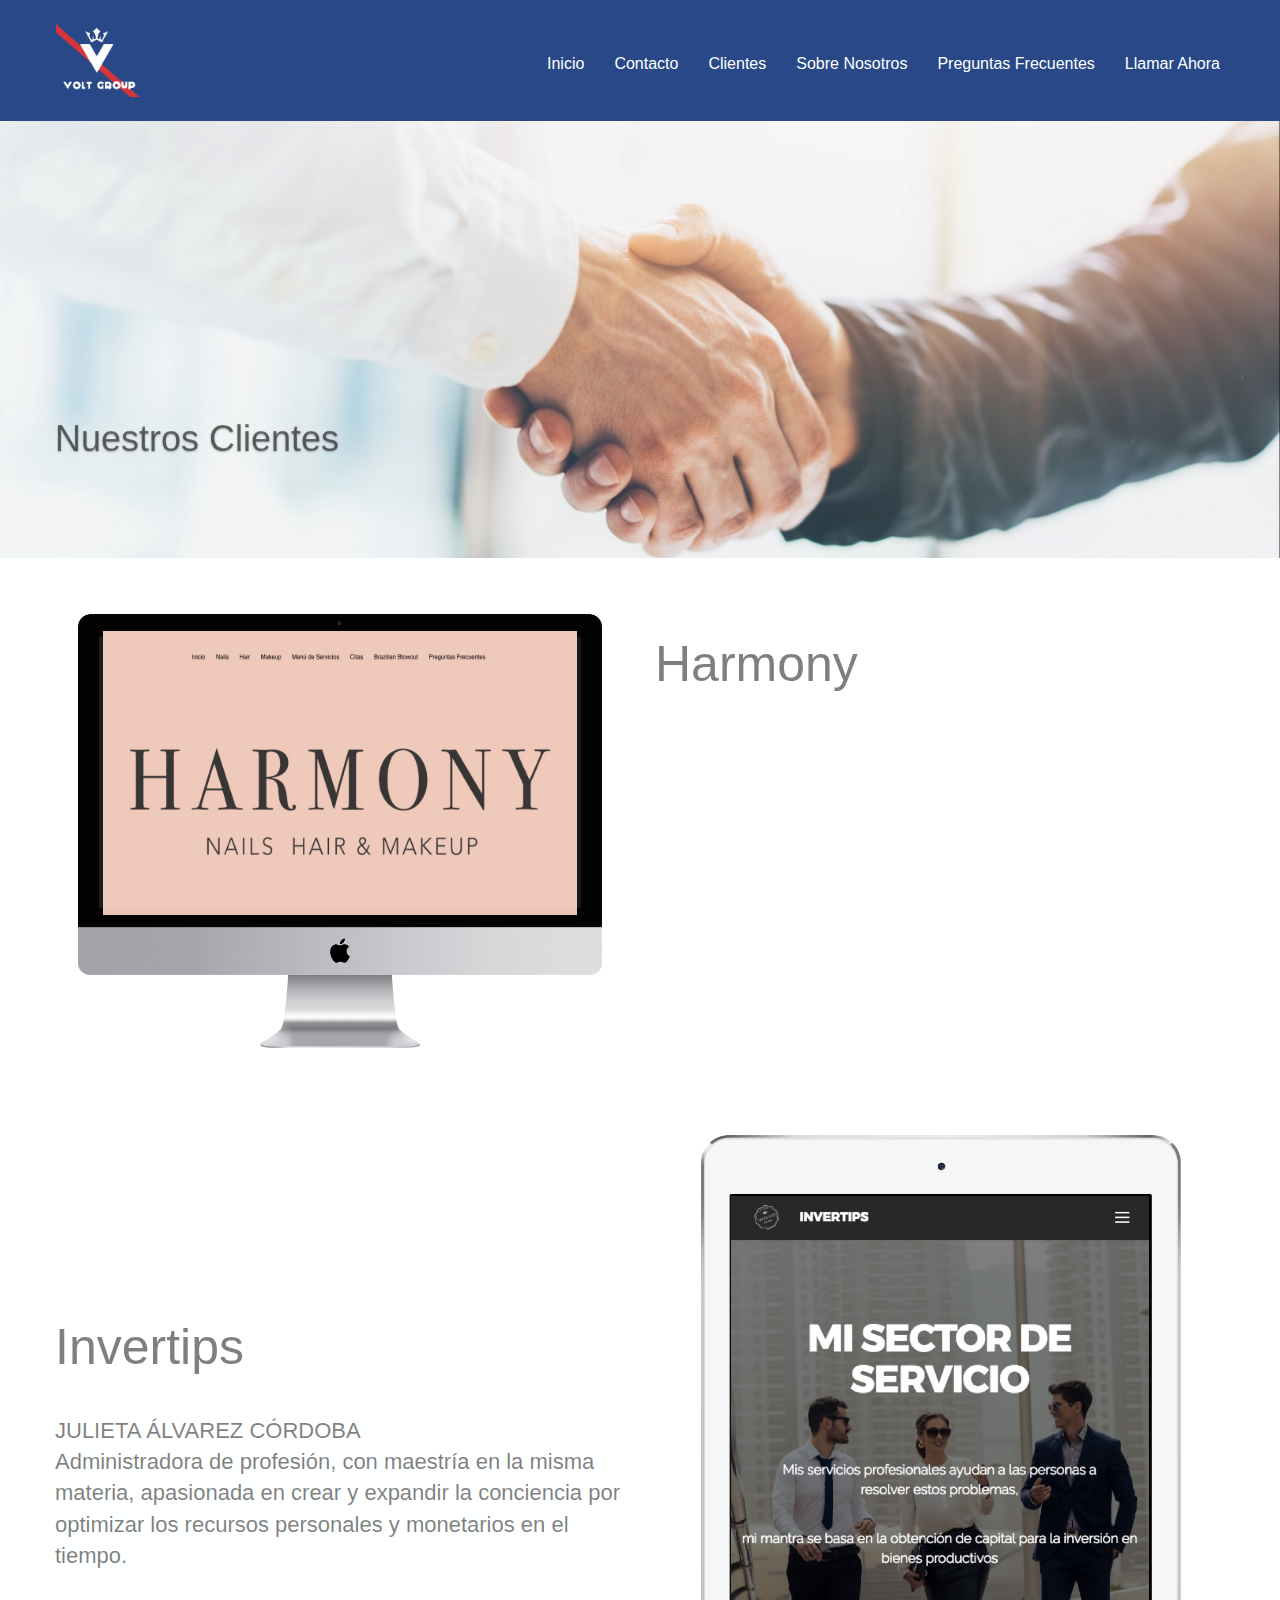
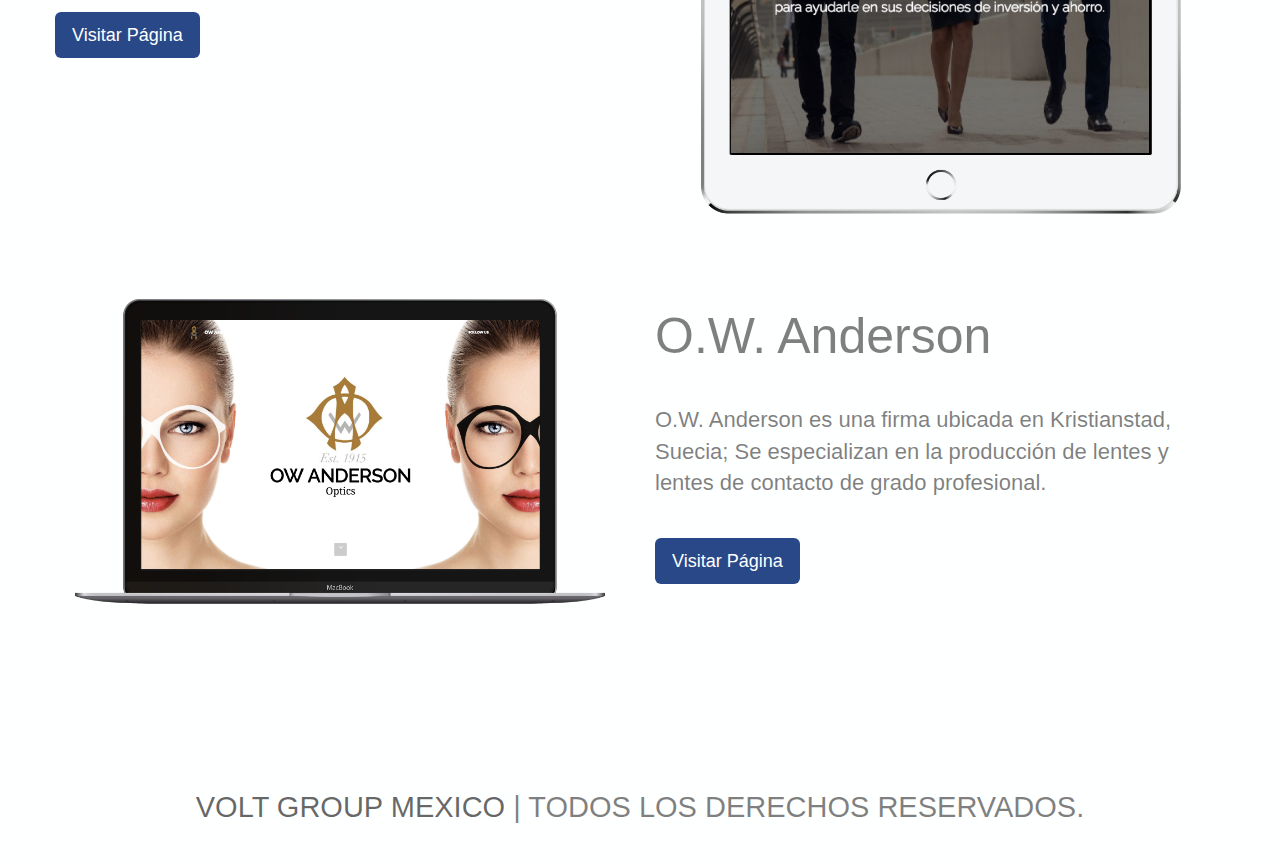
==== commit 0b0bd2f8: "bug fixes" ====
--- a/clientes.html
+++ b/clientes.html
@@ -1 +1 @@
-<!doctype html><html><head> <meta charset="utf-8"> <meta name="keywords" content=""> <meta name="description" content=""> <meta name="viewport" content="width=device-width, initial-scale=1, user-scalable=0"> <link rel="shortcut icon" type="image/png" href="favicon.png"> <link rel="stylesheet" type="text/css" href="./css/bootstrap.min.css"><link rel="stylesheet" type="text/css" href="style.css"><link rel="stylesheet" href="./css/animate.min.css"><link rel="stylesheet" href="./css/font-awesome.min.css"> <script src="./js/jquery-2.1.0.min.js"></script><script src="./js/bootstrap.min.js"></script><script src="./js/blocs.min.js"></script><script src="./js/jqBootstrapValidation.js"></script><script src="./js/formHandler.js"></script> <title>Clientes</title> <!-- Google Analytics --> <script>  (function(i,s,o,g,r,a,m){i['GoogleAnalyticsObject']=r;i[r]=i[r]||function(){  (i[r].q=i[r].q||[]).push(arguments)},i[r].l=1*new Date();a=s.createElement(o),  m=s.getElementsByTagName(o)[0];a.async=1;a.src=g;m.parentNode.insertBefore(a,m)  })(window,document,'script','https://www.google-analytics.com/analytics.js','ga');  ga('create', 'UA-19744246-7', 'auto');  ga('send', 'pageview');</script><!-- Google Analytics END --> </head><body><!-- Main container --><div class="page-container"> <!-- bloc-22 --><div class="bloc bgc-yale-blue d-bloc" id="bloc-22"><div class="container bloc-sm"><nav class="navbar row"><div class="navbar-header"><a class="navbar-brand" href="index.html"><img src="img/1.png" alt="logo" width="87" /></a><button id="nav-toggle" type="button" class="ui-navbar-toggle navbar-toggle" data-toggle="collapse" data-target=".navbar-1"><span class="sr-only">Toggle navigation</span><span class="icon-bar"></span><span class="icon-bar"></span><span class="icon-bar"></span></button></div><div class="collapse navbar-collapse navbar-1"><ul class="site-navigation nav navbar-nav"><li><a href="index.html" class="ltc-white">Inicio</a></li><li><a href="contacto.html" class="ltc-white">Contacto</a></li><li><a href="clientes.html" class="ltc-white">Clientes</a></li><li><a href="precios.html" class="ltc-white">Precios</a></li><li><a href="sobre-nosotros.html" class="ltc-white">Sobre Nosotros</a></li><li><a href="preguntas-frecuentes.html" class="ltc-white">Preguntas Frecuentes</a></li><li><a href="tel:2229287536" class="ltc-white" id="pl-undefined">Llamar Ahora</a></li></ul></div></nav></div></div><!-- bloc-22 END --><!-- bloc-23 --><div class="bloc bg-apreton-20de-20manos bgc-isabelline l-bloc" id="bloc-23"><div class="container bloc-md"><div class="row"><div class="col-sm-12"><h1 class="mg-md  animated fadeIn sm-shadow tc-1"><br> <br> <br> <br> <br> <br>Nuestros Clientes</h1><p><br></p></div></div></div></div><!-- bloc-23 END --><!-- bloc-24 --><div class="bloc bgc-white l-bloc" id="bloc-24"><div class="container bloc-md"><div class="row"><div class="col-sm-6"><div class="center-block blocsapp-device blocsapp-device-imac animated fadeIn"><a href="http://www.harmonypuebla.com" target="_blank"><img class="img-responsive" src="img/harmony.jpg" /></a></div></div><div class="col-sm-6"><h2 class="mg-lg imac-bloc-text-vc animated fadeIn">Harmony</h2><p class="mg-lg animated fadeIn ">Harmony se integra por tres marcas: Harmony Nails, Harmony Hair &amp; Harmony Make up. Harmony radica en cubrir diversas necesidades en un mismo salón de belleza: servicio completo para el cuidado de manos y pies, cabello, maquillaje, extensiones de pestañas y cabello, depilaciones de diversos tipos (sistema húngaro, cera e hilo).</p><a href="http://www.harmonypuebla.com" class="btn btn-lg animated fadeIn btn-yale-blue" target="_blank">Visitar Página</a></div></div></div></div><!-- bloc-24 END --><!-- bloc-25 --><div class="bloc bgc-white l-bloc" id="bloc-25"><div class="container bloc-sm"><div class="row"><div class="col-sm-6"><h2 class="mg-lg ipad-bloc-text-vc">Invertips</h2><p class="mg-lg ">JULIETA ÁLVAREZ CÓRDOBA<br>Administradora de profesión, con maestría en la misma materia, apasionada en crear y expandir la conciencia por optimizar los recursos personales y monetarios en el tiempo.<br></p><a href="http://www.invertips.com.mx" class="btn btn-lg btn-yale-blue" target="_blank">Visitar Página</a></div><div class="col-sm-6"><div class="center-block blocsapp-device blocsapp-device-ipad ipad-silver"><a href="http://www.invertips.com.mx" target="_blank"><img src="img/mi%20sector.jpg" class="img-responsive" /></a></div></div></div></div></div><!-- bloc-25 END --><!-- bloc-26 --><div class="bloc bgc-white l-bloc" id="bloc-26"><div class="container bloc-md"><div class="row"><div class="col-sm-6"><div class="center-block blocsapp-device blocsapp-device-mb mb-space-grey"><a href="http://www.owaoptik.se" target="_blank"><img src="img/owa.png" class="img-responsive" /></a></div></div><div class="col-sm-6"><h2 class="mg-lg mb-bloc-text-vc">O.W. Anderson</h2><p class="mg-lg ">O.W. Anderson es una firma ubicada en Kristianstad, Suecia; Se especializan en la producción de lentes y lentes de contacto de grado profesional.</p><a href="http://www.owaoptik.se" class="btn btn-lg btn-yale-blue" target="_blank">Visitar Página</a></div></div></div></div><!-- bloc-26 END --><!-- bloc-27 --><div class="bloc bgc-white l-bloc" id="bloc-27"><div class="container bloc-sm"><div class="row animated fadeIn"><div class="col-xs-12 col-md-8 col-md-offset-2"><div class="col-sm-3"><div class="text-center"></div></div><div class="col-sm-3"><div class="text-center"><a class="social-lg" href="https://www.facebook.com/Volt-Group-Mexico-399427860421658/" target="_blank"><span class="fa fa-facebook icon-lg"></span></a></div></div><div class="col-sm-3"><div class="text-center"><a class="social-lg" href="https://www.instagram.com/voltgroupmx/" target="_blank"><span class="fa fa-instagram icon-lg"></span></a></div></div><div class="col-sm-3"><div class="text-center"></div></div></div></div></div></div><!-- bloc-27 END --><!-- bloc-28 --><div class="bloc bgc-white l-bloc" id="bloc-28"><div class="container bloc-sm"><div class="row"><div class="col-sm-12"><h3 class="mg-md text-center "><a href="index.html">VOLT GROUP MEXICO</a>&nbsp;| TODOS LOS DERECHOS RESERVADOS.</h3></div></div></div></div><!-- bloc-28 END --><!-- ScrollToTop Button --><a class="bloc-button btn btn-d scrollToTop" onclick="scrollToTarget('1')"><span class="fa fa-chevron-up"></span></a><!-- ScrollToTop Button END--></div><!-- Main container END --> </body></html>+<!doctype html><html><head> <meta charset="utf-8"> <meta name="keywords" content=""> <meta name="description" content=""> <meta name="viewport" content="width=device-width, initial-scale=1, user-scalable=0"> <link rel="shortcut icon" type="image/png" href="favicon.png"> <link rel="stylesheet" type="text/css" href="./css/bootstrap.min.css"><link rel="stylesheet" type="text/css" href="style.css"><link rel="stylesheet" href="./css/animate.min.css"><link rel="stylesheet" href="./css/font-awesome.min.css"> <script src="./js/jquery-2.1.0.min.js"></script><script src="./js/bootstrap.min.js"></script><script src="./js/blocs.min.js"></script><script src="./js/jqBootstrapValidation.js"></script><script src="./js/formHandler.js"></script> <title>Clientes</title> <!-- Google Analytics --> <script>  (function(i,s,o,g,r,a,m){i['GoogleAnalyticsObject']=r;i[r]=i[r]||function(){  (i[r].q=i[r].q||[]).push(arguments)},i[r].l=1*new Date();a=s.createElement(o),  m=s.getElementsByTagName(o)[0];a.async=1;a.src=g;m.parentNode.insertBefore(a,m)  })(window,document,'script','https://www.google-analytics.com/analytics.js','ga');  ga('create', 'UA-19744246-7', 'auto');  ga('send', 'pageview');</script><!-- Google Analytics END --> </head><body><!-- Main container --><div class="page-container"> <!-- bloc-22 --><div class="bloc bgc-yale-blue d-bloc" id="bloc-22"><div class="container bloc-sm"><nav class="navbar row"><div class="navbar-header"><a class="navbar-brand" href="index.html"><img src="img/1.png" alt="logo" width="87" /></a><button id="nav-toggle" type="button" class="ui-navbar-toggle navbar-toggle" data-toggle="collapse" data-target=".navbar-1"><span class="sr-only">Toggle navigation</span><span class="icon-bar"></span><span class="icon-bar"></span><span class="icon-bar"></span></button></div><div class="collapse navbar-collapse navbar-1"><ul class="site-navigation nav navbar-nav"><li><a href="index.html" class="ltc-white">Inicio</a></li><li><a href="contacto.html" class="ltc-white">Contacto</a></li><li><a href="clientes.html" class="ltc-white">Clientes</a></li><li><a href="sobre-nosotros.html" class="ltc-white">Sobre Nosotros</a></li><li><a href="preguntas-frecuentes.html" class="ltc-white">Preguntas Frecuentes</a></li><li><a href="tel:2229287536" class="ltc-white" id="pl-undefined">Llamar Ahora</a></li></ul></div></nav></div></div><!-- bloc-22 END --><!-- bloc-23 --><div class="bloc bg-apreton-20de-20manos bgc-isabelline l-bloc" id="bloc-23"><div class="container bloc-md"><div class="row"><div class="col-sm-12"><h1 class="mg-md  animated fadeIn sm-shadow tc-1"><br> <br> <br> <br> <br> <br>Nuestros Clientes</h1><p><br></p></div></div></div></div><!-- bloc-23 END --><!-- bloc-24 --><div class="bloc bgc-white l-bloc" id="bloc-24"><div class="container bloc-md"><div class="row"><div class="col-sm-6"><div class="center-block blocsapp-device blocsapp-device-imac animated fadeIn"><a href="http://www.harmonypuebla.com" target="_blank"><img class="img-responsive" src="img/harmony.jpg" /></a></div></div><div class="col-sm-6"><h2 class="mg-lg imac-bloc-text-vc animated fadeIn">Harmony</h2><p class="mg-lg animated fadeIn ">Harmony se integra por tres marcas: Harmony Nails, Harmony Hair &amp; Harmony Make up. Harmony radica en cubrir diversas necesidades en un mismo salón de belleza: servicio completo para el cuidado de manos y pies, cabello, maquillaje, extensiones de pestañas y cabello, depilaciones de diversos tipos (sistema húngaro, cera e hilo).</p><a href="http://www.harmonypuebla.com" class="btn btn-lg animated fadeIn btn-yale-blue" target="_blank">Visitar Página</a></div></div></div></div><!-- bloc-24 END --><!-- bloc-25 --><div class="bloc bgc-white l-bloc" id="bloc-25"><div class="container bloc-sm"><div class="row"><div class="col-sm-6"><h2 class="mg-lg ipad-bloc-text-vc">Invertips</h2><p class="mg-lg ">JULIETA ÁLVAREZ CÓRDOBA<br>Administradora de profesión, con maestría en la misma materia, apasionada en crear y expandir la conciencia por optimizar los recursos personales y monetarios en el tiempo.<br></p><a href="http://www.invertips.com.mx" class="btn btn-lg btn-yale-blue" target="_blank">Visitar Página</a></div><div class="col-sm-6"><div class="center-block blocsapp-device blocsapp-device-ipad ipad-silver"><a href="http://www.invertips.com.mx" target="_blank"><img src="img/mi%20sector.jpg" class="img-responsive" /></a></div></div></div></div></div><!-- bloc-25 END --><!-- bloc-26 --><div class="bloc bgc-white l-bloc" id="bloc-26"><div class="container bloc-md"><div class="row"><div class="col-sm-6"><div class="center-block blocsapp-device blocsapp-device-mb mb-space-grey"><a href="http://www.owaoptik.se" target="_blank"><img src="img/owa.png" class="img-responsive" /></a></div></div><div class="col-sm-6"><h2 class="mg-lg mb-bloc-text-vc">O.W. Anderson</h2><p class="mg-lg ">O.W. Anderson es una firma ubicada en Kristianstad, Suecia; Se especializan en la producción de lentes y lentes de contacto de grado profesional.</p><a href="http://www.owaoptik.se" class="btn btn-lg btn-yale-blue" target="_blank">Visitar Página</a></div></div></div></div><!-- bloc-26 END --><!-- bloc-27 --><div class="bloc bgc-white l-bloc" id="bloc-27"><div class="container bloc-sm"><div class="row animated fadeIn"><div class="col-xs-12 col-md-8 col-md-offset-2"><div class="col-sm-3"><div class="text-center"></div></div><div class="col-sm-3"><div class="text-center"><a class="social-lg" href="https://www.facebook.com/Volt-Group-Mexico-399427860421658/" target="_blank"><span class="fa fa-facebook icon-lg"></span></a></div></div><div class="col-sm-3"><div class="text-center"><a class="social-lg" href="https://www.instagram.com/voltgroupmx/" target="_blank"><span class="fa fa-instagram icon-lg"></span></a></div></div><div class="col-sm-3"><div class="text-center"></div></div></div></div></div></div><!-- bloc-27 END --><!-- bloc-28 --><div class="bloc bgc-white l-bloc" id="bloc-28"><div class="container bloc-sm"><div class="row"><div class="col-sm-12"><h3 class="mg-md text-center "><a href="index.html">VOLT GROUP MEXICO</a>&nbsp;| TODOS LOS DERECHOS RESERVADOS.</h3></div></div></div></div><!-- bloc-28 END --><!-- ScrollToTop Button --><a class="bloc-button btn btn-d scrollToTop" onclick="scrollToTarget('1')"><span class="fa fa-chevron-up"></span></a><!-- ScrollToTop Button END--></div><!-- Main container END --> </body></html>--- a/style.css
+++ b/style.css
@@ -1 +1 @@
-body{margin:0;padding:0; background:#FFF; overflow-x:hidden; -webkit-font-smoothing: antialiased; -moz-osx-font-smoothing: grayscale;}a:hover{text-decoration: none; cursor:pointer;}a,button{outline: none!important;} #page-loading-blocs-notifaction{position: fixed;top: 0;bottom: 0;width: 100%;z-index:100000;background:#FFFFFF url("img/pageload-spinner.gif") no-repeat center center;}.bloc{width:100%;clear:both;background: 50% 50% no-repeat;padding:0 50px;-webkit-background-size: cover;-moz-background-size: cover;-o-background-size: cover;background-size: cover;position:relative;}.bloc .container{padding-left:0;padding-right:0;}.bloc-xxl{padding:200px 50px;}.bloc-lg{padding:100px 50px;}.bloc-md{padding:50px;}.bloc-sm{padding:20px 50px;}.bloc-fill-screen{padding-top:0;position: relative;height: inherit;}.bloc-fill-screen > .container{position:relative;top:50%;transform:translateY(-50%);-webkit-transform:translateY(-50%);}.bloc-fill-screen.bloc-group .bloc{vertical-align: middle!important;}.bloc-fill-screen .fill-bloc-top-edge, .bloc-fill-screen .fill-bloc-bottom-edge{position: absolute;margin: 20px auto;left: 0;right: 0;z-index: 1;transform: none;}.bloc-fill-screen .fill-bloc-top-edge{top:0;}.bloc-fill-screen .fill-bloc-bottom-edge{top: initial;bottom: 20px;}.blocs-hero-btn-dwn{width: 58px;height: 58px;display: block;margin:0 auto;line-height: 58px;padding: 0;border-radius: 50%;text-align: center;font-size: 18px;color: rgba(255,255,255,.8);background: rgba(0,0,0,.6);border:0;}.blocs-hero-btn-dwn:hover{color: rgba(255,255,255,1);}.full-width-bloc{padding-left:0;padding-right:0;}.full-width-bloc .container{width:100%;max-width:100%!important;}.full-width-bloc .carousel img{width:100%;height:auto;}.bloc-group{display:flex;}.bloc-group .bloc{flex: 1;}.bloc-tile-2{width:50%;}.bloc-tile-3{width:33.33333333%;}.bloc-tile-4{width:25%;}.bloc-tile-2 .container, .bloc-tile-3 .container, .bloc-tile-4 .container{width:100%;}.bg-center,.bg-l-edge,.bg-r-edge,.bg-t-edge,.bg-b-edge,.bg-tl-edge,.bg-bl-edge,.bg-tr-edge,.bg-br-edge,.bg-repeat{-webkit-background-size: auto!important;-moz-background-size: auto!important;-o-background-size: auto!important;background-size: auto!important;}.bg-center{-webkit-background-size: auto;}.bloc-bg-texture::before{content:"";background-size: 2px 2px;position: absolute;top: 0;bottom: 0;left:0;right:0;}.texture-darken::before{background: rgba(0,0,0,0.5);}.b-parallax{background-attachment:fixed;}.d-bloc{color:rgba(255,255,255,.7);}.d-bloc button:hover{color:rgba(255,255,255,.9);}.d-bloc .icon-round,.d-bloc .icon-square,.d-bloc .icon-rounded,.d-bloc .icon-semi-rounded-a,.d-bloc .icon-semi-rounded-b{border-color:rgba(255,255,255,.9);}.d-bloc .divider-h span{border-color:rgba(255,255,255,.2);}.d-bloc .a-btn,.d-bloc .navbar a,.d-bloc .navbar-brand, .d-bloc a .icon-sm, .d-bloc a .icon-md, .d-bloc a .icon-lg, .d-bloc a .icon-xl, .d-bloc h1 a, .d-bloc h2 a, .d-bloc h3 a, .d-bloc h4 a, .d-bloc h5 a, .d-bloc h6 a, .d-bloc p a{color:rgba(255,255,255,.6);}.d-bloc .a-btn:hover,.d-bloc .navbar a:hover,.d-bloc .navbar-brand:hover,.d-bloc a:hover .icon-sm, .d-bloc a:hover .icon-md, .d-bloc a:hover .icon-lg, .d-bloc a:hover .icon-xl, .d-bloc h1 a:hover, .d-bloc h2 a:hover, .d-bloc h3 a:hover, .d-bloc h4 a:hover, .d-bloc h5 a:hover, .d-bloc h6 a:hover, .d-bloc p a:hover{color:rgba(255,255,255,1);}.d-bloc .navbar-toggle .icon-bar{background:rgba(255,255,255,1);}.d-bloc .btn-wire,.d-bloc .btn-wire:hover{color:rgba(255,255,255,1);border-color:rgba(255,255,255,1);}.d-bloc .panel{color:rgba(0,0,0,.5);}.d-bloc .panel button:hover{color:rgba(0,0,0,.7);}.d-bloc .panel icon{border-color:rgba(0,0,0,.7);}.d-bloc .panel .divider-h span{border-color:rgba(0,0,0,.1);}.d-bloc .panel .a-btn{color:rgba(0,0,0,.6);}.d-bloc .panel .a-btn:hover{color:rgba(0,0,0,1);}.d-bloc .panel .btn-wire, .d-bloc .panel .btn-wire:hover{color:rgba(0,0,0,.7);border-color:rgba(0,0,0,.3);}.d-bloc .panel,.l-bloc{color:rgba(0,0,0,.5);}.d-bloc .panel button:hover,.l-bloc button:hover{color:rgba(0,0,0,.7);}.l-bloc .icon-round,.l-bloc .icon-square,.l-bloc .icon-rounded,.l-bloc .icon-semi-rounded-a,.l-bloc .icon-semi-rounded-b{border-color:rgba(0,0,0,.7);}.d-bloc .panel .divider-h span,.l-bloc .divider-h span{border-color:rgba(0,0,0,.1);}.d-bloc .panel .a-btn,.l-bloc .a-btn,.l-bloc .navbar a,.l-bloc .navbar-brand,.l-bloc a .icon-sm, .l-bloc a .icon-md, .l-bloc a .icon-lg, .l-bloc a .icon-xl, .l-bloc h1 a, .l-bloc h2 a, .l-bloc h3 a, .l-bloc h4 a, .l-bloc h5 a, .l-bloc h6 a, .l-bloc p a{color:rgba(0,0,0,.6);}.d-bloc .panel .a-btn:hover,.l-bloc .a-btn:hover,.l-bloc .navbar a:hover, .l-bloc .navbar-brand:hover, .l-bloc a:hover .icon-sm, .l-bloc a:hover .icon-md, .l-bloc a:hover .icon-lg, .l-bloc a:hover .icon-xl, .l-bloc h1 a:hover, .l-bloc h2 a:hover, .l-bloc h3 a:hover, .l-bloc h4 a:hover, .l-bloc h5 a:hover, .l-bloc h6 a:hover, .l-bloc p a:hover{color:rgba(0,0,0,1);}.l-bloc .navbar-toggle .icon-bar{color:rgba(0,0,0,.6);}.d-bloc .panel .btn-wire,.d-bloc .panel .btn-wire:hover,.l-bloc .btn-wire,.l-bloc .btn-wire:hover{color:rgba(0,0,0,.7);border-color:rgba(0,0,0,.3);}.voffset-lg{margin-top:80px;}.b-divider{border-top:1px solid rgba(0,0,0,.1);border-bottom:1px solid rgba(0,0,0,.1);}#bloc-0 h1{font-size: 45px;}#bloc-2 p{font-size: 35px;}#bloc-3 p{font-size: 30px;}#bloc-4 h3{font-size: 40px;}#bloc-7 h3{font-size: 45px;}#bloc-7 p{font-size: 16px;}#bloc-9 h3{font-size: 36px;}#bloc-11 h3{font-size: 28px;}#bloc-12 h3{font-size: 40px;}#bloc-12 p{font-size: 30px;}#bloc-14 h3{font-size: 29px;}#bloc-16 h3{font-size: 35px;}#bloc-16 p{font-size: 28px;}#bloc-16 h1{font-size: 45px;}#bloc-18 p{font-size: 25px;}#bloc-21 h3{font-size: 29px;}#bloc-23 h1{font-size: 36px;}#bloc-24 p{font-size: 22px;}#bloc-25 p{font-size: 22px;}#bloc-26 p{font-size: 22px;}#bloc-28 h3{font-size: 29px;}#bloc-32 h3{font-size: 29px;}#bloc-36 h3{font-size: 29px;}#bloc-40 h3{font-size: 28px;}#bloc-40 p{font-size: 25px;}#bloc-41 p{font-size: 50px;}#bloc-43 h3{font-size: 29px;}#bloc-45 h3{font-size: 29px;}.navbar{margin-bottom: 0;z-index:1;}.navbar-brand{height:auto;padding:3px 15px;font-size:25px;font-weight:normal;font-weight:600;line-height:44px;}.navbar-brand img{max-height: 200px;margin: 0 5px 0 0;display:inline;}.nav-center .navbar-brand img{margin:0;}.navbar .nav{padding-top: 2px;margin-right: -16px;float:right;z-index:1;}.nav > li{float:left;margin-top:4px;font-size:16px;}.navbar-nav .open .dropdown-menu > li > a{text-align: inherit;}.nav > li a:hover, .nav > li a:focus{background:transparent;}.navbar-toggle{margin: 10px 10px 0 0;border: 0px;}.navbar-toggle:hover{background:transparent!important;}.navbar-toggle .icon-bar{background-color: rgba(0,0,0,.5);width: 26px;} .nav-invert .navbar .nav{float:left;}.nav-invert .navbar-header, .nav-invert .navbar-brand{float:right;}@media (min-width: 768px){.site-navigation{position:absolute;top:50%;right:20px;transform:translate(0, -50%);-webkit-transform:translateY(-50%);}.nav > li .dropdown-menu a,.nav > li .dropdown-menu a:hover{color:#484848;}.nav-invert .site-navigation{left:0;right:0;}.nav-center{text-align:center;}.nav-center .navbar-header{width:100%;}.nav-center .navbar-header, .nav-center .navbar-brand, .nav-center .nav > li{float: none;display:inline-block;}.nav-center .site-navigation{position:relative;width:100%;margin-top:20px;}.nav-center.mini-nav .navbar-toggle{float:none;margin: 10px auto 0;}}.nav > li > .dropdown a{background: none!important;display: block;padding: 14px 15px;}nav .caret{margin: 0 5px;}.dropdown-menu .dropdown-menu{top:-8px;left:100%;}.dropdown-menu .dropmenu-flow-right{top:100%;left:0;margin-left: -1px;border-top-left-radius: 0;border-top-right-radius: 0;}.dropdown-menu .dropdown span{border: 4px solid black;border-top-color:transparent;border-right-color:transparent;border-bottom-color:transparent;margin: 6px -5px 0 0!important;float: right;}.mg-clear{margin:0;}.mg-sm{margin-top:10px;margin-bottom:5px;}.mg-md{margin-top:10px;margin-bottom:20px;}.mg-lg{margin-top:10px;margin-bottom:40px;}.btn{margin: 0 5px 5px 0;}.btn.pull-right{margin: 0 0 5px 5px;}.btn-d,.btn-d:hover,.btn-d:focus{color:#FFF;background:rgba(0,0,0,.3);}button{outline: none!important;}.btn-wire{background:transparent!important;border:2px solid transparent;}.btn-wire:hover{background:transparent!important;border:2px solid transparent;}.btn-xl{padding: 16px 40px;font-size: 28px;}.btn .caret{margin:0 0 0 5px}.dropdown a .caret{margin:0 0 0 5px}.btn-dropdown .dropdown-menu .dropdown{padding: 3px 20px;}.icon-md{font-size:30px!important;}.icon-lg{font-size:60px!important;}.icon-round{margin:0 auto;border:2px solid transparent;border-radius: 50%;padding: 32px 30px 26px 30px;min-width:80px;}.icon-round.icon-md,.icon-square.icon-md,.icon-rounded.icon-md{min-width: 92px;}.icon-round.icon-lg,.icon-square.icon-lg,.icon-rounded.icon-lg{min-width: 122px;}.icon-round.icon-xl,.icon-square.icon-xl,.icon-rounded.icon-xl{min-width: 162px;}.sm-shadow{text-shadow:0 1px 2px rgba(0,0,0,.3);}.glow-t{text-shadow:0 0 10px #FFF;}.list-sp-md li{padding-bottom:10px;}.list-sp-md li:last-child,.list-sp-lg li:last-child,.list-sp-xl li:last-child{padding-bottom:0;}.panel{border:0;box-shadow: 0 0 2px rgba(0,0,0,.4);}.panel-heading, .panel-footer{background-color: inherit;border-color: rgba(0,0,0,.1)!important;}.panel-sq, .panel-sq .panel-heading, .panel-sq .panel-footer{border-radius:0;}.panel-rd{border-radius:30px;}.panel-rd .panel-heading{border-radius:29px 29px 0 0;}.panel-rd .panel-footer{border-radius:0 0 29px 29px;}.form-control{border-color:rgba(0,0,0,.1);box-shadow:none;}iframe{border:0;}.carousel{display:inline-block;vertical-align:bottom;}.full-width-bloc .carousel{width:100%;}.carousel .item img{margin-right:auto;margin-left:auto;}.carousel-control span{position: absolute;top: 50%;z-index: 5;display: inline-block;}.carousel-control{color:#FFF!important;text-shadow: none;}.carousel-indicators li{margin: 0 4px;}.carousel-indicators .active{margin: 0 4px -1px;}.carousel-control.left span{margin-left:-15px;}.no-shadows .carousel-control.left, .no-shadows .carousel-control.right{background-image: none;}.scrollToTop{width:40px;height:40px;position:fixed;bottom:20px;right:20px;opacity: 0;z-index: 500;transition: all .3s ease-in-out;}.scrollToTop span{margin-top: 6px;}.showScrollTop{font-size: 14px;opacity: 1;}.blocsapp-device-iphone6{background-repeat:no-repeat;background-size:contain;background-position:center;display: block;width:100%;height:auto;padding: 18%;}.blocsapp-device-iphone6 img{width:100%;height:auto;margin: 0 auto;}.blocsapp-device-iphone6.iphone6-silver{background-image:url("img/Apple-iPhone-6s-Silver.png");}.blocsapp-device-ipad{background-repeat:no-repeat;background-size:contain;background-position:center;display: block;width:100%;height:auto;padding: 13.4%;}.blocsapp-device-ipad img{width:100%;height:auto;margin: 0 auto;}.blocsapp-device-ipad.ipad-silver{background-image:url("img/Apple-iPad-Air-2-Silver.png");}.blocsapp-device-imac{background-repeat:no-repeat;background-size:contain;background-position:center;display: block;width:100%;height:auto;padding: 4% 8.5% 23.7%;background-image:url("img/Apple-iMac.png");}.blocsapp-device-imac img{width:100%;height:auto;margin: 0 auto;}.blocsapp-device-mb{background-repeat:no-repeat;background-size:contain;background-position:center;display: block;width:100%;height:auto;padding: 3.6% 15% 7.5%;}.blocsapp-device-mb img{width:100%;height:auto;margin: 0 auto;}.mb-space-grey{background-image:url("img/Apple-Macbook-Space-Grey.png");}h1,h2,h3,h4,h5,h6,p,label,.btn,a{font-family:"Helvetica";}.container{max-width:1170px;}.hero-bloc-text{font-size:55px;}.hero-bloc-text-sub{font-size:36px;}.mount-italy-hero-text-s{font-size:60px;}.mount-italy-hero-text-sub-s{font-size:34px;}.hero-text-vc{margin-top:50%;}.statement-bloc-text{line-height:38px;font-style:italic;font-size:28px;text-align:center;font-weight:lighter;}.device-bloc-text-vc{font-size:50px;margin-top:50%;}.blocs-mobile-signup-text{font-size:33px;}.stat-bloc-text{font-size:44px;text-align:center;font-weight:bold;}.stat-bloc-sub-text{font-size:16px;text-align:center;text-transform:uppercase;}.build-with-blocs-bloc{background-color:#000;color:rgba(255,255,255,0.4);}.build-with-blocs-bloc p{font-size:11px;font-family:"helvetica";font-weight:bold;color:rgba(255,255,255,0.8);}.mb-bloc-text-vc{font-size:50px;}.bloc-group-text-vc{font-size:50px;margin-top:20%;}.imac-bloc-text-vc{font-size:50px;margin-top:5%;}.ipad-bloc-text-vc{font-size:50px;margin-top:35%;}.bgc-yale-blue{background-color:#284887;}.bgc-white{background-color:#FEFFFF;}.bgc-isabelline{background-color:#F0F0EF;}.bgc-isabelline-2{background-color:#F0F0EF;}.tc-isabelline{color:#F0F0EF!important;}.tc-isabelline-2{color:#F0F0EF!important;}.btn-yale-blue{background:#284887;color:#FFFFFF!important;}.btn-yale-blue:hover{background:#203a6c;color:#FFFFFF!important;}.btn-terra-cotta{background:#E16861;color:#FFFFFF!important;}.btn-terra-cotta:hover{background:#b4534e;color:#FFFFFF!important;}.ltc-white{color:#FEFFFF!important;}.ltc-white:hover{color:#cbcccc!important;}.bg-1{background-image:url("img/1.png");}.bg-voltgroup-tabtag-pegatina-para-macbook{background-image:url("img/voltgroup-tabtag-pegatina-para-macbook.jpg");}.bg-voltgroup-tabtag-pegatina-para-macbook{background-image:url("img/voltgroup-tabtag-pegatina-para-macbook.jpg");}.bg-1{background-image:url("img/1.png");}.bg-voltgroup-tabtag-pegatina-para-macbook{background-image:url("img/voltgroup-tabtag-pegatina-para-macbook.jpg");}.bg-1{background-image:url("img/1.jpg");}.bg-landing-20page{background-image:url("img/landing%20page.jpg");}.bg-landing-20page{background-image:url("img/landing%20page.jpg");}.bg-landing-20page{background-image:url("img/landing%20page.jpg");}.bg-1{background-image:url("img/1.jpg");}.bg-landing-20page{background-image:url("img/landing%20page.jpg");}.bg-faq{background-image:url("img/faq.jpg");}.bg-sobre-20nosotros{background-image:url("img/sobre%20nosotros.jpg");}.bg-1{background-image:url("img/1.png");}.bg-1{background-image:url("img/1.jpg");}.bg-apreton-20de-20manos{background-image:url("img/apreton%20de%20manos.jpg");}@media (max-width: 1024px){ .bloc{  padding-left: 20px;padding-right: 20px;} .bloc.full-width-bloc, .bloc-tile-2.full-width-bloc .container, .bloc-tile-3.full-width-bloc .container, .bloc-tile-4.full-width-bloc .container{  padding-left: 0;padding-right: 0;}}@media (max-width: 992px) and (min-width: 768px){ .navbar .nav{max-width:80% }.nav-center.navbar .nav{max-width:100% }}@media only screen and (min-device-width : 768px) and (max-device-width : 1024px) and (orientation : landscape) {.b-parallax{background-attachment:scroll;}}@media (max-width: 768px){ .container{width:100%;} .b-parallax{background-attachment:scroll;} .page-container, #hero-bloc{overflow-x: hidden;position: relative;}  .bloc-group, .bloc-group .bloc{display:block;width:100%;} .bloc-tile-2 .container, .bloc-tile-3 .container, .bloc-tile-4 .container{padding-left: 10px;padding-right: 10px;}}@media (max-width: 767px){ .page-container{  overflow-x: hidden;  position:relative; } h1,h2,h3,h4,h5,h6,p,#disqus_thread{  padding-left:10px!important;padding-right:10px!important;  } #hero-bloc h1{  font-size:40px; } #hero-bloc h2{  font-size:34px; } #hero-bloc h3{  font-size:25px; } .b-parallax{  background-attachment:scroll; } .navbar .nav{  padding-top: 0;  border-top:1px solid rgba(0,0,0,.2);  float:none!important; } .navbar.row{  margin-left: 0;  margin-right: 0; } .site-navigation{position:inherit;transform:none;-webkit-transform:none;-ms-transform:none; }.nav > li{  margin-top: 0;  border-bottom:1px solid rgba(0,0,0,.1);  background:rgba(0,0,0,.05);  text-align: left;  padding-left:15px;  width:100%; } .nav > li:hover{  background:rgba(0,0,0,.08); } .dropdown .dropdown a .caret{  float: none;  margin: 5px 0 0 10px!important;  border: 4px solid black;  border-bottom-color: transparent;  border-right-color: transparent;  border-left-color: transparent; }  #hero-bloc .navbar .nav{  background:rgba(0,0,0,.8); } #hero-bloc .navbar .nav a{  color:rgba(255,255,255,.6); } .hero{  padding:50px 0; } .hero-nav{  left:-1px;  right:-1px; } .navbar-collapse{  padding:0;  overflow-x: hidden;  -webkit-box-shadow: none;  box-shadow: none; } .navbar-brand img{  max-height: 40px;  width:auto; } .nav-invert .navbar-header{  float: none;  width:100%; } .nav-invert .navbar-toggle{  float:left;  } .bloc-xxl,.bloc-xl,.bloc-lg{  padding: 40px 0; } .bloc-sm,.bloc-md{  padding-left: 0;padding-right: 0; } .a-block{  padding:0 10px; } .btn-dwn{ display:none;  } .voffset{  margin-top:5px; } .voffset-md{  margin-top:20px; } .voffset-lg{  margin-top:30px; } form{  padding:5px; } .close-lightbox{  display:inline-block; } .video-bg-container{  display:none; } .blocsapp-device-iphone5{background-size: 216px 425px;padding-top:60px;width:216px;height:425px; } .blocsapp-device-iphone5 img{width: 180px;height: 320px; }}@media (max-width: 400px){  .bloc{  padding-left: 0;padding-right: 0; -webkit-background-size: auto 200%;  -moz-background-size: auto 200%;  -o-background-size: auto 200%;  background-size: auto 200%; }}@media (max-width: 768px){.hero-text-vc, .mobile .hero-text-vc{margin-top:10%;}.bloc-group-text-vc, .mobile .bloc-group-text-vc{margin-top:0%;} .navbar-header{float: none;}.navbar-toggle{display: block;} .navbar-collapse.collapse{display: none!important;} .navbar-collapse.collapse.in{display: block!important;} .site-navigation{transform:none!important;}.nav-invert .navbar-header{float: none; width:100%;}.nav-invert .navbar-toggle{float:left;}}@media (min-width: 767px) and (max-width: 768px){.mini-nav .special-dropdown-nav .site-navigation{display: block;position: absolute;top: 80%;z-index: 1000;float: left;min-width: 160px;padding: 5px 0;margin: 2px 0 0;font-size: 14px;text-align: left;list-style: none;background-color: #fff;-webkit-background-clip: padding-box;background-clip: padding-box;border: 1px solid #ccc;border: 1px solid rgba(0,0,0,.15);border-radius: 4px;-webkit-box-shadow: 0 6px 12px rgba(0,0,0,.175);box-shadow: 0 6px 12px rgba(0,0,0,.175);}.mini-nav .special-dropdown-nav .site-navigation li{width:100%;}.special-dropdown-nav.collapsing{transition: height 0.001s;}.mini-nav .special-dropdown-nav .site-navigation li a{color: rgba(0,0,0,.6)!important;} }@media (max-width: 420px){.hero-text-vc{margin-top:0px;}.bloc-mob-center-text{text-align:center;}.blocs-mobile-signup-text{text-align:center;}.bloc-group-text-vc{margin-top:0%;} }+body{margin:0;padding:0; background:#FFF; overflow-x:hidden; -webkit-font-smoothing: antialiased; -moz-osx-font-smoothing: grayscale;}a:hover{text-decoration: none; cursor:pointer;}a,button{outline: none!important;} #page-loading-blocs-notifaction{position: fixed;top: 0;bottom: 0;width: 100%;z-index:100000;background:#FFFFFF url("img/pageload-spinner.gif") no-repeat center center;}.bloc{width:100%;clear:both;background: 50% 50% no-repeat;padding:0 50px;-webkit-background-size: cover;-moz-background-size: cover;-o-background-size: cover;background-size: cover;position:relative;}.bloc .container{padding-left:0;padding-right:0;}.bloc-xxl{padding:200px 50px;}.bloc-lg{padding:100px 50px;}.bloc-md{padding:50px;}.bloc-sm{padding:20px 50px;}.bloc-fill-screen{padding-top:0;position: relative;height: inherit;}.bloc-fill-screen > .container{position:relative;top:50%;transform:translateY(-50%);-webkit-transform:translateY(-50%);}.bloc-fill-screen .fill-bloc-top-edge, .bloc-fill-screen .fill-bloc-bottom-edge{position: absolute;margin: 20px auto;left: 0;right: 0;z-index: 1;transform: none;}.bloc-fill-screen .fill-bloc-top-edge{top:0;}.bloc-fill-screen .fill-bloc-bottom-edge{top: initial;bottom: 20px;}.blocs-hero-btn-dwn{width: 58px;height: 58px;display: block;margin:0 auto;line-height: 58px;padding: 0;border-radius: 50%;text-align: center;font-size: 18px;color: rgba(255,255,255,.8);background: rgba(0,0,0,.6);border:0;}.blocs-hero-btn-dwn:hover{color: rgba(255,255,255,1);}.full-width-bloc{padding-left:0;padding-right:0;}.full-width-bloc .container{width:100%;max-width:100%!important;}.full-width-bloc .carousel img{width:100%;height:auto;}.bloc-group{display:flex;}.bloc-group .bloc{flex: 1;}.bloc-tile-2{width:50%;}.bloc-tile-3{width:33.33333333%;}.bloc-tile-4{width:25%;}.bloc-tile-2 .container, .bloc-tile-3 .container, .bloc-tile-4 .container{width:100%;}.bg-center,.bg-l-edge,.bg-r-edge,.bg-t-edge,.bg-b-edge,.bg-tl-edge,.bg-bl-edge,.bg-tr-edge,.bg-br-edge,.bg-repeat{-webkit-background-size: auto!important;-moz-background-size: auto!important;-o-background-size: auto!important;background-size: auto!important;}.bg-center{-webkit-background-size: auto;}.bloc-bg-texture::before{content:"";background-size: 2px 2px;position: absolute;top: 0;bottom: 0;left:0;right:0;}.texture-darken::before{background: rgba(0,0,0,0.5);}.b-parallax{background-attachment:fixed;}.d-bloc{color:rgba(255,255,255,.7);}.d-bloc button:hover{color:rgba(255,255,255,.9);}.d-bloc .icon-round,.d-bloc .icon-square,.d-bloc .icon-rounded,.d-bloc .icon-semi-rounded-a,.d-bloc .icon-semi-rounded-b{border-color:rgba(255,255,255,.9);}.d-bloc .divider-h span{border-color:rgba(255,255,255,.2);}.d-bloc .a-btn,.d-bloc .navbar a,.d-bloc .navbar-brand, .d-bloc a .icon-sm, .d-bloc a .icon-md, .d-bloc a .icon-lg, .d-bloc a .icon-xl, .d-bloc h1 a, .d-bloc h2 a, .d-bloc h3 a, .d-bloc h4 a, .d-bloc h5 a, .d-bloc h6 a, .d-bloc p a{color:rgba(255,255,255,.6);}.d-bloc .a-btn:hover,.d-bloc .navbar a:hover,.d-bloc .navbar-brand:hover,.d-bloc a:hover .icon-sm, .d-bloc a:hover .icon-md, .d-bloc a:hover .icon-lg, .d-bloc a:hover .icon-xl, .d-bloc h1 a:hover, .d-bloc h2 a:hover, .d-bloc h3 a:hover, .d-bloc h4 a:hover, .d-bloc h5 a:hover, .d-bloc h6 a:hover, .d-bloc p a:hover{color:rgba(255,255,255,1);}.d-bloc .navbar-toggle .icon-bar{background:rgba(255,255,255,1);}.d-bloc .btn-wire,.d-bloc .btn-wire:hover{color:rgba(255,255,255,1);border-color:rgba(255,255,255,1);}.d-bloc .panel{color:rgba(0,0,0,.5);}.d-bloc .panel button:hover{color:rgba(0,0,0,.7);}.d-bloc .panel icon{border-color:rgba(0,0,0,.7);}.d-bloc .panel .divider-h span{border-color:rgba(0,0,0,.1);}.d-bloc .panel .a-btn{color:rgba(0,0,0,.6);}.d-bloc .panel .a-btn:hover{color:rgba(0,0,0,1);}.d-bloc .panel .btn-wire, .d-bloc .panel .btn-wire:hover{color:rgba(0,0,0,.7);border-color:rgba(0,0,0,.3);}.d-bloc .panel,.l-bloc{color:rgba(0,0,0,.5);}.d-bloc .panel button:hover,.l-bloc button:hover{color:rgba(0,0,0,.7);}.l-bloc .icon-round,.l-bloc .icon-square,.l-bloc .icon-rounded,.l-bloc .icon-semi-rounded-a,.l-bloc .icon-semi-rounded-b{border-color:rgba(0,0,0,.7);}.d-bloc .panel .divider-h span,.l-bloc .divider-h span{border-color:rgba(0,0,0,.1);}.d-bloc .panel .a-btn,.l-bloc .a-btn,.l-bloc .navbar a,.l-bloc .navbar-brand,.l-bloc a .icon-sm, .l-bloc a .icon-md, .l-bloc a .icon-lg, .l-bloc a .icon-xl, .l-bloc h1 a, .l-bloc h2 a, .l-bloc h3 a, .l-bloc h4 a, .l-bloc h5 a, .l-bloc h6 a, .l-bloc p a{color:rgba(0,0,0,.6);}.d-bloc .panel .a-btn:hover,.l-bloc .a-btn:hover,.l-bloc .navbar a:hover, .l-bloc .navbar-brand:hover, .l-bloc a:hover .icon-sm, .l-bloc a:hover .icon-md, .l-bloc a:hover .icon-lg, .l-bloc a:hover .icon-xl, .l-bloc h1 a:hover, .l-bloc h2 a:hover, .l-bloc h3 a:hover, .l-bloc h4 a:hover, .l-bloc h5 a:hover, .l-bloc h6 a:hover, .l-bloc p a:hover{color:rgba(0,0,0,1);}.l-bloc .navbar-toggle .icon-bar{color:rgba(0,0,0,.6);}.d-bloc .panel .btn-wire,.d-bloc .panel .btn-wire:hover,.l-bloc .btn-wire,.l-bloc .btn-wire:hover{color:rgba(0,0,0,.7);border-color:rgba(0,0,0,.3);}.voffset-lg{margin-top:80px;}.b-divider{border-top:1px solid rgba(0,0,0,.1);border-bottom:1px solid rgba(0,0,0,.1);}#bloc-0 h1{font-size: 45px;}#bloc-2 p{font-size: 35px;}#bloc-3 p{font-size: 30px;}#bloc-4 h3{font-size: 40px;}#bloc-7 h3{font-size: 45px;}#bloc-7 p{font-size: 16px;}#bloc-9 h3{font-size: 36px;}#bloc-11 h3{font-size: 28px;}#bloc-12 h3{font-size: 40px;}#bloc-12 p{font-size: 30px;}#bloc-14 h3{font-size: 29px;}#bloc-16 h3{font-size: 35px;}#bloc-16 p{font-size: 28px;}#bloc-16 h1{font-size: 45px;}#bloc-18 p{font-size: 25px;}#bloc-21 h3{font-size: 29px;}#bloc-23 h1{font-size: 36px;}#bloc-24 p{font-size: 22px;}#bloc-25 p{font-size: 22px;}#bloc-26 p{font-size: 22px;}#bloc-28 h3{font-size: 29px;}#bloc-32 h3{font-size: 29px;}#bloc-36 h3{font-size: 28px;}#bloc-36 p{font-size: 25px;}#bloc-37 p{font-size: 50px;}#bloc-39 h3{font-size: 29px;}#bloc-41 h3{font-size: 29px;}.navbar{margin-bottom: 0;z-index:1;}.navbar-brand{height:auto;padding:3px 15px;font-size:25px;font-weight:normal;font-weight:600;line-height:44px;}.navbar-brand img{max-height: 200px;margin: 0 5px 0 0;display:inline;}.nav-center .navbar-brand img{margin:0;}.navbar .nav{padding-top: 2px;margin-right: -16px;float:right;z-index:1;}.nav > li{float:left;margin-top:4px;font-size:16px;}.navbar-nav .open .dropdown-menu > li > a{text-align: inherit;}.nav > li a:hover, .nav > li a:focus{background:transparent;}.navbar-toggle{margin: 10px 10px 0 0;border: 0px;}.navbar-toggle:hover{background:transparent!important;}.navbar-toggle .icon-bar{background-color: rgba(0,0,0,.5);width: 26px;} .nav-invert .navbar .nav{float:left;}.nav-invert .navbar-header, .nav-invert .navbar-brand{float:right;}@media (min-width: 768px){.site-navigation{position:absolute;top:50%;right:20px;transform:translate(0, -50%);-webkit-transform:translateY(-50%);}.nav > li .dropdown-menu a,.nav > li .dropdown-menu a:hover{color:#484848;}.nav-invert .site-navigation{left:0;right:0;}.nav-center{text-align:center;}.nav-center .navbar-header{width:100%;}.nav-center .navbar-header, .nav-center .navbar-brand, .nav-center .nav > li{float: none;display:inline-block;}.nav-center .site-navigation{position:relative;width:100%;margin-top:20px;}.nav-center.mini-nav .navbar-toggle{float:none;margin: 10px auto 0;}}.nav > li > .dropdown a{background: none!important;display: block;padding: 14px 15px;}nav .caret{margin: 0 5px;}.dropdown-menu .dropdown-menu{top:-8px;left:100%;}.dropdown-menu .dropmenu-flow-right{top:100%;left:0;margin-left: -1px;border-top-left-radius: 0;border-top-right-radius: 0;}.dropdown-menu .dropdown span{border: 4px solid black;border-top-color:transparent;border-right-color:transparent;border-bottom-color:transparent;margin: 6px -5px 0 0!important;float: right;}.mg-sm{margin-top:10px;margin-bottom:5px;}.mg-md{margin-top:10px;margin-bottom:20px;}.mg-lg{margin-top:10px;margin-bottom:40px;}.btn{margin: 0 5px 5px 0;}.btn.pull-right{margin: 0 0 5px 5px;}.btn-d,.btn-d:hover,.btn-d:focus{color:#FFF;background:rgba(0,0,0,.3);}button{outline: none!important;}.btn-wire{background:transparent!important;border:2px solid transparent;}.btn-wire:hover{background:transparent!important;border:2px solid transparent;}.btn-xl{padding: 16px 40px;font-size: 28px;}.btn .caret{margin:0 0 0 5px}.dropdown a .caret{margin:0 0 0 5px}.btn-dropdown .dropdown-menu .dropdown{padding: 3px 20px;}.icon-md{font-size:30px!important;}.icon-lg{font-size:60px!important;}.icon-round{margin:0 auto;border:2px solid transparent;border-radius: 50%;padding: 32px 30px 26px 30px;min-width:80px;}.icon-round.icon-md,.icon-square.icon-md,.icon-rounded.icon-md{min-width: 92px;}.icon-round.icon-lg,.icon-square.icon-lg,.icon-rounded.icon-lg{min-width: 122px;}.icon-round.icon-xl,.icon-square.icon-xl,.icon-rounded.icon-xl{min-width: 162px;}.sm-shadow{text-shadow:0 1px 2px rgba(0,0,0,.3);}.glow-t{text-shadow:0 0 10px #FFF;}.panel-sq, .panel-sq .panel-heading, .panel-sq .panel-footer{border-radius:0;}.panel-rd{border-radius:30px;}.panel-rd .panel-heading{border-radius:29px 29px 0 0;}.panel-rd .panel-footer{border-radius:0 0 29px 29px;}.form-control{border-color:rgba(0,0,0,.1);box-shadow:none;}iframe{border:0;}.carousel{display:inline-block;vertical-align:bottom;}.full-width-bloc .carousel{width:100%;}.carousel .item img{margin-right:auto;margin-left:auto;}.carousel-control span{position: absolute;top: 50%;z-index: 5;display: inline-block;}.carousel-control{color:#FFF!important;text-shadow: none;}.carousel-indicators li{margin: 0 4px;}.carousel-indicators .active{margin: 0 4px -1px;}.carousel-control.left span{margin-left:-15px;}.no-shadows .carousel-control.left, .no-shadows .carousel-control.right{background-image: none;}.scrollToTop{width:40px;height:40px;position:fixed;bottom:20px;right:20px;opacity: 0;z-index: 500;transition: all .3s ease-in-out;}.scrollToTop span{margin-top: 6px;}.showScrollTop{font-size: 14px;opacity: 1;}.blocsapp-device-iphone6{background-repeat:no-repeat;background-size:contain;background-position:center;display: block;width:100%;height:auto;padding: 18%;}.blocsapp-device-iphone6 img{width:100%;height:auto;margin: 0 auto;}.blocsapp-device-iphone6.iphone6-silver{background-image:url("img/Apple-iPhone-6s-Silver.png");}.blocsapp-device-ipad{background-repeat:no-repeat;background-size:contain;background-position:center;display: block;width:100%;height:auto;padding: 13.4%;}.blocsapp-device-ipad img{width:100%;height:auto;margin: 0 auto;}.blocsapp-device-ipad.ipad-silver{background-image:url("img/Apple-iPad-Air-2-Silver.png");}.blocsapp-device-imac{background-repeat:no-repeat;background-size:contain;background-position:center;display: block;width:100%;height:auto;padding: 4% 8.5% 23.7%;background-image:url("img/Apple-iMac.png");}.blocsapp-device-imac img{width:100%;height:auto;margin: 0 auto;}.blocsapp-device-mb{background-repeat:no-repeat;background-size:contain;background-position:center;display: block;width:100%;height:auto;padding: 3.6% 15% 7.5%;}.blocsapp-device-mb img{width:100%;height:auto;margin: 0 auto;}.mb-space-grey{background-image:url("img/Apple-Macbook-Space-Grey.png");}h1,h2,h3,h4,h5,h6,p,label,.btn,a{font-family:"Helvetica";}.container{max-width:1170px;}.hero-bloc-text{font-size:55px;}.hero-bloc-text-sub{font-size:36px;}.mount-italy-hero-text-s{font-size:60px;}.mount-italy-hero-text-sub-s{font-size:34px;}.hero-text-vc{margin-top:50%;}.statement-bloc-text{line-height:38px;font-style:italic;font-size:28px;text-align:center;font-weight:lighter;}.device-bloc-text-vc{font-size:50px;margin-top:50%;}.blocs-mobile-signup-text{font-size:33px;}.stat-bloc-text{font-size:44px;text-align:center;font-weight:bold;}.stat-bloc-sub-text{font-size:16px;text-align:center;text-transform:uppercase;}.build-with-blocs-bloc{background-color:#000;color:rgba(255,255,255,0.4);}.build-with-blocs-bloc p{font-size:11px;font-family:"helvetica";font-weight:bold;color:rgba(255,255,255,0.8);}.mb-bloc-text-vc{font-size:50px;}.bloc-group-text-vc{font-size:50px;margin-top:20%;}.imac-bloc-text-vc{font-size:50px;margin-top:5%;}.ipad-bloc-text-vc{font-size:50px;margin-top:35%;}.bgc-yale-blue{background-color:#284887;}.bgc-white{background-color:#FEFFFF;}.bgc-isabelline{background-color:#F0F0EF;}.bgc-isabelline-2{background-color:#F0F0EF;}.tc-isabelline{color:#F0F0EF!important;}.tc-isabelline-2{color:#F0F0EF!important;}.btn-yale-blue{background:#284887;color:#FFFFFF!important;}.btn-yale-blue:hover{background:#203a6c;color:#FFFFFF!important;}.btn-terra-cotta{background:#E16861;color:#FFFFFF!important;}.btn-terra-cotta:hover{background:#b4534e;color:#FFFFFF!important;}.ltc-white{color:#FEFFFF!important;}.ltc-white:hover{color:#cbcccc!important;}.bg-1{background-image:url("img/1.png");}.bg-voltgroup-tabtag-pegatina-para-macbook{background-image:url("img/voltgroup-tabtag-pegatina-para-macbook.jpg");}.bg-voltgroup-tabtag-pegatina-para-macbook{background-image:url("img/voltgroup-tabtag-pegatina-para-macbook.jpg");}.bg-1{background-image:url("img/1.png");}.bg-voltgroup-tabtag-pegatina-para-macbook{background-image:url("img/voltgroup-tabtag-pegatina-para-macbook.jpg");}.bg-1{background-image:url("img/1.jpg");}.bg-landing-20page{background-image:url("img/landing%20page.jpg");}.bg-landing-20page{background-image:url("img/landing%20page.jpg");}.bg-landing-20page{background-image:url("img/landing%20page.jpg");}.bg-1{background-image:url("img/1.jpg");}.bg-landing-20page{background-image:url("img/landing%20page.jpg");}.bg-faq{background-image:url("img/faq.jpg");}.bg-sobre-20nosotros{background-image:url("img/sobre%20nosotros.jpg");}.bg-1{background-image:url("img/1.png");}.bg-1{background-image:url("img/1.jpg");}.bg-apreton-20de-20manos{background-image:url("img/apreton%20de%20manos.jpg");}@media (max-width: 1024px){ .bloc{  padding-left: 20px;padding-right: 20px;} .bloc.full-width-bloc, .bloc-tile-2.full-width-bloc .container, .bloc-tile-3.full-width-bloc .container, .bloc-tile-4.full-width-bloc .container{  padding-left: 0;padding-right: 0;}}@media (max-width: 992px) and (min-width: 768px){ .navbar .nav{max-width:80% }.nav-center.navbar .nav{max-width:100% }}@media only screen and (min-device-width : 768px) and (max-device-width : 1024px) and (orientation : landscape) {.b-parallax{background-attachment:scroll;}}@media (max-width: 768px){ .container{width:100%;} .b-parallax{background-attachment:scroll;} .page-container, #hero-bloc{overflow-x: hidden;position: relative;}  .bloc-group, .bloc-group .bloc{display:block;width:100%;} .bloc-tile-2 .container, .bloc-tile-3 .container, .bloc-tile-4 .container{padding-left: 10px;padding-right: 10px;}}@media (max-width: 767px){ .page-container{  overflow-x: hidden;  position:relative; } h1,h2,h3,h4,h5,h6,p,#disqus_thread{  padding-left:10px!important;padding-right:10px!important;  } #hero-bloc h1{  font-size:40px; } #hero-bloc h2{  font-size:34px; } #hero-bloc h3{  font-size:25px; } .b-parallax{  background-attachment:scroll; } .navbar .nav{  padding-top: 0;  border-top:1px solid rgba(0,0,0,.2);  float:none!important; } .navbar.row{  margin-left: 0;  margin-right: 0; } .site-navigation{position:inherit;transform:none;-webkit-transform:none;-ms-transform:none; }.nav > li{  margin-top: 0;  border-bottom:1px solid rgba(0,0,0,.1);  background:rgba(0,0,0,.05);  text-align: left;  padding-left:15px;  width:100%; } .nav > li:hover{  background:rgba(0,0,0,.08); } .dropdown .dropdown a .caret{  float: none;  margin: 5px 0 0 10px!important;  border: 4px solid black;  border-bottom-color: transparent;  border-right-color: transparent;  border-left-color: transparent; }  #hero-bloc .navbar .nav{  background:rgba(0,0,0,.8); } #hero-bloc .navbar .nav a{  color:rgba(255,255,255,.6); } .hero{  padding:50px 0; } .hero-nav{  left:-1px;  right:-1px; } .navbar-collapse{  padding:0;  overflow-x: hidden;  -webkit-box-shadow: none;  box-shadow: none; } .navbar-brand img{  max-height: 40px;  width:auto; } .nav-invert .navbar-header{  float: none;  width:100%; } .nav-invert .navbar-toggle{  float:left;  } .bloc-xxl,.bloc-xl,.bloc-lg{  padding: 40px 0; } .bloc-sm,.bloc-md{  padding-left: 0;padding-right: 0; } .a-block{  padding:0 10px; } .btn-dwn{ display:none;  } .voffset{  margin-top:5px; } .voffset-md{  margin-top:20px; } .voffset-lg{  margin-top:30px; } form{  padding:5px; } .close-lightbox{  display:inline-block; } .video-bg-container{  display:none; } .blocsapp-device-iphone5{background-size: 216px 425px;padding-top:60px;width:216px;height:425px; } .blocsapp-device-iphone5 img{width: 180px;height: 320px; }}@media (max-width: 400px){  .bloc{  padding-left: 0;padding-right: 0; -webkit-background-size: auto 200%;  -moz-background-size: auto 200%;  -o-background-size: auto 200%;  background-size: auto 200%; }}@media (max-width: 768px){.hero-text-vc, .mobile .hero-text-vc{margin-top:10%;}.bloc-group-text-vc, .mobile .bloc-group-text-vc{margin-top:0%;} .navbar-header{float: none;}.navbar-toggle{display: block;} .navbar-collapse.collapse{display: none!important;} .navbar-collapse.collapse.in{display: block!important;} .site-navigation{transform:none!important;}.nav-invert .navbar-header{float: none; width:100%;}.nav-invert .navbar-toggle{float:left;}}@media (min-width: 767px) and (max-width: 768px){.mini-nav .special-dropdown-nav .site-navigation{display: block;position: absolute;top: 80%;z-index: 1000;float: left;min-width: 160px;padding: 5px 0;margin: 2px 0 0;font-size: 14px;text-align: left;list-style: none;background-color: #fff;-webkit-background-clip: padding-box;background-clip: padding-box;border: 1px solid #ccc;border: 1px solid rgba(0,0,0,.15);border-radius: 4px;-webkit-box-shadow: 0 6px 12px rgba(0,0,0,.175);box-shadow: 0 6px 12px rgba(0,0,0,.175);}.mini-nav .special-dropdown-nav .site-navigation li{width:100%;}.special-dropdown-nav.collapsing{transition: height 0.001s;}.mini-nav .special-dropdown-nav .site-navigation li a{color: rgba(0,0,0,.6)!important;} }@media (max-width: 420px){.hero-text-vc{margin-top:0px;}.bloc-mob-center-text{text-align:center;}.blocs-mobile-signup-text{text-align:center;}.bloc-group-text-vc{margin-top:0%;} }